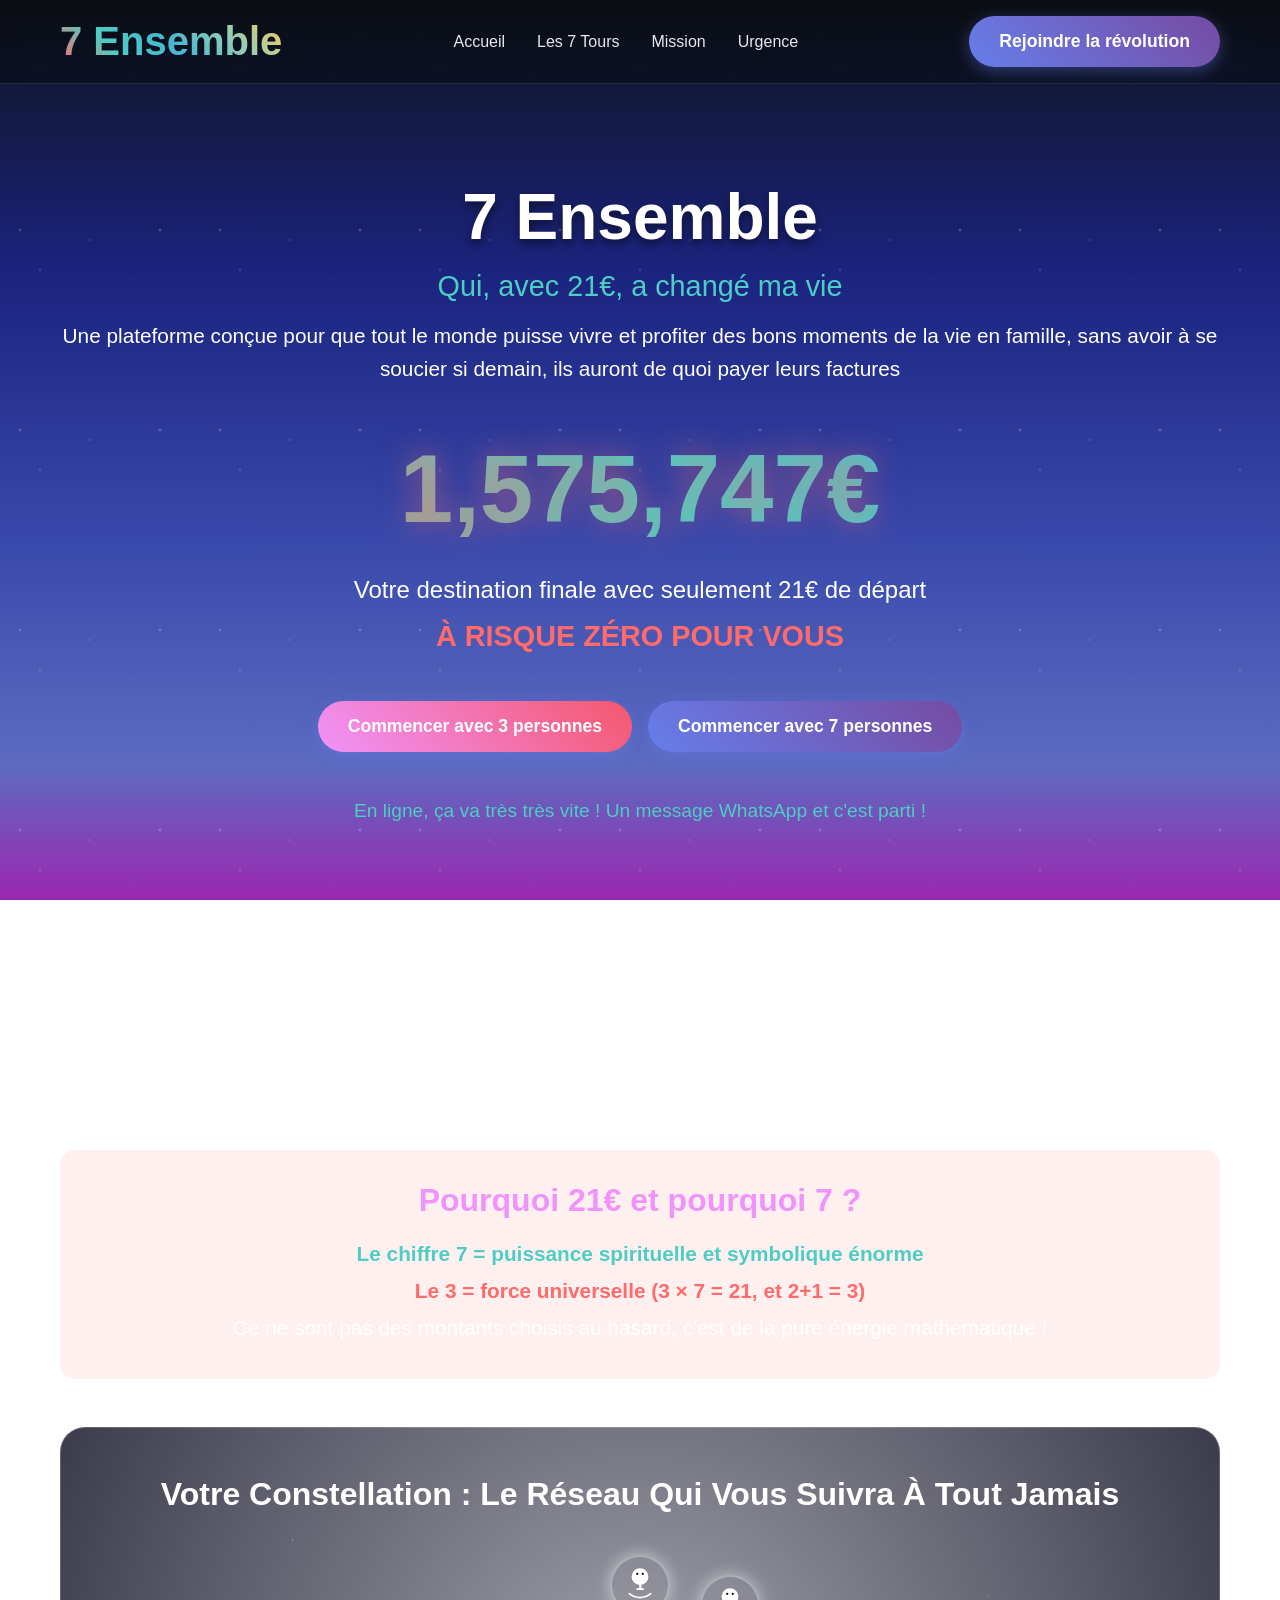
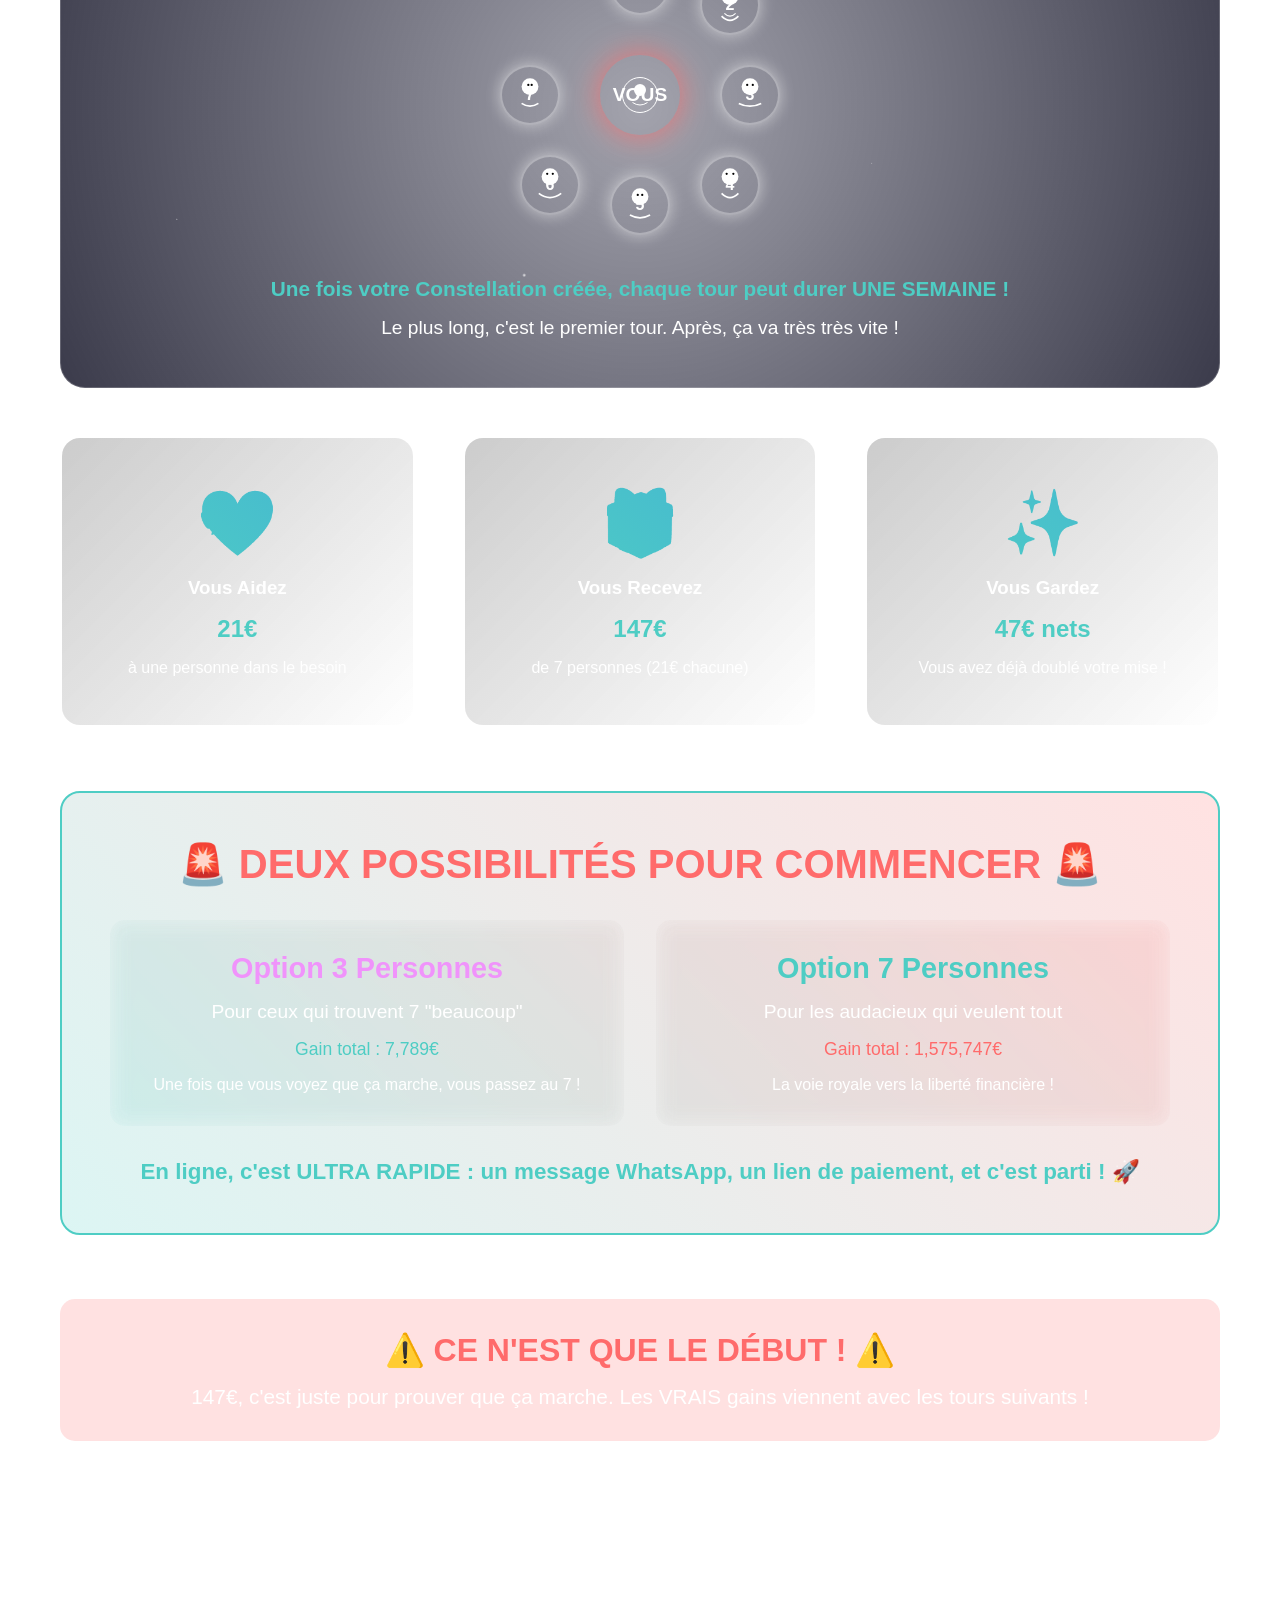
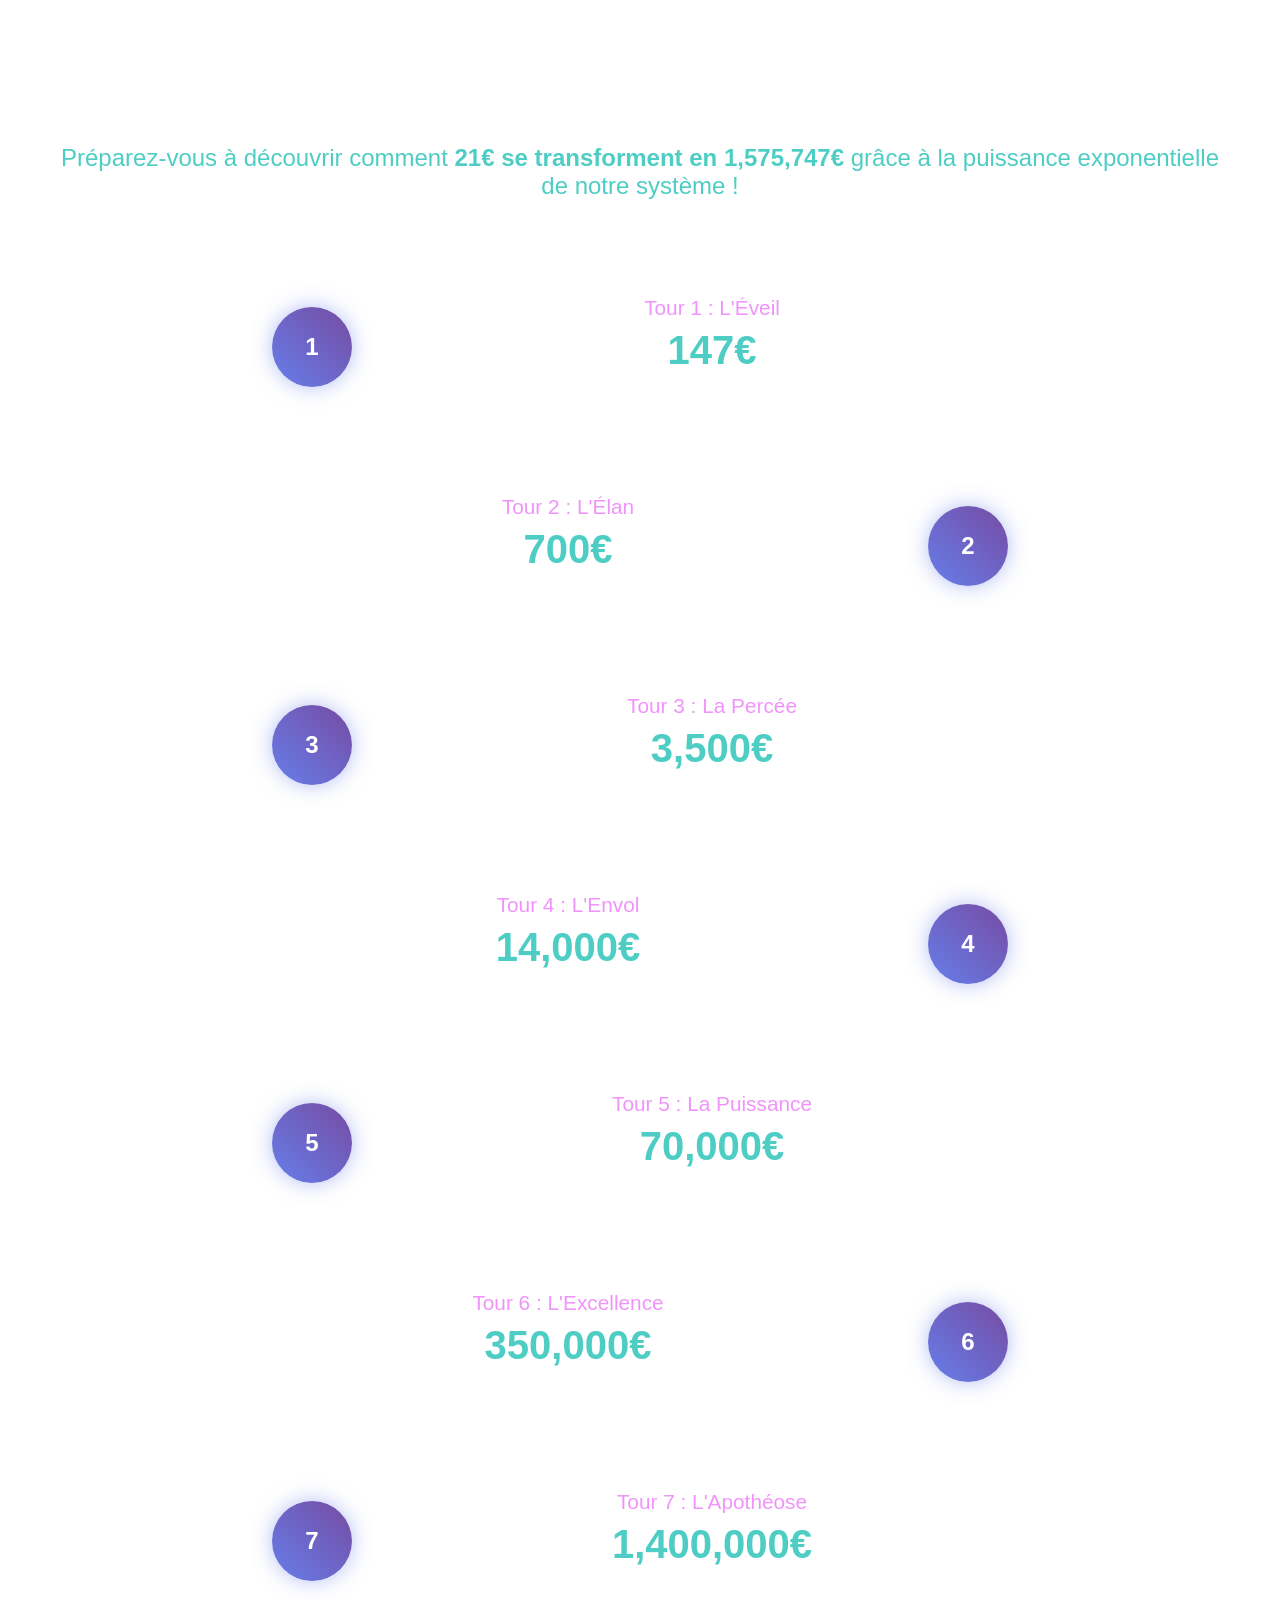
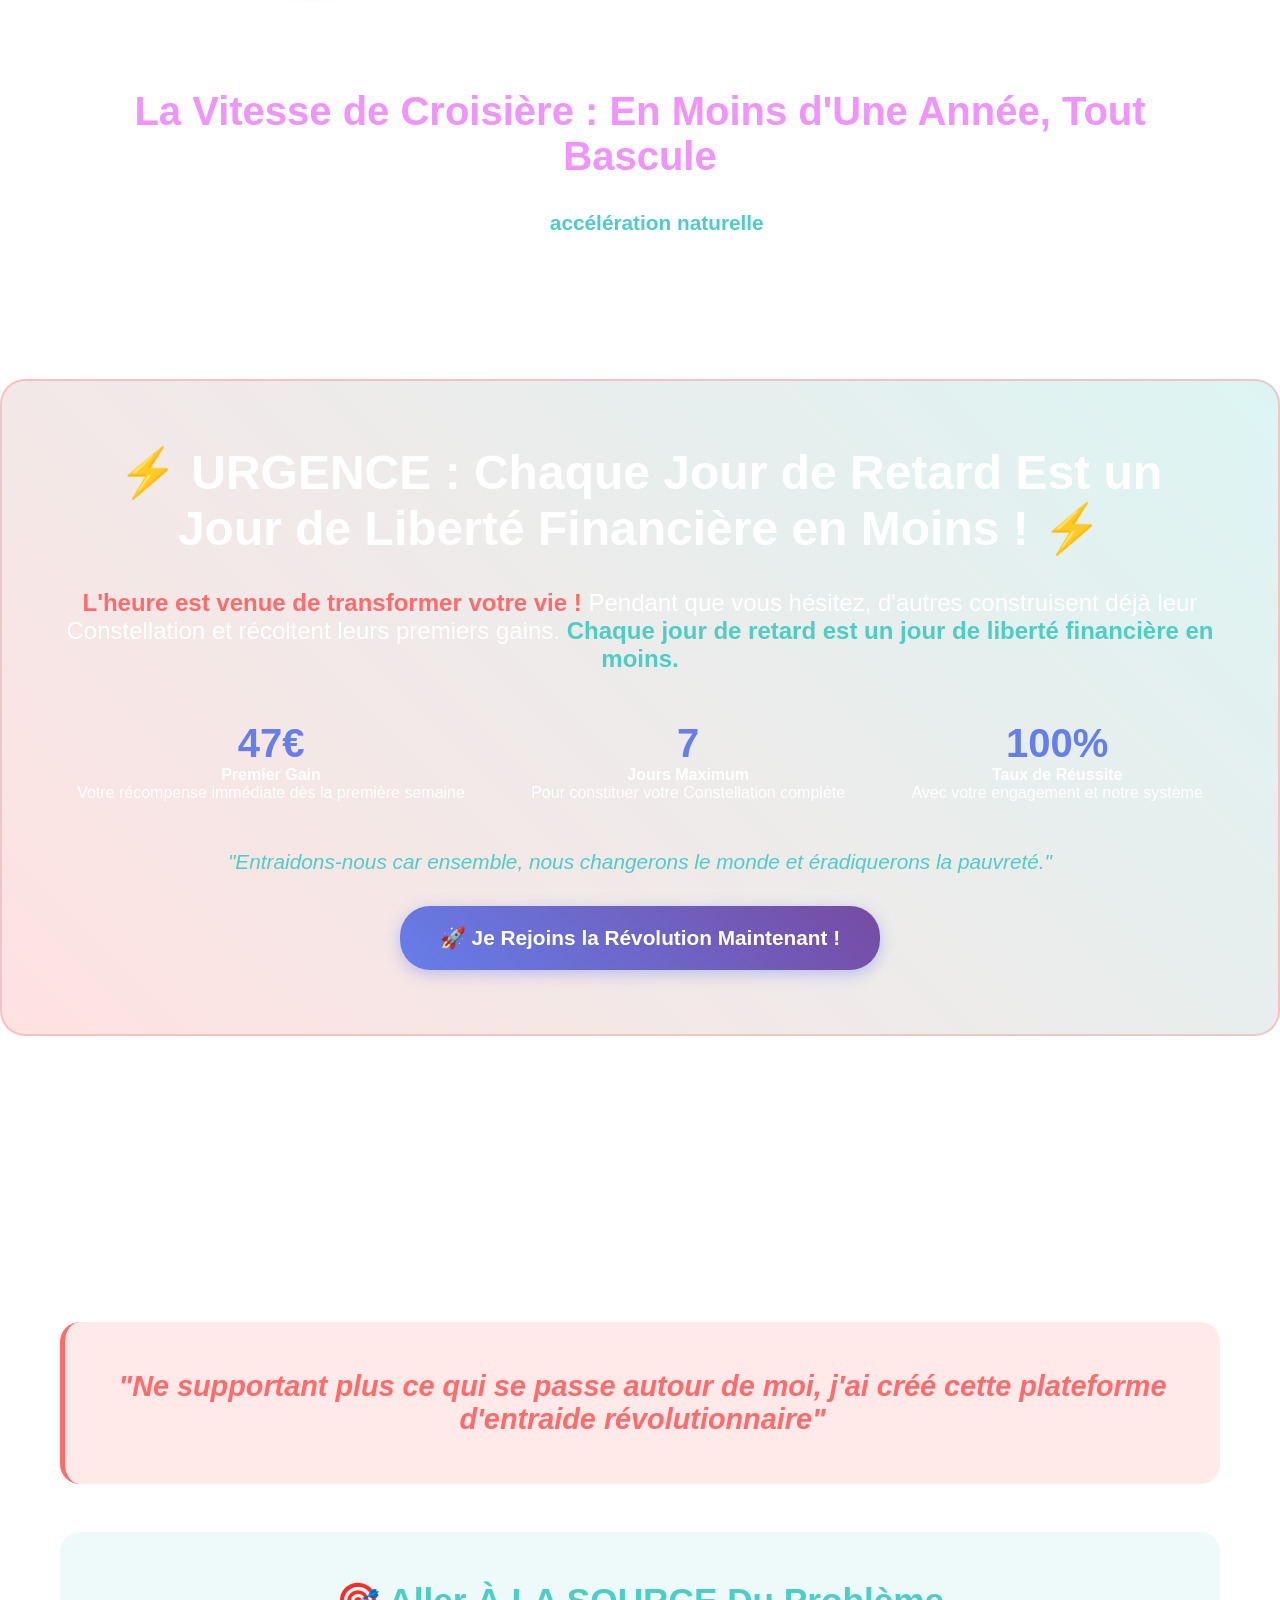
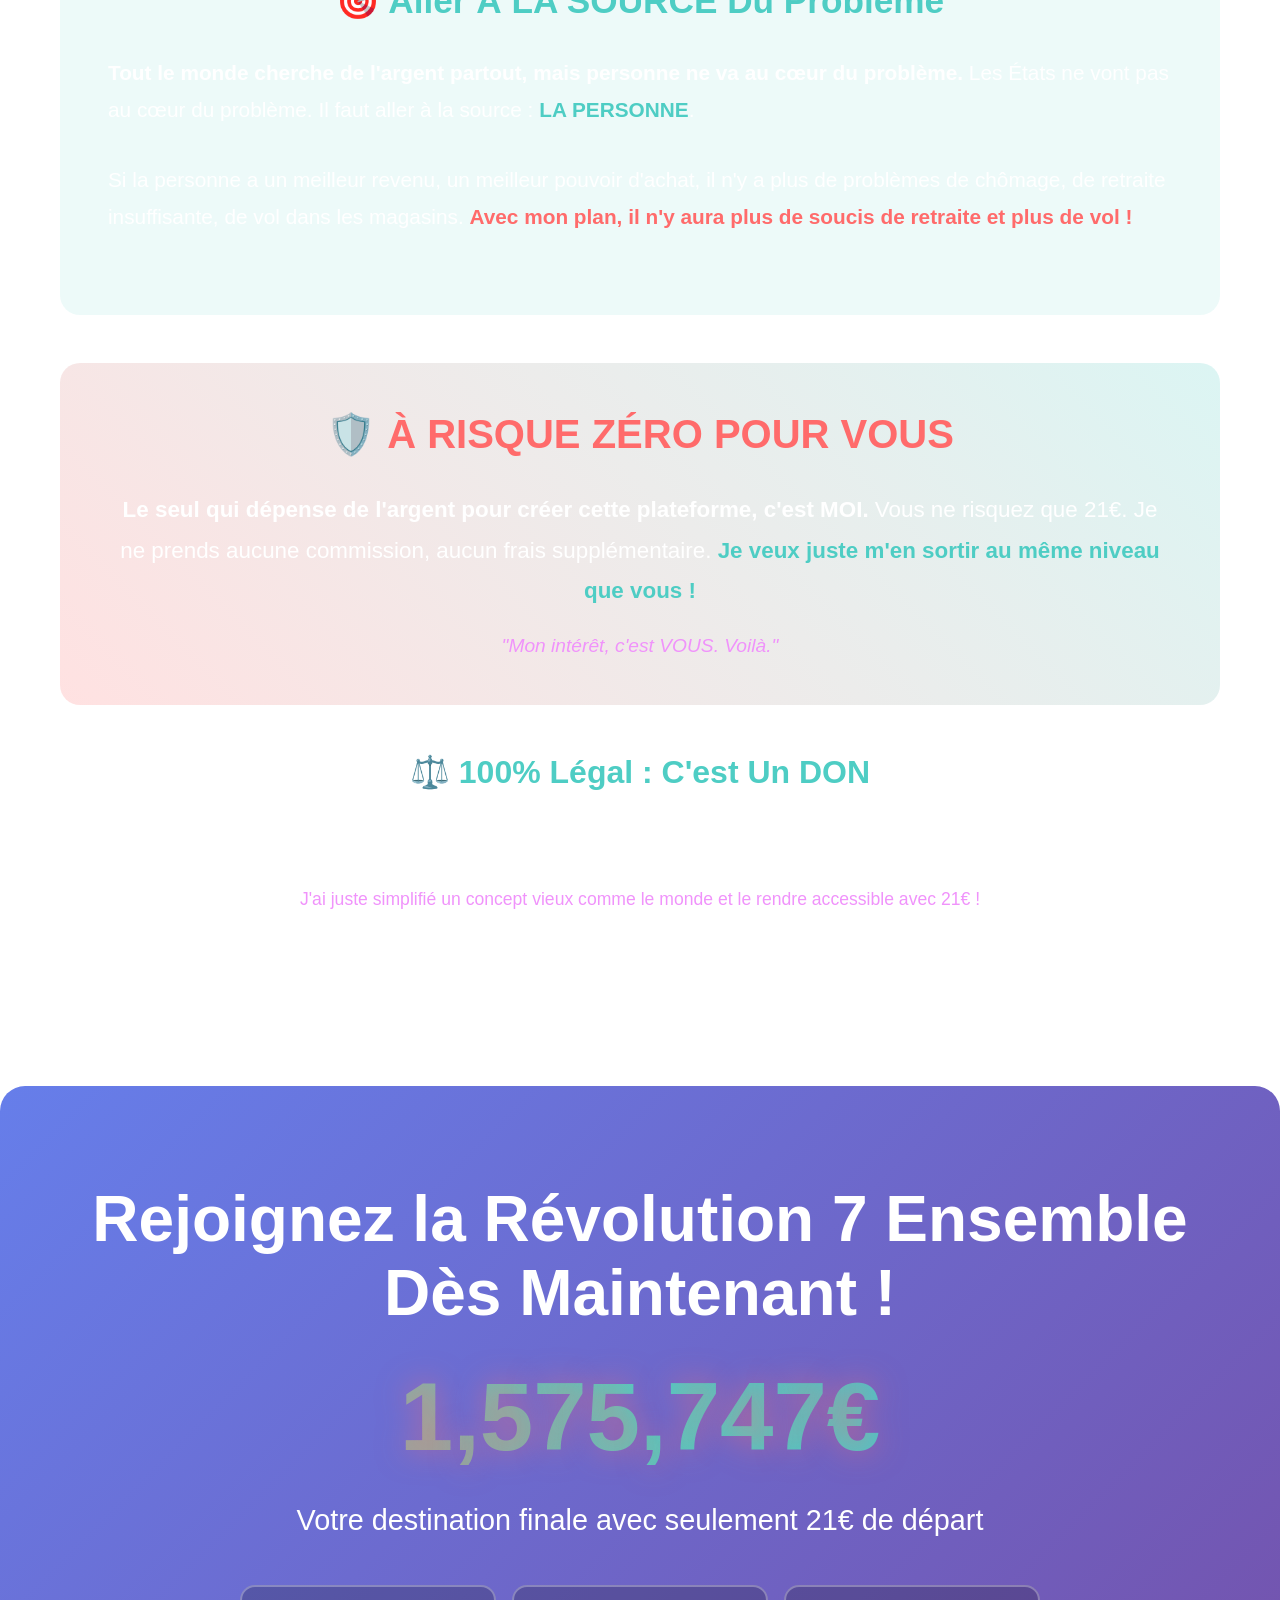
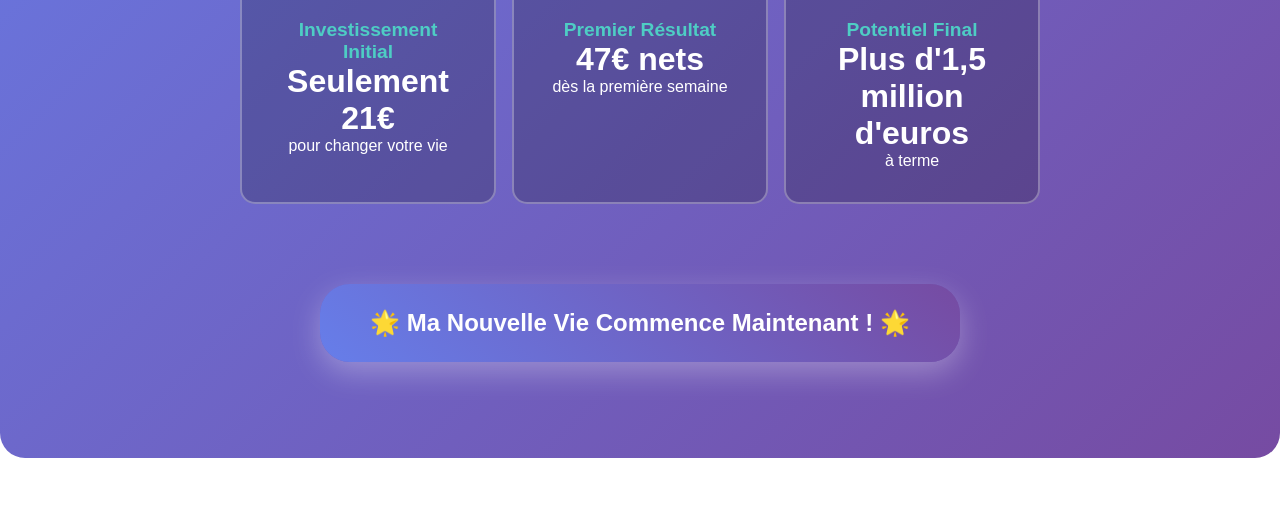
==== index.html @ 6c2676df "Update navigation across all pages with proper inter-page linking - Added consistent navigation menu" ====
<!DOCTYPE html>
<html lang="fr">
<head>
    <meta charset="UTF-8">
    <meta name="viewport" content="width=device-width, initial-scale=1.0">
    <title>7 Ensemble - Votre Nouvelle Aventure Financière</title>
    <link rel="stylesheet" href="style.css">
</head>
<body>
    <header>
        <nav class="container">
            <a href="index.html" class="logo">7 Ensemble</a>
            <div class="nav-menu">
                <a href="index.html">Accueil</a>
                <a href="7Ensemble Les 7 Tours.html">Les 7 Tours</a>
                <a href="7Ensemble Mission.html">Mission</a>
                <a href="#urgence">Urgence</a>
            </div>
            <button class="btn-primary" onclick="showSevenModal()">Rejoindre la révolution</button>
        </nav>
    </header>


    <main>
        <section class="hero">
            <div class="container">
                <h1>7 Ensemble</h1>
                <p class="subtitle">Qui, avec 21€, a changé ma vie</p>
                <p class="tagline">Une plateforme conçue pour que tout le monde puisse vivre et profiter des bons moments de la vie en famille, sans avoir à se soucier si demain, ils auront de quoi payer leurs factures</p>

                <div class="transformation-amount">1,575,747€</div>
                <p style="font-size: 1.5rem; margin-bottom: 1rem;">Votre destination finale avec seulement 21€ de départ</p>
                <p style="font-size: 1.8rem; color: #ff6b6b; font-weight: bold; margin-bottom: 3rem;">À RISQUE ZÉRO POUR VOUS</p>

                <div style="display: flex; gap: 1rem; justify-content: center; flex-wrap: wrap; margin-bottom: 3rem;">
                    <button class="btn-primary" onclick="showThreeModal()" style="background: linear-gradient(45deg, #f093fb, #f5576c);">Commencer avec 3 personnes</button>
                    <button class="btn-primary" onclick="showSevenModal()">Commencer avec 7 personnes</button>
                </div>

                <p style="font-size: 1.2rem; color: #4ecdc4;">En ligne, ça va très très vite ! Un message WhatsApp et c'est parti !</p>
            </div>
        </section>


        <section id="principe" class="principe-section">
            <div class="container">
                <h2 style="text-align: center; font-size: 3rem; margin-bottom: 2rem;">Le Principe Simple : La Force du 7 et du 21</h2>

                <div style="text-align: center; margin: 3rem 0; padding: 2rem; background: rgba(255,107,107,0.1); border-radius: 15px;">
                    <h3 style="font-size: 2rem; color: #f093fb;">Pourquoi 21€ et pourquoi 7 ?</h3>
                    <p style="font-size: 1.3rem; line-height: 1.8; margin-top: 1rem;">
                        <strong style="color: #4ecdc4;">Le chiffre 7 = puissance spirituelle et symbolique énorme</strong><br>
                        <strong style="color: #ff6b6b;">Le 3 = force universelle (3 × 7 = 21, et 2+1 = 3)</strong><br>
                        Ce ne sont pas des montants choisis au hasard, c'est de la pure énergie mathématique !
                    </p>
                </div>

                <div class="constellation-visual">
                    <h3 style="font-size: 2rem; margin-bottom: 2rem; position: relative; z-index: 1;">Votre Constellation : Le Réseau Qui Vous Suivra À Tout Jamais</h3>
                    <div class="constellation-container">
                        <div class="constellation-center">VOUS</div>
                        <div class="constellation-member member-1">1</div>
                        <div class="constellation-member member-2">2</div>
                        <div class="constellation-member member-3">3</div>
                        <div class="constellation-member member-4">4</div>
                        <div class="constellation-member member-5">5</div>
                        <div class="constellation-member member-6">6</div>
                        <div class="constellation-member member-7">7</div>
                    </div>
                    <p style="font-size: 1.3rem; color: #4ecdc4; font-weight: bold; position: relative; z-index: 1;">Une fois votre Constellation créée, chaque tour peut durer UNE SEMAINE !</p>
                    <p style="font-size: 1.2rem; margin-top: 1rem; position: relative; z-index: 1;">Le plus long, c'est le premier tour. Après, ça va très très vite !</p>
                </div>


                <div class="principe-grid">
                    <div class="principe-card">
                        <div class="principe-number">💝</div>
                        <h3>Vous Aidez</h3>
                        <p style="font-size: 1.5rem; color: #4ecdc4; margin: 1rem 0;"><strong>21€</strong></p>
                        <p>à une personne dans le besoin</p>
                    </div>
                    <div class="principe-card">
                        <div class="principe-number">🎁</div>
                        <h3>Vous Recevez</h3>
                        <p style="font-size: 1.5rem; color: #4ecdc4; margin: 1rem 0;"><strong>147€</strong></p>
                        <p>de 7 personnes (21€ chacune)</p>
                    </div>
                    <div class="principe-card">
                        <div class="principe-number">✨</div>
                        <h3>Vous Gardez</h3>
                        <p style="font-size: 1.5rem; color: #4ecdc4; margin: 1rem 0;"><strong>47€ nets</strong></p>
                        <p>Vous avez déjà doublé votre mise !</p>
                    </div>
                </div>


                <div style="text-align: center; margin: 4rem 0; padding: 3rem; background: linear-gradient(45deg, rgba(78,205,196,0.2), rgba(255,107,107,0.2)); border-radius: 20px; border: 2px solid #4ecdc4;">
                    <h2 style="font-size: 2.5rem; color: #ff6b6b; margin-bottom: 2rem;">🚨 DEUX POSSIBILITÉS POUR COMMENCER 🚨</h2>

                    <div style="display: grid; grid-template-columns: repeat(auto-fit, minmax(300px, 1fr)); gap: 2rem; margin: 2rem 0;">
                        <div style="background: rgba(255,255,255,0.1); padding: 2rem; border-radius: 15px; backdrop-filter: blur(10px);">
                            <h3 style="color: #f093fb; font-size: 1.8rem;">Option 3 Personnes</h3>
                            <p style="font-size: 1.2rem; margin: 1rem 0;">Pour ceux qui trouvent 7 "beaucoup"</p>
                            <p style="color: #4ecdc4; font-size: 1.1rem;">Gain total : 7,789€</p>
                            <p style="margin-top: 1rem;">Une fois que vous voyez que ça marche, vous passez au 7 !</p>
                        </div>
                        <div style="background: rgba(255,255,255,0.1); padding: 2rem; border-radius: 15px; backdrop-filter: blur(10px);">
                            <h3 style="color: #4ecdc4; font-size: 1.8rem;">Option 7 Personnes</h3>
                            <p style="font-size: 1.2rem; margin: 1rem 0;">Pour les audacieux qui veulent tout</p>
                            <p style="color: #ff6b6b; font-size: 1.1rem;">Gain total : 1,575,747€</p>
                            <p style="margin-top: 1rem;">La voie royale vers la liberté financière !</p>
                        </div>
                    </div>

                    <p style="font-size: 1.4rem; font-weight: bold; color: #4ecdc4;">En ligne, c'est ULTRA RAPIDE : un message WhatsApp, un lien de paiement, et c'est parti ! 🚀</p>
                </div>


                <div style="text-align: center; margin-top: 3rem; padding: 2rem; background: rgba(255,107,107,0.2); border-radius: 15px;">
                    <h3 style="font-size: 2rem; color: #ff6b6b;">⚠️ CE N'EST QUE LE DÉBUT ! ⚠️</h3>
                    <p style="font-size: 1.3rem; margin-top: 1rem;">147€, c'est juste pour prouver que ça marche. Les VRAIS gains viennent avec les tours suivants !</p>
                </div>
            </div>
        </section>


        <section id="tours" class="tours-section">
            <div class="container">
                <h2 style="font-size: 3rem; margin-bottom: 2rem;">Les 7 Tours Magiques : Votre Ascension Vers la Prospérité</h2>
                <p style="font-size: 1.5rem; margin-bottom: 3rem; color: #4ecdc4;">
                    Préparez-vous à découvrir comment <strong>21€ se transforment en 1,575,747€</strong> grâce à la puissance exponentielle de notre système !
                </p>


                <div class="tours-timeline">
                    <div class="tour-item">
                        <div class="tour-number">1</div>
                        <div class="tour-content">
                            <div class="tour-title">Tour 1 : L'Éveil</div>
                            <div class="tour-amount">147€</div>
                            <p>Votre première victoire qui confirme que le système fonctionne parfaitement</p>
                        </div>
                    </div>


                    <div class="tour-item">
                        <div class="tour-number">2</div>
                        <div class="tour-content">
                            <div class="tour-title">Tour 2 : L'Élan</div>
                            <div class="tour-amount">700€</div>
                            <p>L'accélération commence, vos premières vraies économies</p>
                        </div>
                    </div>


                    <div class="tour-item">
                        <div class="tour-number">3</div>
                        <div class="tour-content">
                            <div class="tour-title">Tour 3 : La Percée</div>
                            <div class="tour-amount">3,500€</div>
                            <p>Le tournant décisif qui change votre rapport à l'argent</p>
                        </div>
                    </div>


                    <div class="tour-item">
                        <div class="tour-number">4</div>
                        <div class="tour-content">
                            <div class="tour-title">Tour 4 : L'Envol</div>
                            <div class="tour-amount">14,000€</div>
                            <p>La liberté financière commence à prendre forme</p>
                        </div>
                    </div>


                    <div class="tour-item">
                        <div class="tour-number">5</div>
                        <div class="tour-content">
                            <div class="tour-title">Tour 5 : La Puissance</div>
                            <div class="tour-amount">70,000€</div>
                            <p>Vos projets les plus fous deviennent réalisables</p>
                        </div>
                    </div>


                    <div class="tour-item">
                        <div class="tour-number">6</div>
                        <div class="tour-content">
                            <div class="tour-title">Tour 6 : L'Excellence</div>
                            <div class="tour-amount">350,000€</div>
                            <p>L'indépendance financière totale à portée de main</p>
                        </div>
                    </div>


                    <div class="tour-item">
                        <div class="tour-number">7</div>
                        <div class="tour-content">
                            <div class="tour-title">Tour 7 : L'Apothéose</div>
                            <div class="tour-amount">1,400,000€</div>
                            <p>Le sommet de votre transformation financière</p>
                        </div>
                    </div>
                </div>


                <div style="text-align: center; margin-top: 4rem;">
                    <h3 style="font-size: 2.5rem; color: #f093fb;">La Vitesse de Croisière : En Moins d'Une Année, Tout Bascule</h3>
                    <p style="font-size: 1.3rem; margin: 2rem 0;">
                        La beauté du système 7 Ensemble réside dans son <strong style="color: #4ecdc4;">accélération naturelle</strong>. Une fois votre Constellation créée, chaque tour se déroule à une vitesse époustouflante ! En moins d'une semaine, chaque membre de votre réseau constitue sa propre Constellation, créant un effet domino extraordinaire.
                    </p>
                </div>
            </div>
        </section>


        <section id="urgence" class="urgence-section">
            <div class="container">
                <h2 style="font-size: 3rem; margin-bottom: 2rem;">⚡ URGENCE : Chaque Jour de Retard Est un Jour de Liberté Financière en Moins ! ⚡</h2>

                <p style="font-size: 1.5rem; margin: 2rem 0;">
                    <strong style="color: #ff6b6b;">L'heure est venue de transformer votre vie !</strong> Pendant que vous hésitez, d'autres construisent déjà leur Constellation et récoltent leurs premiers gains. <strong style="color: #4ecdc4;">Chaque jour de retard est un jour de liberté financière en moins.</strong>
                </p>


                <div class="stats-grid">
                    <div class="stat-item">
                        <div class="stat-number">47€</div>
                        <p><strong>Premier Gain</strong><br>Votre récompense immédiate dès la première semaine</p>
                    </div>
                    <div class="stat-item">
                        <div class="stat-number">7</div>
                        <p><strong>Jours Maximum</strong><br>Pour constituer votre Constellation complète</p>
                    </div>
                    <div class="stat-item">
                        <div class="stat-number">100%</div>
                        <p><strong>Taux de Réussite</strong><br>Avec votre engagement et notre système</p>
                    </div>
                </div>


                <p style="font-size: 1.3rem; text-align: center; font-style: italic; color: #4ecdc4;">
                    "Entraidons-nous car ensemble, nous changerons le monde et éradiquerons la pauvreté."
                </p>


                <button class="btn-primary" onclick="showSevenModal()" style="font-size: 1.3rem; padding: 20px 40px; margin-top: 2rem;">🚀 Je Rejoins la Révolution Maintenant !</button>
            </div>
        </section>


        <section id="mission" style="background: rgba(255,255,255,0.05); padding: 4rem 0; border-radius: 25px; margin: 4rem 0;">
            <div class="container">
                <h2 style="text-align: center; font-size: 3rem; margin-bottom: 2rem;">Mon Petit Coup de Gueule : Pourquoi 7 Ensemble ?</h2>

                <div style="text-align: center; margin: 3rem 0; padding: 3rem; background: rgba(255,107,107,0.15); border-radius: 20px; border-left: 5px solid #ff6b6b;">
                    <p style="font-size: 1.8rem; font-style: italic; color: #ff6b6b; font-weight: bold;">
                        "Ne supportant plus ce qui se passe autour de moi, j'ai créé cette plateforme d'entraide révolutionnaire"
                    </p>
                </div>


                <div style="background: rgba(78,205,196,0.1); padding: 3rem; border-radius: 20px; margin: 3rem 0;">
                    <h3 style="font-size: 2.2rem; color: #4ecdc4; text-align: center; margin-bottom: 2rem;">🎯 Aller À LA SOURCE Du Problème</h3>

                    <p style="font-size: 1.3rem; line-height: 1.8; margin: 2rem 0;">
                        <strong>Tout le monde cherche de l'argent partout, mais personne ne va au cœur du problème.</strong> Les États ne vont pas au cœur du problème. Il faut aller à la source : <strong style="color: #4ecdc4;">LA PERSONNE</strong>.
                    </p>

                    <p style="font-size: 1.3rem; line-height: 1.8; margin: 2rem 0;">
                        Si la personne a un meilleur revenu, un meilleur pouvoir d'achat, il n'y a plus de problèmes de chômage, de retraite insuffisante, de vol dans les magasins. <strong style="color: #ff6b6b;">Avec mon plan, il n'y aura plus de soucis de retraite et plus de vol !</strong>
                    </p>
                </div>


                <div style="background: linear-gradient(45deg, rgba(255,107,107,0.2), rgba(78,205,196,0.2)); padding: 3rem; border-radius: 20px; margin: 3rem 0; text-align: center;">
                    <h3 style="font-size: 2.5rem; color: #ff6b6b; margin-bottom: 2rem;">🛡️ À RISQUE ZÉRO POUR VOUS</h3>
                    <p style="font-size: 1.4rem; line-height: 1.8;">
                        <strong>Le seul qui dépense de l'argent pour créer cette plateforme, c'est MOI.</strong> Vous ne risquez que 21€. Je ne prends aucune commission, aucun frais supplémentaire. <strong style="color: #4ecdc4;">Je veux juste m'en sortir au même niveau que vous !</strong>
                    </p>
                    <p style="font-size: 1.2rem; margin-top: 1.5rem; font-style: italic; color: #f093fb;">
                        "Mon intérêt, c'est VOUS. Voilà."
                    </p>
                </div>


                <div style="text-align: center; margin: 3rem 0;">
                    <h3 style="font-size: 2rem; color: #4ecdc4;">⚖️ 100% Légal : C'est Un DON</h3>
                    <p style="font-size: 1.2rem; margin: 1rem 0;">
                        J'ai vérifié avec des avocats suisses : <strong>vous avez le droit de faire un don à quelqu'un.</strong> Ce n'est ni une pyramide, ni un système de Ponzi. C'est de l'entraide pure, comme ça se fait depuis des siècles dans certaines cultures (tontines africaines, associations rotatives, friendly societies britanniques).
                    </p>
                    <p style="font-size: 1.1rem; color: #f093fb;">
                        J'ai juste simplifié un concept vieux comme le monde et le rendre accessible avec 21€ !
                    </p>
                </div>
            </div>
        </section>


        <section style="background: linear-gradient(135deg, #667eea, #764ba2); padding: 6rem 0; text-align: center; border-radius: 25px; margin: 4rem 0;">
            <div class="container">
                <h2 style="font-size: 4rem; margin-bottom: 2rem;">Rejoignez la Révolution 7 Ensemble Dès Maintenant !</h2>

                <div class="transformation-amount" style="margin: 2rem 0;">1,575,747€</div>
                <p style="font-size: 1.8rem; margin-bottom: 1rem;">Votre destination finale avec seulement 21€ de départ</p>

                <div style="display: grid; grid-template-columns: repeat(auto-fit, minmax(200px, 1fr)); gap: 1rem; margin: 3rem 0; max-width: 800px; margin-left: auto; margin-right: auto;">
                    <div style="background: rgba(0,0,0,0.2); padding: 2rem; border-radius: 15px; border: 2px solid rgba(255,255,255,0.3);">
                        <h4 style="color: #4ecdc4; font-size: 1.2rem;">Investissement Initial</h4>
                        <p style="font-size: 2rem; font-weight: bold;">Seulement 21€</p>
                        <p>pour changer votre vie</p>
                    </div>
                    <div style="background: rgba(0,0,0,0.2); padding: 2rem; border-radius: 15px; border: 2px solid rgba(255,255,255,0.3);">
                        <h4 style="color: #4ecdc4; font-size: 1.2rem;">Premier Résultat</h4>
                        <p style="font-size: 2rem; font-weight: bold;">47€ nets</p>
                        <p>dès la première semaine</p>
                    </div>
                    <div style="background: rgba(0,0,0,0.2); padding: 2rem; border-radius: 15px; border: 2px solid rgba(255,255,255,0.3);">
                        <h4 style="color: #4ecdc4; font-size: 1.2rem;">Potentiel Final</h4>
                        <p style="font-size: 2rem; font-weight: bold;">Plus d'1,5 million d'euros</p>
                        <p>à terme</p>
                    </div>
                </div>


                <button class="btn-primary" onclick="showSevenModal()" style="font-size: 1.5rem; padding: 25px 50px; margin-top: 2rem; box-shadow: 0 10px 30px rgba(255,255,255,0.3);">
                    🌟 Ma Nouvelle Vie Commence Maintenant ! 🌟
                </button>
            </div>
        </section>
    </main>


    <!-- Modal d'inscription 7 personnes -->
    <div id="sevenModal" class="modal">
        <div class="modal-content">
            <span class="close" onclick="closeModal('sevenModal')">&times;</span>
            <h2 style="text-align: center; color: #4ecdc4; margin-bottom: 2rem;">🌟 Rejoindre 7 Ensemble - Option 7 Personnes 🌟</h2>
            <p style="text-align: center; margin-bottom: 2rem; color: rgba(255,255,255,0.8);">
                Destination finale : <strong style="color: #ff6b6b;">1,575,747€</strong>
            </p>

            <form id="sevenForm" onsubmit="submitForm(event, 'seven')">
                <div class="form-group">
                    <label for="sevenFullName">Nom complet :</label>
                    <input type="text" id="sevenFullName" required placeholder="Votre nom et prénom">
                </div>
                <div class="form-group">
                    <label for="sevenEmail">Email :</label>
                    <input type="email" id="sevenEmail" required placeholder="votre@email.com">
                </div>
                <div class="form-group">
                    <label for="sevenCountry">Pays :</label>
                    <select id="sevenCountry" required>
                        <option value="">Choisir votre pays</option>
                        <option value="FR">France</option>
                        <option value="CH">Suisse</option>
                        <option value="BE">Belgique</option>
                        <option value="CA">Canada</option>
                        <option value="MA">Maroc</option>
                        <option value="TN">Tunisie</option>
                        <option value="SN">Sénégal</option>
                        <option value="CI">Côte d'Ivoire</option>
                        <option value="IN">Inde</option>
                        <option value="OTHER">Autre</option>
                    </select>
                </div>
                <div class="form-group">
                    <label for="sevenIdNumber">Numéro de carte d'identité :</label>
                    <input type="text" id="sevenIdNumber" required placeholder="Utilisé uniquement pour vérification">
                    <small style="color: rgba(255,255,255,0.6); font-size: 0.9rem;">Sécurisé et confidentiel</small>
                </div>
                <div class="form-group">
                    <label for="sevenPaymentMethod">Mode de paiement préféré :</label>
                    <select id="sevenPaymentMethod" required style="background: rgba(255,255,255,0.1); color: white; padding: 15px; border-radius: 10px;">
                        <option value="" style="background: #1a1a2e; color: white;">Choisir votre méthode</option>
                        <option value="card" style="background: #1a1a2e; color: white;">💳 Carte bancaire</option>
                        <option value="paypal" style="background: #1a1a2e; color: white;">🔵 PayPal</option>
                        <option value="transfer" style="background: #1a1a2e; color: white;">🏦 Virement bancaire</option>
                        <option value="mobile" style="background: #1a1a2e; color: white;">📱 Mobile Money (Afrique)</option>
                        <option value="crypto" style="background: #1a1a2e; color: white;">₿ Bitcoin/Crypto</option>
                        <option value="other" style="background: #1a1a2e; color: white;">🌍 Autre (nous nous adapterons)</option>
                    </select>
                </div>
                <div class="form-group">
                    <label>
                        <input type="checkbox" required style="width: auto; margin-right: 0.5rem;">
                        <span style="color: rgba(255,255,255,0.9);">J'accepte le système d'entraide 7 Ensemble (option 7 personnes) et comprends le principe de solidarité mutuelle.</span>
                    </label>
                </div>
                <button type="submit" class="btn-primary" style="width: 100%; margin-top: 1rem; font-size: 1.2rem; padding: 20px;">
                    🚀 Créer Ma Constellation de 7 Personnes !
                </button>
                <p style="text-align: center; margin-top: 1rem; font-size: 0.9rem; color: rgba(255,255,255,0.6);">
                    Votre voyage vers 1,575,747€ commence maintenant !
                </p>
            </form>
        </div>
    </div>


    <!-- Modal d'inscription 3 personnes -->
    <div id="threeModal" class="modal">
        <div class="modal-content">
            <span class="close" onclick="closeModal('threeModal')">&times;</span>
            <h2 style="text-align: center; color: #f093fb; margin-bottom: 2rem;">✨ Rejoindre 7 Ensemble - Option 3 Personnes ✨</h2>
            <p style="text-align: center; margin-bottom: 2rem; color: rgba(255,255,255,0.8);">
                Gain total : <strong style="color: #f093fb;">7,789€</strong> - Pour commencer en douceur !
            </p>

            <form id="threeForm" onsubmit="submitForm(event, 'three')">
                <div class="form-group">
                    <label for="threeFullName">Nom complet :</label>
                    <input type="text" id="threeFullName" required placeholder="Votre nom et prénom">
                </div>
                <div class="form-group">
                    <label for="threeEmail">Email :</label>
                    <input type="email" id="threeEmail" required placeholder="votre@email.com">
                </div>
                <div class="form-group">
                    <label for="threeCountry">Pays :</label>
                    <select id="threeCountry" required>
                        <option value="">Choisir votre pays</option>
                        <option value="FR">France</option>
                        <option value="CH">Suisse</option>
                        <option value="BE">Belgique</option>
                        <option value="CA">Canada</option>
                        <option value="MA">Maroc</option>
                        <option value="TN">Tunisie</option>
                        <option value="SN">Sénégal</option>
                        <option value="CI">Côte d'Ivoire</option>
                        <option value="IN">Inde</option>
                        <option value="OTHER">Autre</option>
                    </select>
                </div>
                <div class="form-group">
                    <label for="threeIdNumber">Numéro de carte d'identité :</label>
                    <input type="text" id="threeIdNumber" required placeholder="Utilisé uniquement pour vérification">
                    <small style="color: rgba(255,255,255,0.6); font-size: 0.9rem;">Sécurisé et confidentiel</small>
                </div>
                <div class="form-group">
                    <label for="threePaymentMethod">Mode de paiement préféré :</label>
                    <select id="threePaymentMethod" required style="background: rgba(255,255,255,0.1); color: white; padding: 15px; border-radius: 10px;">
                        <option value="" style="background: #1a1a2e; color: white;">Choisir votre méthode</option>
                        <option value="card" style="background: #1a1a2e; color: white;">💳 Carte bancaire</option>
                        <option value="paypal" style="background: #1a1a2e; color: white;">🔵 PayPal</option>
                        <option value="transfer" style="background: #1a1a2e; color: white;">🏦 Virement bancaire</option>
                        <option value="mobile" style="background: #1a1a2e; color: white;">📱 Mobile Money (Afrique)</option>
                        <option value="crypto" style="background: #1a1a2e; color: white;">₿ Bitcoin/Crypto</option>
                        <option value="other" style="background: #1a1a2e; color: white;">🌍 Autre (nous nous adapterons)</option>
                    </select>
                </div>
                <div class="form-group">
                    <label>
                        <input type="checkbox" required style="width: auto; margin-right: 0.5rem;">
                        <span style="color: rgba(255,255,255,0.9);">J'accepte le système d'entraide 7 Ensemble (option 3 personnes) et comprends le principe de solidarité mutuelle.</span>
                    </label>
                </div>
                <button type="submit" class="btn-primary" style="width: 100%; margin-top: 1rem; font-size: 1.2rem; padding: 20px; background: linear-gradient(45deg, #f093fb, #f5576c);">
                    ✨ Créer Ma Constellation de 3 Personnes !
                </button>
                <p style="text-align: center; margin-top: 1rem; font-size: 0.9rem; color: rgba(255,255,255,0.6);">
                    Votre première expérience avec 7 Ensemble commence !
                </p>
            </form>
        </div>
    </div>


    <script>
        function showSevenModal() {
            document.getElementById('sevenModal').classList.add('show');
        }


        function showThreeModal() {
            document.getElementById('threeModal').classList.add('show');
        }


        function closeModal(modalId) {
            document.getElementById(modalId).classList.remove('show');
        }


        window.onclick = function(event) {
            if (event.target.classList.contains('modal')) {
                event.target.classList.remove('show');
            }
        }


        function submitForm(e, type) {
            e.preventDefault();

            const prefix = type === 'seven' ? 'seven' : 'three';
            const targetAmount = type === 'seven' ? '1,575,747€' : '7,789€';

            const formData = {
                type: type,
                fullName: document.getElementById(prefix + 'FullName').value,
                email: document.getElementById(prefix + 'Email').value,
                country: document.getElementById(prefix + 'Country').value,
                idNumber: document.getElementById(prefix + 'IdNumber').value,
                paymentMethod: document.getElementById(prefix + 'PaymentMethod').value
            };

            const submitBtn = e.target.querySelector('button[type="submit"]');
            const originalText = submitBtn.innerHTML;
            submitBtn.innerHTML = '⏳ Création de votre constellation...';
            submitBtn.disabled = true;

            setTimeout(() => {
                const message = type === 'seven' ?
                    `🎉 FÉLICITATIONS ! Bienvenue dans 7 Ensemble (7 Personnes) !\n\n✅ Objectif : ${targetAmount}\n✅ Votre inscription est confirmée\n✅ Email de bienvenue envoyé\n✅ Votre constellation de 7 personnes sera formée sous 24-48h\n✅ Premiers gains dans 7 jours maximum\n\n🚀 Votre voyage vers la liberté financière commence MAINTENANT !` :
                    `✨ FÉLICITATIONS ! Bienvenue dans 7 Ensemble (3 Personnes) !\n\n✅ Objectif : ${targetAmount}\n✅ Votre inscription est confirmée\n✅ Email de bienvenue envoyé\n✅ Votre constellation de 3 personnes sera formée sous 24-48h\n✅ Premiers gains dans 5 jours maximum\n\n🌟 Parfait pour découvrir le système avant de passer aux 7 personnes !`;

                alert(message);

                closeModal(type + 'Modal');
                document.getElementById(prefix + 'Form').reset();
                submitBtn.innerHTML = originalText;
                submitBtn.disabled = false;
            }, 2000);

            console.log('Données utilisateur 7 Ensemble:', formData);
        }


        // Animation au scroll
        function animateOnScroll() {
            const elements = document.querySelectorAll('.principe-card, .tour-item, .mission-card, .stat-item');
            elements.forEach((el, index) => {
                const elementTop = el.getBoundingClientRect().top;
                if (elementTop < window.innerHeight * 0.8) {
                    el.style.animation = `fadeInUp 0.6s ease-out ${index * 0.1}s both`;
                }
            });
        }


        window.addEventListener('scroll', animateOnScroll);

        // Animation initiale
        setTimeout(animateOnScroll, 500);


        // Animation des chiffres au scroll
        function animateNumbers() {
            const numbers = document.querySelectorAll('.stat-number, .tour-amount');
            numbers.forEach(num => {
                const rect = num.getBoundingClientRect().top;
                if (rect.top < window.innerHeight && !num.classList.contains('animated')) {
                    num.classList.add('animated');
                    const finalValue = num.textContent;
                    num.textContent = '0';

                    let current = 0;
                    const target = parseInt(finalValue.replace(/[^\d]/g, ''));
                    const increment = target / 50;

                    const timer = setInterval(() => {
                        current += increment;
                        if (current >= target) {
                            num.textContent = finalValue;
                            clearInterval(timer);
                        } else {
                            num.textContent = Math.floor(current) + (finalValue.includes('€') ? '€' : '');
                        }
                    }, 50);
                }
            });
        }


        window.addEventListener('scroll', animateNumbers);
    </script>
</body>
</html>
---- style.css ----
/* ========================================
   7 ENSEMBLE - GLOBAL STYLES
   ======================================== */

/* Reset and Base Styles */
* {
    margin: 0;
    padding: 0;
    box-sizing: border-box;
}

body {
    font-family: 'Segoe UI', Arial, sans-serif;
    background: linear-gradient(180deg, #0f1419 0%, #1a237e 30%, #3949ab 60%, #5c6bc0 85%, #9c27b0 100%);
    background-attachment: fixed;
    min-height: 100vh;
    color: white;
    overflow-x: hidden;
    position: relative;
}

/* Starry Background Animation */
body::before {
    content: '';
    position: fixed;
    top: 0;
    left: 0;
    width: 100%;
    height: 100%;
    background-image:
        radial-gradient(2px 2px at 20px 30px, rgba(255,255,255,0.3), transparent),
        radial-gradient(2px 2px at 40px 70px, rgba(255,255,255,0.2), transparent),
        radial-gradient(1px 1px at 90px 40px, rgba(255,255,255,0.4), transparent),
        radial-gradient(1px 1px at 130px 80px, rgba(255,255,255,0.2), transparent),
        radial-gradient(2px 2px at 160px 30px, rgba(255,255,255,0.3), transparent);
    background-size: 200px 200px;
    animation: twinkle 4s infinite;
    pointer-events: none;
    z-index: 0;
}

@keyframes twinkle {
    0%, 100% { opacity: 0.3; }
    50% { opacity: 1; }
}

/* Container */
.container {
    max-width: 1200px;
    margin: 0 auto;
    padding: 0 20px;
    position: relative;
    z-index: 1;
}

/* ========================================
   HEADER & NAVIGATION
   ======================================== */

header {
    background: rgba(0, 0, 0, 0.3);
    backdrop-filter: blur(10px);
    padding: 1rem 0;
    position: sticky;
    top: 0;
    z-index: 100;
    border-bottom: 1px solid rgba(255,255,255,0.1);
}

nav {
    display: flex;
    justify-content: space-between;
    align-items: center;
}

.logo {
    font-size: 2.5rem;
    font-weight: bold;
    background: linear-gradient(45deg, #ff6b6b, #4ecdc4, #45b7d1, #96ceb4, #feca57);
    -webkit-background-clip: text;
    -webkit-text-fill-color: transparent;
    background-clip: text;
    animation: rainbow 3s ease-in-out infinite alternate;
    text-decoration: none;
}

@keyframes rainbow {
    0% { filter: hue-rotate(0deg); }
    100% { filter: hue-rotate(360deg); }
}

.nav-menu {
    display: flex;
    gap: 2rem;
}

.nav-menu a {
    text-decoration: none;
    color: rgba(255,255,255,0.9);
    font-weight: 500;
    transition: color 0.3s;
}

.nav-menu a:hover {
    color: #4ecdc4;
}

/* ========================================
   BUTTONS
   ======================================== */

.btn-primary {
    background: linear-gradient(45deg, #667eea, #764ba2);
    color: white;
    padding: 15px 30px;
    border: none;
    border-radius: 30px;
    cursor: pointer;
    font-weight: bold;
    font-size: 1.1rem;
    transition: all 0.3s;
    text-decoration: none;
    display: inline-block;
    box-shadow: 0 4px 15px rgba(102, 126, 234, 0.4);
}

.btn-primary:hover {
    transform: translateY(-3px);
    box-shadow: 0 8px 25px rgba(102, 126, 234, 0.6);
}

.btn-mission {
    background: linear-gradient(45deg, #ff6b6b, #4ecdc4);
    color: white;
    padding: 20px 40px;
    border: none;
    border-radius: 30px;
    font-size: 1.3rem;
    font-weight: bold;
    cursor: pointer;
    transition: all 0.3s;
    animation: button-glow 2s ease-in-out infinite alternate;
    text-decoration: none;
    display: inline-block;
}

@keyframes button-glow {
    0% { box-shadow: 0 5px 20px rgba(255,107,107,0.4); }
    100% { box-shadow: 0 5px 30px rgba(78,205,196,0.6); }
}

.btn-mission:hover {
    transform: translateY(-3px) scale(1.05);
}

/* ========================================
   HERO SECTIONS
   ======================================== */

.hero {
    padding: 6rem 0;
    text-align: center;
    position: relative;
}

.hero h1 {
    font-size: 4rem;
    margin-bottom: 1rem;
    text-shadow: 0 4px 8px rgba(0,0,0,0.5);
    animation: fadeInUp 1s ease-out;
}

.hero .subtitle {
    font-size: 1.8rem;
    margin-bottom: 1rem;
    color: #4ecdc4;
    animation: fadeInUp 1s ease-out 0.2s both;
}

.hero .tagline {
    font-size: 1.3rem;
    margin-bottom: 3rem;
    opacity: 0.9;
    animation: fadeInUp 1s ease-out 0.4s both;
    line-height: 1.6;
}

.transformation-amount {
    font-size: 6rem;
    font-weight: 900;
    background: linear-gradient(45deg, #ff6b6b, #4ecdc4, #45b7d1);
    -webkit-background-clip: text;
    -webkit-text-fill-color: transparent;
    margin: 2rem 0;
    text-shadow: 0 0 30px rgba(255,107,107,0.5);
    animation: glow 2s ease-in-out infinite alternate;
}

@keyframes glow {
    from { filter: drop-shadow(0 0 20px rgba(255,107,107,0.5)); }
    to { filter: drop-shadow(0 0 30px rgba(78,205,196,0.8)); }
}

/* ========================================
   PRINCIPE SECTION (Home Page)
   ======================================== */

.principe-section {
    background: rgba(255, 255, 255, 0.05);
    backdrop-filter: blur(20px);
    margin: 4rem 0;
    border-radius: 30px;
    padding: 4rem 0;
    border: 1px solid rgba(255,255,255,0.1);
}

.principe-grid {
    display: grid;
    grid-template-columns: repeat(auto-fit, minmax(350px, 1fr));
    gap: 3rem;
    margin-top: 3rem;
}

.principe-card {
    background: linear-gradient(135deg, rgba(0,0,0,0.2), rgba(255,255,255,0.1));
    padding: 3rem;
    border-radius: 20px;
    text-align: center;
    border: 2px solid transparent;
    background-clip: padding-box;
    position: relative;
    transition: all 0.3s;
}

.principe-card::before {
    content: '';
    position: absolute;
    top: 0;
    left: 0;
    right: 0;
    bottom: 0;
    background: linear-gradient(45deg, #667eea, #764ba2, #f093fb);
    border-radius: 20px;
    z-index: -1;
    opacity: 0;
    transition: opacity 0.3s;
}

.principe-card:hover::before {
    opacity: 0.1;
}

.principe-card:hover {
    transform: translateY(-10px);
}

.principe-number {
    font-size: 4rem;
    font-weight: bold;
    margin-bottom: 1rem;
    background: linear-gradient(45deg, #4ecdc4, #45b7d1);
    -webkit-background-clip: text;
    -webkit-text-fill-color: transparent;
}

/* ========================================
   CONSTELLATION VISUAL
   ======================================== */

.constellation-visual {
    background: radial-gradient(circle at center, rgba(25,25,50,0.4), rgba(10,10,30,0.8));
    padding: 3rem;
    border-radius: 25px;
    margin: 3rem 0;
    text-align: center;
    backdrop-filter: blur(10px);
    border: 1px solid rgba(255,255,255,0.2);
    position: relative;
    overflow: hidden;
}

.constellation-visual::before {
    content: '';
    position: absolute;
    top: 0;
    left: 0;
    right: 0;
    bottom: 0;
    background-image:
        radial-gradient(1px 1px at 20% 20%, rgba(255,255,255,0.6), transparent),
        radial-gradient(1px 1px at 80% 30%, rgba(255,255,255,0.4), transparent),
        radial-gradient(2px 2px at 40% 80%, rgba(255,255,255,0.8), transparent),
        radial-gradient(1px 1px at 70% 60%, rgba(255,255,255,0.3), transparent),
        radial-gradient(1px 1px at 10% 70%, rgba(255,255,255,0.5), transparent);
    animation: sparkle 3s ease-in-out infinite;
    pointer-events: none;
}

@keyframes sparkle {
    0%, 100% { opacity: 0.4; }
    50% { opacity: 1; }
}

.constellation-container {
    position: relative;
    width: 300px;
    height: 300px;
    margin: 2rem auto;
}

.constellation-center {
    position: absolute;
    top: 50%;
    left: 50%;
    transform: translate(-50%, -50%);
    width: 80px;
    height: 80px;
    background: linear-gradient(45deg, #ff6b6b, #4ecdc4);
    border-radius: 50%;
    display: flex;
    align-items: center;
    justify-content: center;
    font-weight: bold;
    font-size: 1.2rem;
    box-shadow: 0 0 30px rgba(255,107,107,0.8);
    animation: pulse 2s infinite;
    background-image: url('data:image/svg+xml,<svg xmlns="http://www.w3.org/2000/svg" viewBox="0 0 100 100"><circle cx="50" cy="50" r="35" fill="none" stroke="white" stroke-width="2"/><circle cx="50" cy="40" r="12" fill="white"/><path d="M35 65 Q50 75 65 65" stroke="white" stroke-width="2" fill="none"/></svg>');
    background-size: 50px 50px;
    background-position: center;
    background-repeat: no-repeat;
}

.constellation-member {
    position: absolute;
    width: 60px;
    height: 60px;
    border-radius: 50%;
    display: flex;
    align-items: center;
    justify-content: center;
    font-weight: bold;
    color: white;
    animation: orbit 8s linear infinite;
    background-size: cover;
    background-position: center;
    box-shadow: 0 0 15px rgba(255,255,255,0.5);
    border: 2px solid rgba(255,255,255,0.3);
}

.member-1 {
    top: 10px; left: 50%; transform: translateX(-50%);
    animation-delay: 0s;
    background: linear-gradient(45deg, #667eea, #764ba2);
    background-image: url('data:image/svg+xml,<svg xmlns="http://www.w3.org/2000/svg" viewBox="0 0 100 100"><circle cx="50" cy="35" r="15" fill="white"/><path d="M30 65 Q50 80 70 65" stroke="white" stroke-width="3" fill="none"/><circle cx="45" cy="30" r="2" fill="black"/><circle cx="55" cy="30" r="2" fill="black"/></svg>');
}

.member-2 {
    top: 30px; right: 30px;
    animation-delay: -1s;
    background: linear-gradient(45deg, #f093fb, #f5576c);
    background-image: url('data:image/svg+xml,<svg xmlns="http://www.w3.org/2000/svg" viewBox="0 0 100 100"><circle cx="50" cy="35" r="15" fill="white"/><path d="M35 70 Q50 85 65 70" stroke="white" stroke-width="3" fill="none"/><circle cx="45" cy="30" r="2" fill="black"/><circle cx="55" cy="30" r="2" fill="black"/><path d="M40 65 Q50 75 60 65" stroke="white" stroke-width="2" fill="none"/></svg>');
}

.member-3 {
    top: 50%; right: 10px; transform: translateY(-50%);
    animation-delay: -2s;
    background: linear-gradient(45deg, #4ecdc4, #44a08d);
    background-image: url('data:image/svg+xml,<svg xmlns="http://www.w3.org/2000/svg" viewBox="0 0 100 100"><circle cx="50" cy="35" r="15" fill="white"/><path d="M30 65 Q50 75 70 65" stroke="white" stroke-width="3" fill="none"/><circle cx="45" cy="32" r="2" fill="black"/><circle cx="55" cy="32" r="2" fill="black"/></svg>');
}

.member-4 {
    bottom: 30px; right: 30px;
    animation-delay: -3s;
    background: linear-gradient(45deg, #a8edea, #fed6e3);
    background-image: url('data:image/svg+xml,<svg xmlns="http://www.w3.org/2000/svg" viewBox="0 0 100 100"><circle cx="50" cy="35" r="15" fill="white"/><path d="M35 65 Q50 80 65 65" stroke="white" stroke-width="3" fill="none"/><circle cx="44" cy="30" r="2" fill="black"/><circle cx="56" cy="30" r="2" fill="black"/></svg>');
}

.member-5 {
    bottom: 10px; left: 50%; transform: translateX(-50%);
    animation-delay: -4s;
    background: linear-gradient(45deg, #ffecd2, #fcb69f);
    background-image: url('data:image/svg+xml,<svg xmlns="http://www.w3.org/2000/svg" viewBox="0 0 100 100"><circle cx="50" cy="35" r="15" fill="white"/><path d="M32 68 Q50 78 68 68" stroke="white" stroke-width="3" fill="none"/><circle cx="46" cy="32" r="2" fill="black"/><circle cx="54" cy="32" r="2" fill="black"/></svg>');
}

.member-6 {
    bottom: 30px; left: 30px;
    animation-delay: -5s;
    background: linear-gradient(45deg, #ff9a9e, #fecfef);
    background-image: url('data:image/svg+xml,<svg xmlns="http://www.w3.org/2000/svg" viewBox="0 0 100 100"><circle cx="50" cy="35" r="15" fill="white"/><path d="M30 65 Q50 80 70 65" stroke="white" stroke-width="3" fill="none"/><circle cx="45" cy="30" r="2" fill="black"/><circle cx="55" cy="30" r="2" fill="black"/></svg>');
}

.member-7 {
    top: 50%; left: 10px; transform: translateY(-50%);
    animation-delay: -6s;
    background: linear-gradient(45deg, #a1c4fd, #c2e9fb);
    background-image: url('data:image/svg+xml,<svg xmlns="http://www.w3.org/2000/svg" viewBox="0 0 100 100"><circle cx="50" cy="35" r="15" fill="white"/><path d="M35 65 Q50 75 65 65" stroke="white" stroke-width="3" fill="none"/><circle cx="47" cy="32" r="2" fill="black"/><circle cx="53" cy="32" r="2" fill="black"/></svg>');
}

@keyframes orbit {
    0% { transform: rotate(0deg) translateX(120px) rotate(0deg); }
    100% { transform: rotate(360deg) translateX(120px) rotate(-360deg); }
}

@keyframes pulse {
    0% { transform: scale(1) translate(-50%, -50%); box-shadow: 0 0 0 0 rgba(255,107,107,0.7); }
    70% { transform: scale(1.05) translate(-50%, -50%); box-shadow: 0 0 0 10px rgba(255,107,107,0); }
    100% { transform: scale(1) translate(-50%, -50%); box-shadow: 0 0 0 0 rgba(255,107,107,0); }
}

/* ========================================
   TOURS SECTION
   ======================================== */

.tours-section {
    margin: 6rem 0;
    text-align: center;
}

.tours-timeline {
    position: relative;
    max-width: 800px;
    margin: 4rem auto;
}

.tour-item {
    display: flex;
    align-items: center;
    margin: 2rem 0;
    position: relative;
    animation: slideInLeft 0.6s ease-out;
}

.tour-item:nth-child(even) {
    flex-direction: row-reverse;
    animation: slideInRight 0.6s ease-out;
}

.tour-number {
    width: 80px;
    height: 80px;
    border-radius: 50%;
    background: linear-gradient(45deg, #667eea, #764ba2);
    display: flex;
    align-items: center;
    justify-content: center;
    font-size: 1.5rem;
    font-weight: bold;
    margin: 0 2rem;
    box-shadow: 0 0 20px rgba(102, 126, 234, 0.5);
    animation: pulse 2s infinite;
}

.tour-content {
    flex: 1;
    background: rgba(255,255,255,0.1);
    padding: 2rem;
    border-radius: 15px;
    backdrop-filter: blur(10px);
}

.tour-amount {
    font-size: 2.5rem;
    font-weight: bold;
    color: #4ecdc4;
    margin-bottom: 0.5rem;
}

.tour-title {
    font-size: 1.3rem;
    margin-bottom: 0.5rem;
    color: #f093fb;
}

/* ========================================
   URGENCE SECTION
   ======================================== */

.urgence-section {
    background: linear-gradient(45deg, rgba(255,107,107,0.2), rgba(78,205,196,0.2));
    padding: 4rem 0;
    border-radius: 25px;
    margin: 4rem 0;
    text-align: center;
    border: 2px solid rgba(255,107,107,0.3);
}

/* ========================================
   MODALS
   ======================================== */

.modal {
    display: none;
    position: fixed;
    top: 0;
    left: 0;
    width: 100%;
    height: 100%;
    background: rgba(0,0,0,0.9);
    z-index: 1000;
}

.modal.show {
    display: block;
}

.modal-content {
    background: linear-gradient(135deg, #1a1a2e, #533483);
    margin: 2% auto;
    padding: 3rem;
    border-radius: 25px;
    max-width: 600px;
    max-height: 90vh;
    overflow-y: auto;
    position: relative;
    animation: modalShow 0.4s ease-out;
    border: 1px solid rgba(255,255,255,0.2);
}

.close {
    position: absolute;
    top: 1rem;
    right: 2rem;
    font-size: 2rem;
    cursor: pointer;
    color: rgba(255,255,255,0.7);
    transition: color 0.3s;
}

.close:hover {
    color: #ff6b6b;
}

/* ========================================
   FORMS
   ======================================== */

.form-group {
    margin-bottom: 1.5rem;
}

.form-group label {
    display: block;
    margin-bottom: 0.5rem;
    font-weight: bold;
    color: #4ecdc4;
}

.form-group input, .form-group select {
    width: 100%;
    padding: 15px;
    border: 2px solid rgba(255,255,255,0.3);
    border-radius: 10px;
    font-size: 1rem;
    background: rgba(255,255,255,0.1);
    color: white;
    transition: border-color 0.3s;
}

.form-group input:focus, .form-group select:focus {
    outline: none;
    border-color: #4ecdc4;
    box-shadow: 0 0 10px rgba(78,205,196,0.3);
}

.form-group input::placeholder {
    color: rgba(255,255,255,0.5);
}

/* ========================================
   STATS
   ======================================== */

.stats-grid {
    display: flex;
    justify-content: space-around;
    margin: 3rem 0;
    flex-wrap: wrap;
    gap: 2rem;
}

.stat-item {
    text-align: center;
}

.stat-number {
    font-size: 2.5rem;
    font-weight: bold;
    color: #667eea;
}

/* ========================================
   MISSION CARDS
   ======================================== */

.mission-cards {
    display: grid;
    grid-template-columns: repeat(auto-fit, minmax(300px, 1fr));
    gap: 2rem;
    margin: 3rem 0;
}

.mission-card {
    background: linear-gradient(135deg, rgba(0,255,255,0.1), rgba(255,0,255,0.1));
    padding: 2rem;
    border-radius: 20px;
    backdrop-filter: blur(10px);
    border: 1px solid rgba(255,255,255,0.2);
    transition: transform 0.3s;
}

.mission-card:hover {
    transform: translateY(-5px);
}

.mission-icon {
    font-size: 3rem;
    margin-bottom: 1rem;
}

/* ========================================
   TOURS PAGE SPECIFIC STYLES
   ======================================== */

.main-title {
    text-align: center;
    font-size: 3rem;
    margin: 3rem 0;
    background: linear-gradient(45deg, #ff6b6b, #4ecdc4);
    -webkit-background-clip: text;
    -webkit-text-fill-color: transparent;
}

.section {
    background: rgba(255, 255, 255, 0.05);
    padding: 3rem;
    border-radius: 20px;
    margin: 3rem 0;
    backdrop-filter: blur(10px);
    border: 1px solid rgba(255,255,255,0.1);
}

.tours-overview {
    display: grid;
    grid-template-columns: 1fr 1fr;
    gap: 3rem;
    margin: 3rem 0;
}

.tour-table {
    background: linear-gradient(135deg, rgba(255,255,255,0.1), rgba(0,0,0,0.2));
    border-radius: 15px;
    padding: 2rem;
    overflow-x: auto;
}

.table-title {
    text-align: center;
    font-size: 1.8rem;
    margin-bottom: 2rem;
    padding: 1rem;
    border-radius: 10px;
}

.option-3 .table-title {
    background: linear-gradient(45deg, #f093fb, #f5576c);
    color: white;
}

.option-7 .table-title {
    background: linear-gradient(45deg, #667eea, #764ba2);
    color: white;
}

table {
    width: 100%;
    border-collapse: collapse;
    font-size: 1rem;
}

th {
    background: rgba(255,255,255,0.2);
    padding: 1rem 0.5rem;
    text-align: center;
    font-weight: bold;
    border: 1px solid rgba(255,255,255,0.2);
}

td {
    padding: 0.8rem 0.5rem;
    text-align: center;
    border: 1px solid rgba(255,255,255,0.1);
    font-weight: bold;
}

.tour-row:nth-child(even) {
    background: rgba(255,255,255,0.05);
}

.amount {
    font-size: 1.1rem;
    font-weight: bold;
}

.total-row {
    background: linear-gradient(45deg, rgba(255,107,107,0.3), rgba(78,205,196,0.3));
    font-size: 1.2rem;
    font-weight: bold;
}

.explanation {
    background: linear-gradient(45deg, rgba(78,205,196,0.1), rgba(255,107,107,0.1));
    padding: 2rem;
    border-radius: 15px;
    margin: 2rem 0;
    border-left: 5px solid #4ecdc4;
}

.important-note {
    background: rgba(255,107,107,0.2);
    padding: 2rem;
    border-radius: 15px;
    margin: 2rem 0;
    border-left: 5px solid #ff6b6b;
    font-weight: 500;
}

.highlight-number {
    font-size: 1.5rem;
    font-weight: bold;
    color: #4ecdc4;
}

/* ========================================
   MISSION PAGE SPECIFIC STYLES
   ======================================== */

/* Confetti Animation */
.confetti {
    position: absolute;
    width: 10px;
    height: 10px;
    background: #ff6b6b;
    animation: confetti-fall 3s linear infinite;
}

.confetti:nth-child(2n) { background: #4ecdc4; animation-delay: -0.5s; }
.confetti:nth-child(3n) { background: #45b7d1; animation-delay: -1s; }
.confetti:nth-child(4n) { background: #feca57; animation-delay: -1.5s; }
.confetti:nth-child(5n) { background: #f093fb; animation-delay: -2s; }

@keyframes confetti-fall {
    0% {
        transform: translateY(-100vh) rotate(0deg);
        opacity: 1;
    }
    100% {
        transform: translateY(100vh) rotate(360deg);
        opacity: 0;
    }
}

.hero-mission {
    padding: 4rem 0;
    text-align: center;
    position: relative;
}

.celebration-banner {
    background: linear-gradient(45deg, #ff6b6b, #4ecdc4, #f093fb);
    padding: 2rem;
    border-radius: 20px;
    margin: 2rem 0;
    animation: pulse-glow 2s ease-in-out infinite alternate;
    position: relative;
    overflow: hidden;
}

.celebration-banner::before {
    content: '';
    position: absolute;
    top: -50%;
    left: -50%;
    width: 200%;
    height: 200%;
    background: linear-gradient(45deg, transparent, rgba(255,255,255,0.3), transparent);
    animation: shine 3s linear infinite;
}

@keyframes pulse-glow {
    0% { box-shadow: 0 0 20px rgba(255,107,107,0.5); }
    100% { box-shadow: 0 0 40px rgba(78,205,196,0.8); }
}

@keyframes shine {
    0% { transform: translateX(-100%) translateY(-100%) rotate(30deg); }
    100% { transform: translateX(100%) translateY(100%) rotate(30deg); }
}

.mission-title {
    font-size: 4rem;
    margin-bottom: 2rem;
    background: linear-gradient(45deg, #ff6b6b, #4ecdc4, #45b7d1);
    -webkit-background-clip: text;
    -webkit-text-fill-color: transparent;
    animation: bounce 2s ease-in-out infinite;
}

@keyframes bounce {
    0%, 20%, 50%, 80%, 100% { transform: translateY(0); }
    40% { transform: translateY(-10px); }
    60% { transform: translateY(-5px); }
}

.impact-grid {
    display: grid;
    grid-template-columns: repeat(auto-fit, minmax(300px, 1fr));
    gap: 2rem;
    margin: 4rem 0;
}

.impact-card {
    background: linear-gradient(135deg, rgba(255,255,255,0.1), rgba(0,0,0,0.2));
    padding: 2rem;
    border-radius: 20px;
    text-align: center;
    backdrop-filter: blur(10px);
    border: 2px solid rgba(255,255,255,0.2);
    transition: all 0.3s ease;
    position: relative;
    overflow: hidden;
}

.impact-card::before {
    content: '';
    position: absolute;
    top: 0;
    left: -100%;
    width: 100%;
    height: 100%;
    background: linear-gradient(90deg, transparent, rgba(255,255,255,0.2), transparent);
    animation: card-shine 3s ease-in-out infinite;
}

@keyframes card-shine {
    0% { left: -100%; }
    50% { left: 100%; }
    100% { left: 100%; }
}

.impact-card:hover {
    transform: translateY(-10px) scale(1.02);
    box-shadow: 0 20px 40px rgba(255,107,107,0.3);
}

.impact-icon {
    font-size: 4rem;
    margin-bottom: 1rem;
    animation: float 3s ease-in-out infinite;
}

.impact-card:nth-child(2n) .impact-icon {
    animation-delay: -1s;
}

.impact-card:nth-child(3n) .impact-icon {
    animation-delay: -2s;
}

@keyframes float {
    0%, 100% { transform: translateY(0px); }
    50% { transform: translateY(-10px); }
}

.testimonial-section {
    background: linear-gradient(45deg, rgba(255,107,107,0.2), rgba(78,205,196,0.2));
    padding: 4rem;
    border-radius: 30px;
    margin: 4rem 0;
    text-align: center;
    position: relative;
    overflow: hidden;
}

.testimonial-section::before {
    content: '🎉';
    position: absolute;
    font-size: 3rem;
    top: 20px;
    left: 20px;
    animation: rotate 4s linear infinite;
}

.testimonial-section::after {
    content: '✨';
    position: absolute;
    font-size: 2rem;
    bottom: 20px;
    right: 20px;
    animation: rotate 4s linear infinite reverse;
}

@keyframes rotate {
    0% { transform: rotate(0deg); }
    100% { transform: rotate(360deg); }
}

.gratitude-message {
    font-size: 2rem;
    font-weight: bold;
    color: #ff6b6b;
    margin-bottom: 2rem;
    animation: text-glow 2s ease-in-out infinite alternate;
}

@keyframes text-glow {
    0% { text-shadow: 0 0 10px rgba(255,107,107,0.5); }
    100% { text-shadow: 0 0 20px rgba(78,205,196,0.8); }
}

.creator-section {
    background: rgba(255,255,255,0.05);
    padding: 3rem;
    border-radius: 25px;
    margin: 3rem 0;
    border-left: 5px solid #4ecdc4;
}

.quote-bubble {
    background: linear-gradient(135deg, #667eea, #764ba2);
    padding: 2rem;
    border-radius: 20px;
    margin: 2rem 0;
    position: relative;
    animation: bubble-float 4s ease-in-out infinite;
}

@keyframes bubble-float {
    0%, 100% { transform: translateY(0px); }
    50% { transform: translateY(-5px); }
}

.quote-bubble::before {
    content: '"';
    font-size: 6rem;
    position: absolute;
    top: -20px;
    left: 20px;
    color: rgba(255,255,255,0.3);
}

.vision-goals {
    display: grid;
    grid-template-columns: repeat(auto-fit, minmax(250px, 1fr));
    gap: 2rem;
    margin: 3rem 0;
}

.goal-item {
    background: linear-gradient(135deg, rgba(240,147,251,0.2), rgba(245,87,108,0.2));
    padding: 2rem;
    border-radius: 15px;
    text-align: center;
    animation: goal-pulse 3s ease-in-out infinite;
}

.goal-item:nth-child(2n) {
    animation-delay: -1s;
}

.goal-item:nth-child(3n) {
    animation-delay: -2s;
}

@keyframes goal-pulse {
    0%, 100% { transform: scale(1); }
    50% { transform: scale(1.05); }
}

/* ========================================
   GENERAL ANIMATIONS
   ======================================== */

@keyframes fadeInUp {
    from {
        opacity: 0;
        transform: translateY(50px);
    }
    to {
        opacity: 1;
        transform: translateY(0);
    }
}

@keyframes slideInLeft {
    from {
        opacity: 0;
        transform: translateX(-50px);
    }
    to {
        opacity: 1;
        transform: translateX(0);
    }
}

@keyframes slideInRight {
    from {
        opacity: 0;
        transform: translateX(50px);
    }
    to {
        opacity: 1;
        transform: translateX(0);
    }
}

@keyframes modalShow {
    from {
        opacity: 0;
        transform: scale(0.8);
    }
    to {
        opacity: 1;
        transform: scale(1);
    }
}

/* ========================================
   RESPONSIVE STYLES
   ======================================== */

@media (max-width: 768px) {
    .hero h1 {
        font-size: 2.5rem;
    }

    .transformation-amount {
        font-size: 3rem;
    }

    .nav-menu {
        display: none;
    }

    .principe-grid {
        grid-template-columns: 1fr;
    }

    .tour-item {
        flex-direction: column !important;
        text-align: center;
    }

    .tour-number {
        margin: 1rem 0;
    }

    .stats-grid {
        flex-direction: column;
        text-align: center;
    }

    .tours-overview {
        grid-template-columns: 1fr;
    }

    .main-title {
        font-size: 2rem;
    }

    table {
        font-size: 0.9rem;
    }

    th, td {
        padding: 0.5rem 0.3rem;
    }

    .mission-title {
        font-size: 2.5rem;
    }

    .gratitude-message {
        font-size: 1.5rem;
    }

    .impact-grid {
        grid-template-columns: 1fr;
    }
}
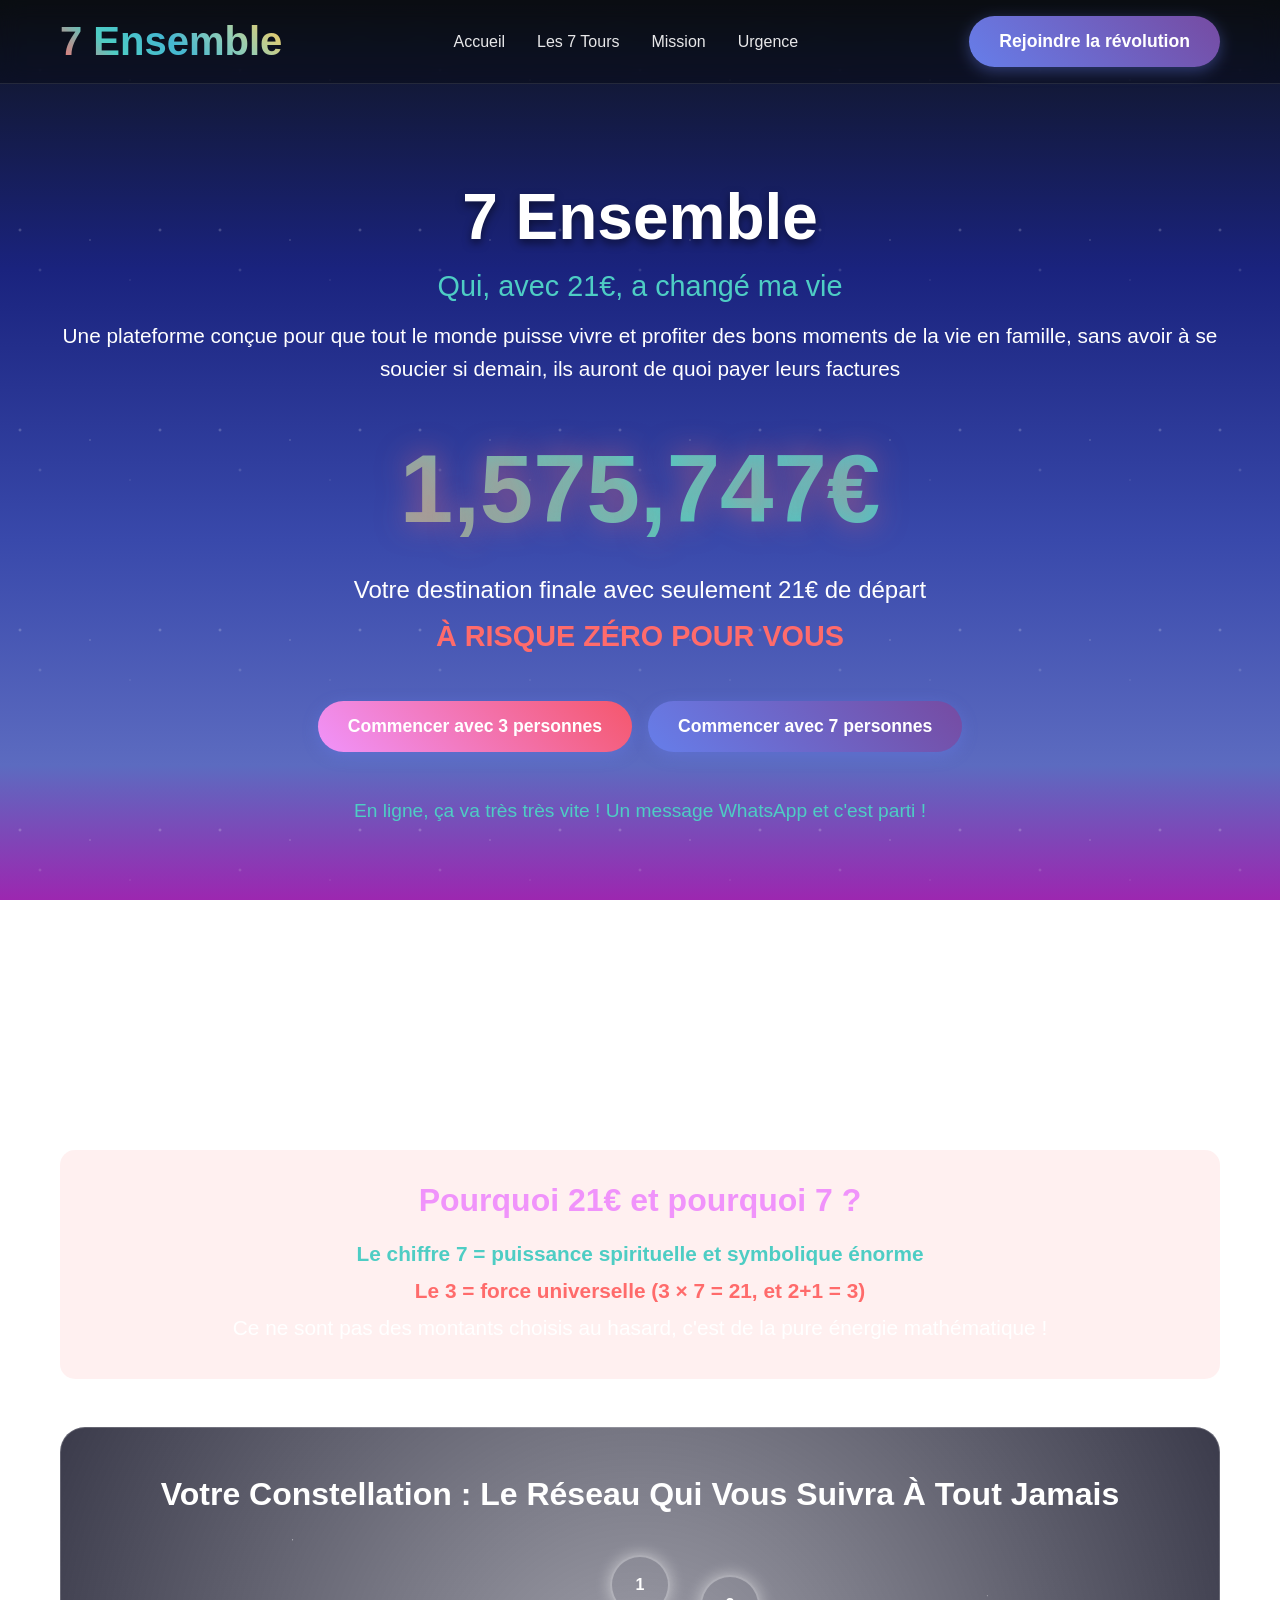
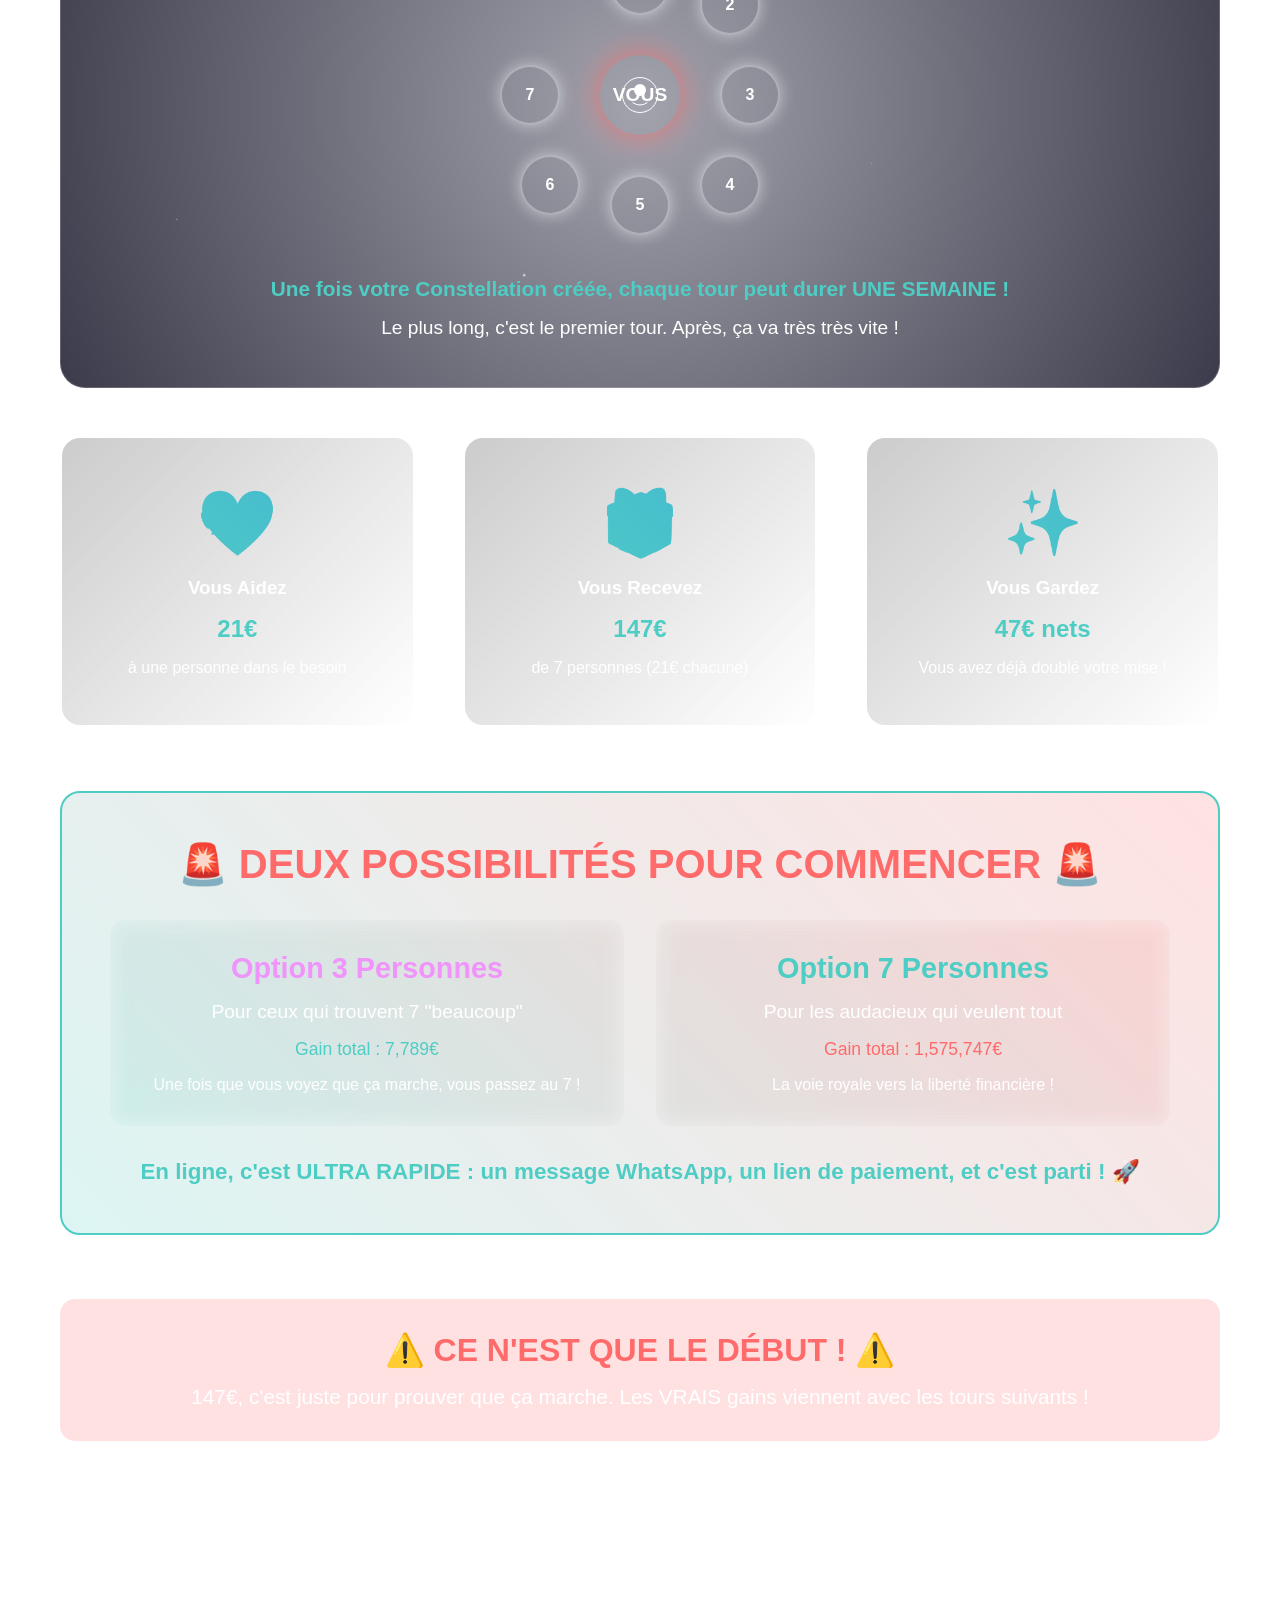
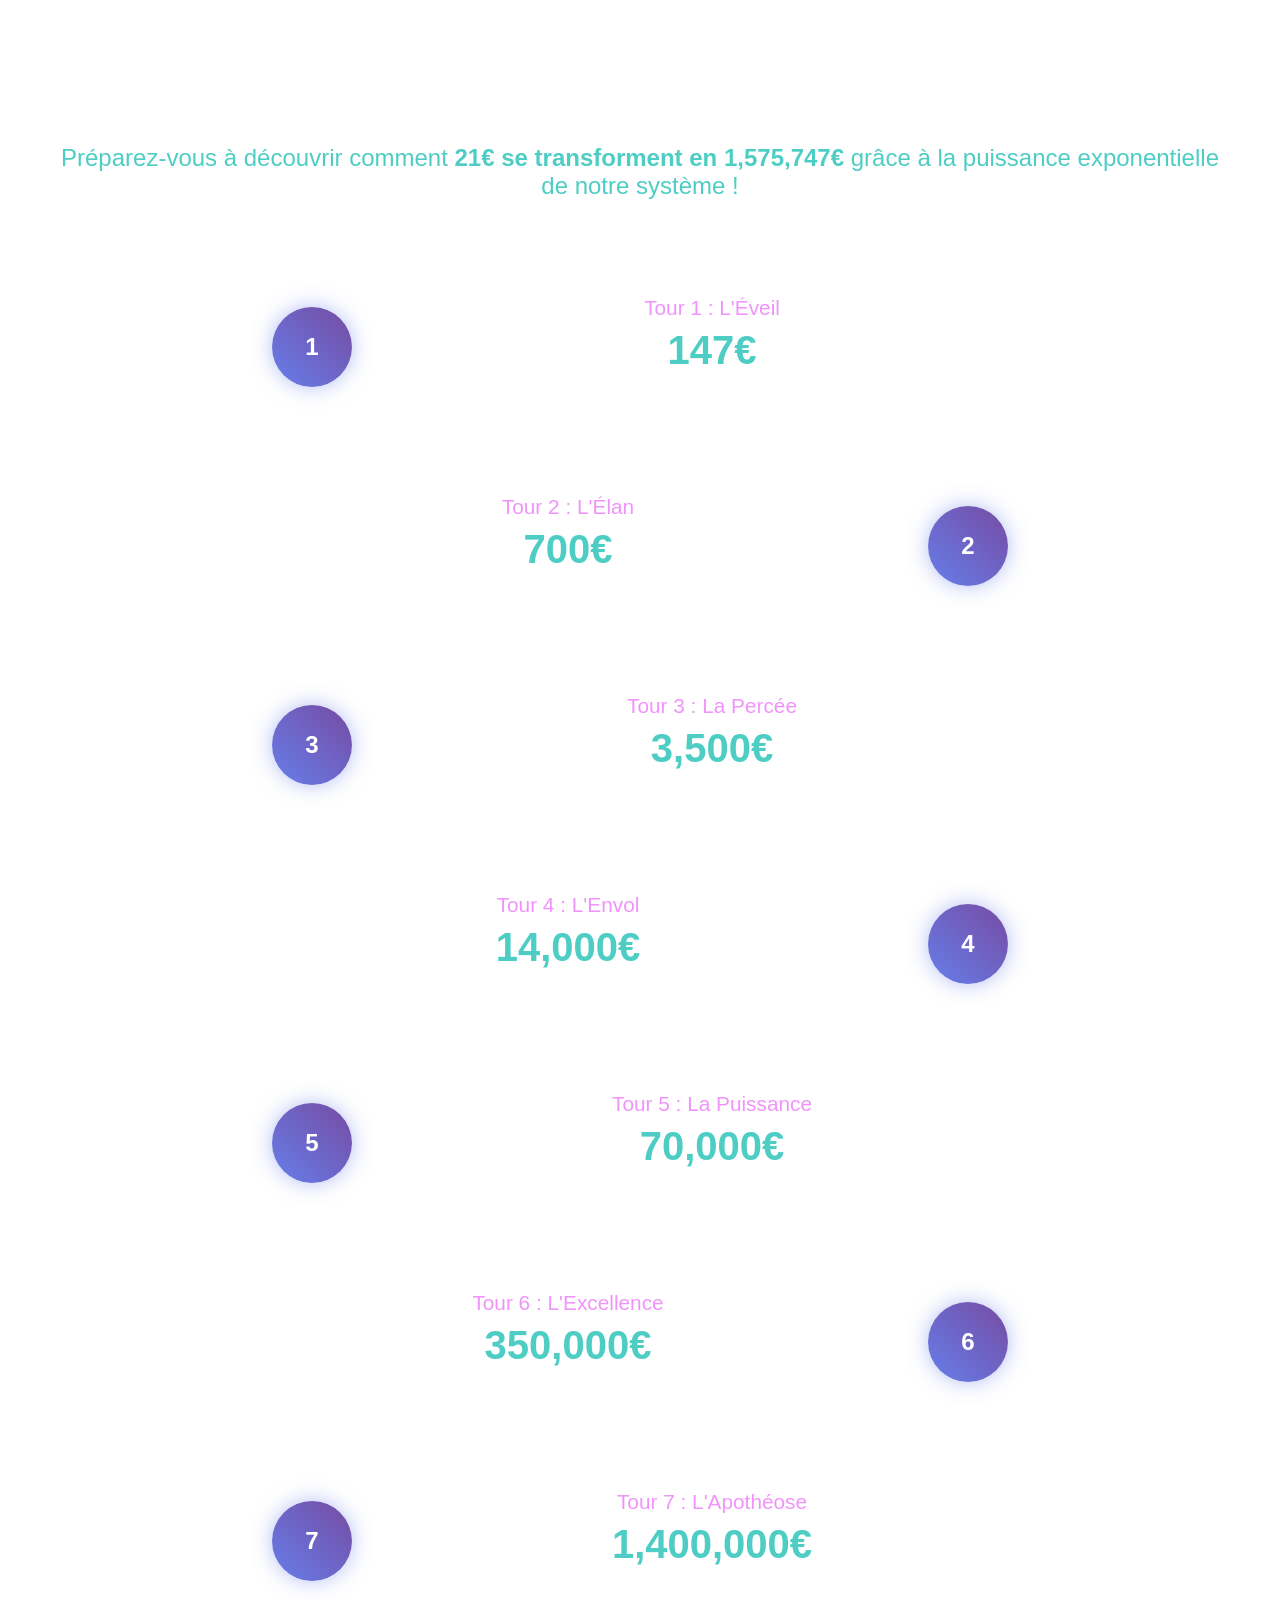
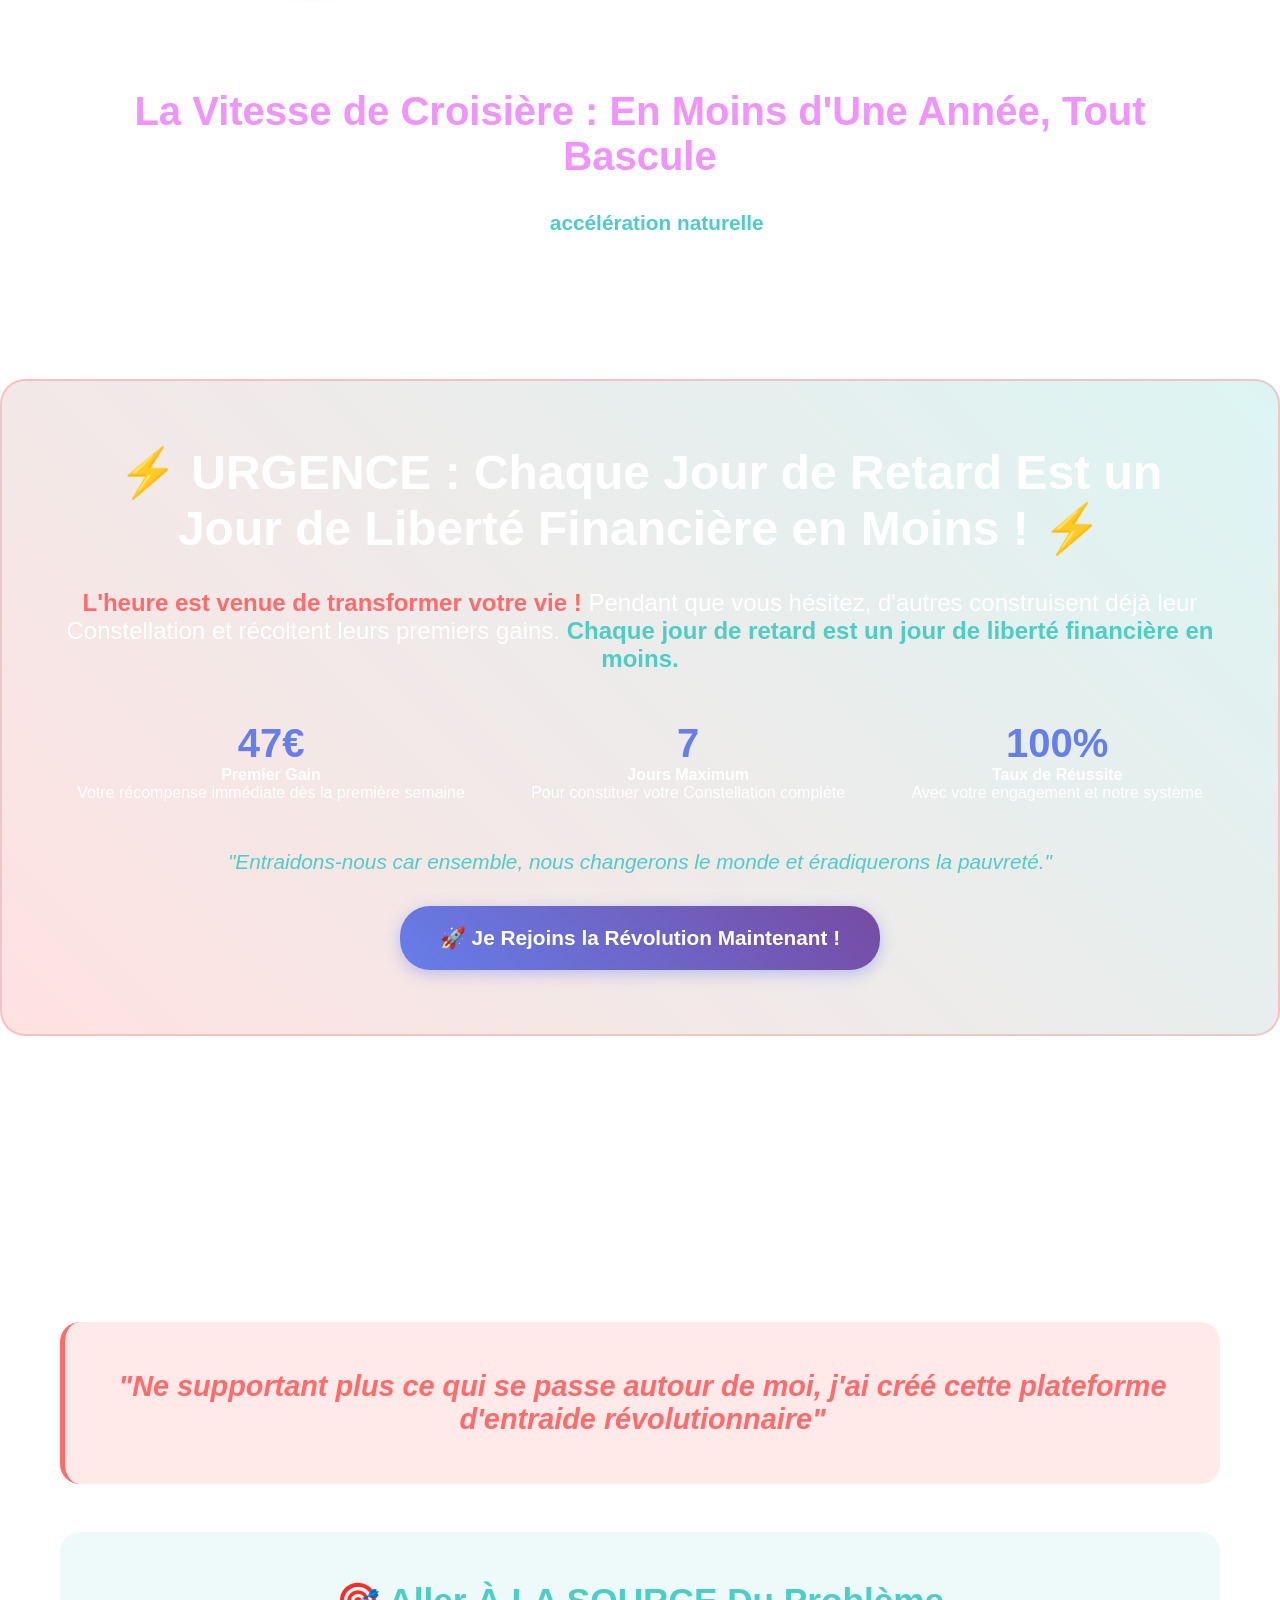
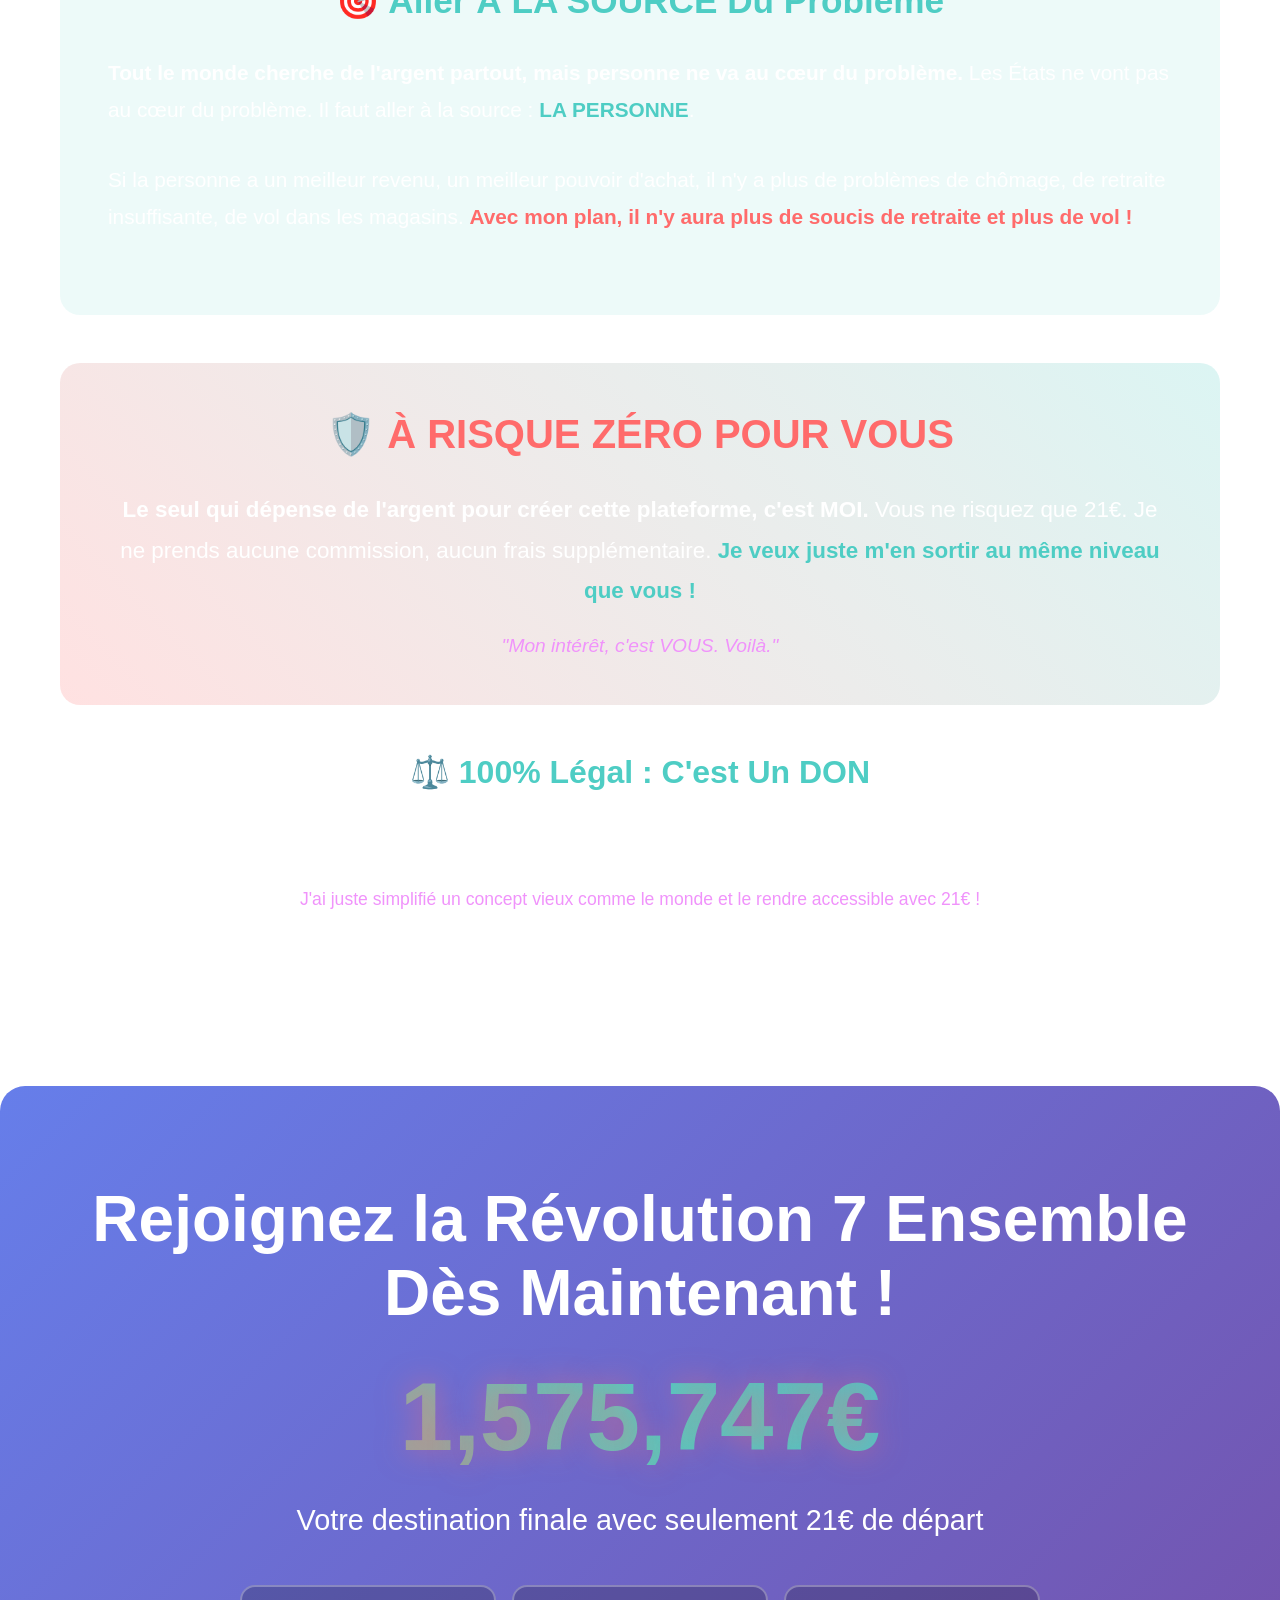
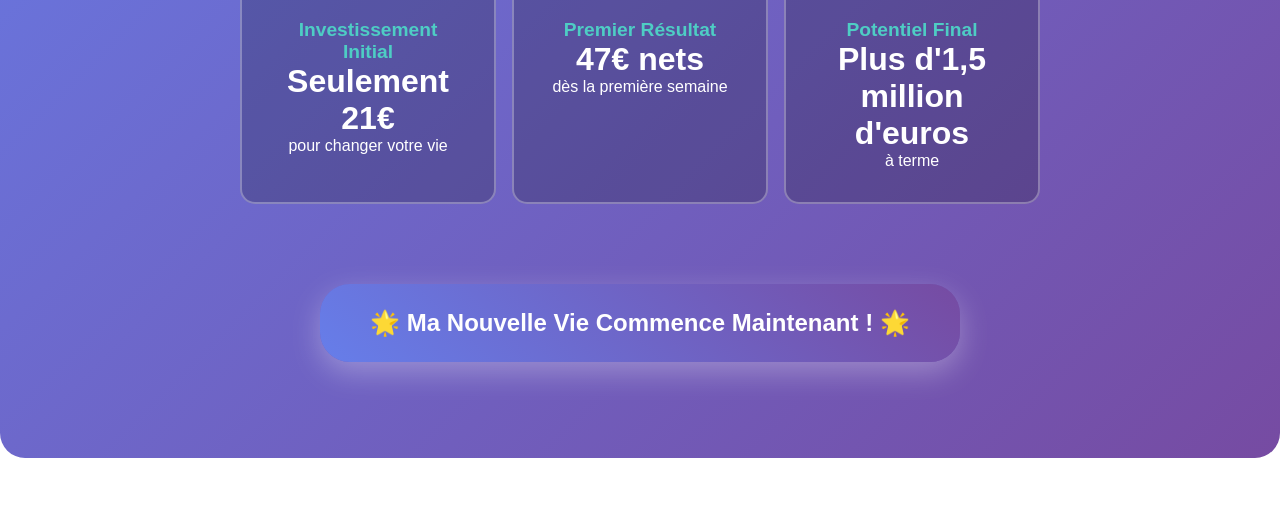
==== commit e166791f: "Reduce registration form height and simplify option selection - Reduce modal padding from 3rem to 2r" ====
--- a/index.html
+++ b/index.html
@@ -4,7 +4,7 @@
     <meta charset="UTF-8">
     <meta name="viewport" content="width=device-width, initial-scale=1.0">
     <title>7 Ensemble - Votre Nouvelle Aventure Financière</title>
-    <link rel="stylesheet" href="style.css">
+    <link rel="stylesheet" href="css/style.css">
 </head>
 <body>
     <header>
@@ -331,27 +331,29 @@
     </main>
 
 
-    <!-- Modal d'inscription 7 personnes -->
-    <div id="sevenModal" class="modal">
-        <div class="modal-content">
-            <span class="close" onclick="closeModal('sevenModal')">&times;</span>
-            <h2 style="text-align: center; color: #4ecdc4; margin-bottom: 2rem;">🌟 Rejoindre 7 Ensemble - Option 7 Personnes 🌟</h2>
-            <p style="text-align: center; margin-bottom: 2rem; color: rgba(255,255,255,0.8);">
-                Destination finale : <strong style="color: #ff6b6b;">1,575,747€</strong>
-            </p>
-
-            <form id="sevenForm" onsubmit="submitForm(event, 'seven')">
-                <div class="form-group">
-                    <label for="sevenFullName">Nom complet :</label>
-                    <input type="text" id="sevenFullName" required placeholder="Votre nom et prénom">
-                </div>
-                <div class="form-group">
-                    <label for="sevenEmail">Email :</label>
-                    <input type="email" id="sevenEmail" required placeholder="votre@email.com">
-                </div>
-                <div class="form-group">
-                    <label for="sevenCountry">Pays :</label>
-                    <select id="sevenCountry" required>
+    <!-- Modal d'inscription unifié -->
+    <div id="registrationModal" class="modal modal-glassmorphic">
+        <div class="modal-content-glass">
+            <span class="close" onclick="closeModal('registrationModal')">&times;</span>
+            <h2 class="modal-title-glass">🌟 Rejoindre 7 Ensemble 🌟</h2>
+
+            <form id="registrationForm" onsubmit="submitUnifiedForm(event)">
+                <!-- Nom complet -->
+                <div class="form-group-glass">
+                    <label for="fullName">Nom complet</label>
+                    <input type="text" id="fullName" required placeholder="Votre nom et prénom" class="input-glass">
+                </div>
+
+                <!-- Email -->
+                <div class="form-group-glass">
+                    <label for="email">Email</label>
+                    <input type="email" id="email" required placeholder="votre@email.com" class="input-glass">
+                </div>
+
+                <!-- Pays -->
+                <div class="form-group-glass">
+                    <label for="country">Pays</label>
+                    <select id="country" required class="select-glass">
                         <option value="">Choisir votre pays</option>
                         <option value="FR">France</option>
                         <option value="CH">Suisse</option>
@@ -365,116 +367,66 @@
                         <option value="OTHER">Autre</option>
                     </select>
                 </div>
-                <div class="form-group">
-                    <label for="sevenIdNumber">Numéro de carte d'identité :</label>
-                    <input type="text" id="sevenIdNumber" required placeholder="Utilisé uniquement pour vérification">
-                    <small style="color: rgba(255,255,255,0.6); font-size: 0.9rem;">Sécurisé et confidentiel</small>
-                </div>
-                <div class="form-group">
-                    <label for="sevenPaymentMethod">Mode de paiement préféré :</label>
-                    <select id="sevenPaymentMethod" required style="background: rgba(255,255,255,0.1); color: white; padding: 15px; border-radius: 10px;">
-                        <option value="" style="background: #1a1a2e; color: white;">Choisir votre méthode</option>
-                        <option value="card" style="background: #1a1a2e; color: white;">💳 Carte bancaire</option>
-                        <option value="paypal" style="background: #1a1a2e; color: white;">🔵 PayPal</option>
-                        <option value="transfer" style="background: #1a1a2e; color: white;">🏦 Virement bancaire</option>
-                        <option value="mobile" style="background: #1a1a2e; color: white;">📱 Mobile Money (Afrique)</option>
-                        <option value="crypto" style="background: #1a1a2e; color: white;">₿ Bitcoin/Crypto</option>
-                        <option value="other" style="background: #1a1a2e; color: white;">🌍 Autre (nous nous adapterons)</option>
+
+                <!-- Mode de paiement -->
+                <div class="form-group-glass">
+                    <label for="paymentMethod">Mode de paiement préféré</label>
+                    <select id="paymentMethod" required class="select-glass">
+                        <option value="">Choisir votre méthode</option>
+                        <option value="card">💳 Carte bancaire</option>
+                        <option value="paypal">🔵 PayPal</option>
+                        <option value="transfer">🏦 Virement bancaire</option>
+                        <option value="mobile">📱 Mobile Money (Afrique)</option>
+                        <option value="crypto">₿ Bitcoin/Crypto</option>
+                        <option value="other">🌍 Autre</option>
                     </select>
                 </div>
-                <div class="form-group">
-                    <label>
-                        <input type="checkbox" required style="width: auto; margin-right: 0.5rem;">
-                        <span style="color: rgba(255,255,255,0.9);">J'accepte le système d'entraide 7 Ensemble (option 7 personnes) et comprends le principe de solidarité mutuelle.</span>
+
+                <!-- Acceptation -->
+                <div class="form-group-glass checkbox-group">
+                    <label class="checkbox-label">
+                        <input type="checkbox" id="acceptTerms" required class="checkbox-glass">
+                        <span>J'accepte le système d'entraide 7 Ensemble et comprends le principe de solidarité mutuelle.</span>
                     </label>
                 </div>
-                <button type="submit" class="btn-primary" style="width: 100%; margin-top: 1rem; font-size: 1.2rem; padding: 20px;">
-                    🚀 Créer Ma Constellation de 7 Personnes !
+
+                <!-- Section de sélection d'option -->
+                <div class="form-group-glass">
+                    <label>Choisissez votre option</label>
+                    <div style="margin-top: 0.5rem;">
+                        <label style="display: block; margin: 0.5rem 0; color: rgba(255,255,255,0.9); cursor: pointer;">
+                            <input type="radio" name="optionType" value="three" required style="margin-right: 0.5rem;">
+                            ⚪ Option 3 personnes vers 7'789€
+                        </label>
+                        <label style="display: block; margin: 0.5rem 0; color: rgba(255,255,255,0.9); cursor: pointer;">
+                            <input type="radio" name="optionType" value="seven" style="margin-right: 0.5rem;">
+                            ⚪ Option 7 personnes vers 1'575'747€
+                        </label>
+                    </div>
+                </div>
+
+                <!-- Submit Button -->
+                <button type="submit" class="btn-submit-glass">
+                    🚀 Créer Ma Constellation !
                 </button>
-                <p style="text-align: center; margin-top: 1rem; font-size: 0.9rem; color: rgba(255,255,255,0.6);">
-                    Votre voyage vers 1,575,747€ commence maintenant !
-                </p>
+                <p class="submit-tagline">Bravo, votre aventure commence ici 💕</p>
             </form>
         </div>
     </div>
 
 
-    <!-- Modal d'inscription 3 personnes -->
-    <div id="threeModal" class="modal">
-        <div class="modal-content">
-            <span class="close" onclick="closeModal('threeModal')">&times;</span>
-            <h2 style="text-align: center; color: #f093fb; margin-bottom: 2rem;">✨ Rejoindre 7 Ensemble - Option 3 Personnes ✨</h2>
-            <p style="text-align: center; margin-bottom: 2rem; color: rgba(255,255,255,0.8);">
-                Gain total : <strong style="color: #f093fb;">7,789€</strong> - Pour commencer en douceur !
-            </p>
-
-            <form id="threeForm" onsubmit="submitForm(event, 'three')">
-                <div class="form-group">
-                    <label for="threeFullName">Nom complet :</label>
-                    <input type="text" id="threeFullName" required placeholder="Votre nom et prénom">
-                </div>
-                <div class="form-group">
-                    <label for="threeEmail">Email :</label>
-                    <input type="email" id="threeEmail" required placeholder="votre@email.com">
-                </div>
-                <div class="form-group">
-                    <label for="threeCountry">Pays :</label>
-                    <select id="threeCountry" required>
-                        <option value="">Choisir votre pays</option>
-                        <option value="FR">France</option>
-                        <option value="CH">Suisse</option>
-                        <option value="BE">Belgique</option>
-                        <option value="CA">Canada</option>
-                        <option value="MA">Maroc</option>
-                        <option value="TN">Tunisie</option>
-                        <option value="SN">Sénégal</option>
-                        <option value="CI">Côte d'Ivoire</option>
-                        <option value="IN">Inde</option>
-                        <option value="OTHER">Autre</option>
-                    </select>
-                </div>
-                <div class="form-group">
-                    <label for="threeIdNumber">Numéro de carte d'identité :</label>
-                    <input type="text" id="threeIdNumber" required placeholder="Utilisé uniquement pour vérification">
-                    <small style="color: rgba(255,255,255,0.6); font-size: 0.9rem;">Sécurisé et confidentiel</small>
-                </div>
-                <div class="form-group">
-                    <label for="threePaymentMethod">Mode de paiement préféré :</label>
-                    <select id="threePaymentMethod" required style="background: rgba(255,255,255,0.1); color: white; padding: 15px; border-radius: 10px;">
-                        <option value="" style="background: #1a1a2e; color: white;">Choisir votre méthode</option>
-                        <option value="card" style="background: #1a1a2e; color: white;">💳 Carte bancaire</option>
-                        <option value="paypal" style="background: #1a1a2e; color: white;">🔵 PayPal</option>
-                        <option value="transfer" style="background: #1a1a2e; color: white;">🏦 Virement bancaire</option>
-                        <option value="mobile" style="background: #1a1a2e; color: white;">📱 Mobile Money (Afrique)</option>
-                        <option value="crypto" style="background: #1a1a2e; color: white;">₿ Bitcoin/Crypto</option>
-                        <option value="other" style="background: #1a1a2e; color: white;">🌍 Autre (nous nous adapterons)</option>
-                    </select>
-                </div>
-                <div class="form-group">
-                    <label>
-                        <input type="checkbox" required style="width: auto; margin-right: 0.5rem;">
-                        <span style="color: rgba(255,255,255,0.9);">J'accepte le système d'entraide 7 Ensemble (option 3 personnes) et comprends le principe de solidarité mutuelle.</span>
-                    </label>
-                </div>
-                <button type="submit" class="btn-primary" style="width: 100%; margin-top: 1rem; font-size: 1.2rem; padding: 20px; background: linear-gradient(45deg, #f093fb, #f5576c);">
-                    ✨ Créer Ma Constellation de 3 Personnes !
-                </button>
-                <p style="text-align: center; margin-top: 1rem; font-size: 0.9rem; color: rgba(255,255,255,0.6);">
-                    Votre première expérience avec 7 Ensemble commence !
-                </p>
-            </form>
-        </div>
-    </div>
-
-
     <script>
         function showSevenModal() {
-            document.getElementById('sevenModal').classList.add('show');
+            document.getElementById('registrationModal').classList.add('show');
+            // Pre-select 7-person option
+            document.querySelector('input[name="optionType"][value="seven"]').checked = true;
         }
 
 
         function showThreeModal() {
-            document.getElementById('threeModal').classList.add('show');
+            document.getElementById('registrationModal').classList.add('show');
+            // Pre-select 3-person option
+            document.querySelector('input[name="optionType"][value="three"]').checked = true;
         }
 
 
@@ -490,6 +442,67 @@
         }
 
 
+        function submitUnifiedForm(e) {
+            e.preventDefault();
+
+            // Get selected option type
+            const optionType = document.querySelector('input[name="optionType"]:checked')?.value;
+
+            if (!optionType) {
+                alert('⚠️ Veuillez sélectionner une option (3 ou 7 personnes)');
+                return;
+            }
+
+            const targetAmount = optionType === 'seven' ? '1,575,747€' : '7,789€';
+
+            const formData = {
+                type: optionType,
+                fullName: document.getElementById('fullName').value,
+                email: document.getElementById('email').value,
+                country: document.getElementById('country').value,
+                idNumber: 'N/A', // Removed from form per requirements
+                paymentMethod: document.getElementById('paymentMethod').value
+            };
+
+            const submitBtn = e.target.querySelector('button[type="submit"]');
+            const originalText = submitBtn.innerHTML;
+            submitBtn.innerHTML = '⏳ Création de votre constellation...';
+            submitBtn.disabled = true;
+
+            // Send data to backend
+            fetch('templates/submit-form.php', {
+                method: 'POST',
+                headers: {
+                    'Content-Type': 'application/json',
+                },
+                body: JSON.stringify(formData)
+            })
+            .then(response => response.json())
+            .then(data => {
+                if (data.success) {
+                    const message = optionType === 'seven' ?
+                        `🎉 FÉLICITATIONS ! Bienvenue dans 7 Ensemble (7 Personnes) !\n\n✅ Objectif : ${targetAmount}\n✅ Votre inscription est confirmée\n✅ Email de bienvenue envoyé\n✅ Votre constellation de 7 personnes sera formée sous 24-48h\n✅ Premiers gains dans 7 jours maximum\n\n🚀 Votre voyage vers la liberté financière commence MAINTENANT !` :
+                        `✨ FÉLICITATIONS ! Bienvenue dans 7 Ensemble (3 Personnes) !\n\n✅ Objectif : ${targetAmount}\n✅ Votre inscription est confirmée\n✅ Email de bienvenue envoyé\n✅ Votre constellation de 3 personnes sera formée sous 24-48h\n✅ Premiers gains dans 5 jours maximum\n\n🌟 Parfait pour découvrir le système avant de passer aux 7 personnes !`;
+
+                    alert(message);
+
+                    closeModal('registrationModal');
+                    document.getElementById('registrationForm').reset();
+                } else {
+                    alert('❌ Erreur: ' + (data.message || 'Une erreur est survenue. Veuillez réessayer.'));
+                }
+            })
+            .catch(error => {
+                console.error('Erreur de soumission:', error);
+                alert('❌ Erreur de connexion. Veuillez vérifier votre connexion internet et réessayer.');
+            })
+            .finally(() => {
+                submitBtn.innerHTML = originalText;
+                submitBtn.disabled = false;
+            });
+        }
+
+        // Legacy function for backward compatibility
         function submitForm(e, type) {
             e.preventDefault();
 
@@ -510,20 +523,37 @@
             submitBtn.innerHTML = '⏳ Création de votre constellation...';
             submitBtn.disabled = true;
 
-            setTimeout(() => {
-                const message = type === 'seven' ?
-                    `🎉 FÉLICITATIONS ! Bienvenue dans 7 Ensemble (7 Personnes) !\n\n✅ Objectif : ${targetAmount}\n✅ Votre inscription est confirmée\n✅ Email de bienvenue envoyé\n✅ Votre constellation de 7 personnes sera formée sous 24-48h\n✅ Premiers gains dans 7 jours maximum\n\n🚀 Votre voyage vers la liberté financière commence MAINTENANT !` :
-                    `✨ FÉLICITATIONS ! Bienvenue dans 7 Ensemble (3 Personnes) !\n\n✅ Objectif : ${targetAmount}\n✅ Votre inscription est confirmée\n✅ Email de bienvenue envoyé\n✅ Votre constellation de 3 personnes sera formée sous 24-48h\n✅ Premiers gains dans 5 jours maximum\n\n🌟 Parfait pour découvrir le système avant de passer aux 7 personnes !`;
-
-                alert(message);
-
-                closeModal(type + 'Modal');
-                document.getElementById(prefix + 'Form').reset();
+            // Send data to backend
+            fetch('templates/submit-form.php', {
+                method: 'POST',
+                headers: {
+                    'Content-Type': 'application/json',
+                },
+                body: JSON.stringify(formData)
+            })
+            .then(response => response.json())
+            .then(data => {
+                if (data.success) {
+                    const message = type === 'seven' ?
+                        `🎉 FÉLICITATIONS ! Bienvenue dans 7 Ensemble (7 Personnes) !\n\n✅ Objectif : ${targetAmount}\n✅ Votre inscription est confirmée\n✅ Email de bienvenue envoyé\n✅ Votre constellation de 7 personnes sera formée sous 24-48h\n✅ Premiers gains dans 7 jours maximum\n\n🚀 Votre voyage vers la liberté financière commence MAINTENANT !` :
+                        `✨ FÉLICITATIONS ! Bienvenue dans 7 Ensemble (3 Personnes) !\n\n✅ Objectif : ${targetAmount}\n✅ Votre inscription est confirmée\n✅ Email de bienvenue envoyé\n✅ Votre constellation de 3 personnes sera formée sous 24-48h\n✅ Premiers gains dans 5 jours maximum\n\n🌟 Parfait pour découvrir le système avant de passer aux 7 personnes !`;
+
+                    alert(message);
+
+                    closeModal(type + 'Modal');
+                    document.getElementById(prefix + 'Form').reset();
+                } else {
+                    alert('❌ Erreur: ' + (data.message || 'Une erreur est survenue. Veuillez réessayer.'));
+                }
+            })
+            .catch(error => {
+                console.error('Erreur de soumission:', error);
+                alert('❌ Erreur de connexion. Veuillez vérifier votre connexion internet et réessayer.');
+            })
+            .finally(() => {
                 submitBtn.innerHTML = originalText;
                 submitBtn.disabled = false;
-            }, 2000);
-
-            console.log('Données utilisateur 7 Ensemble:', formData);
+            });
         }
 
 
--- a/css/style.css
+++ b/css/style.css
@@ -0,0 +1,1418 @@
+/* ========================================
+   7 ENSEMBLE - GLOBAL STYLES
+   ======================================== */
+
+/* Reset and Base Styles */
+* {
+    margin: 0;
+    padding: 0;
+    box-sizing: border-box;
+}
+
+body {
+    font-family: 'Segoe UI', Arial, sans-serif;
+    background: linear-gradient(180deg, #0f1419 0%, #1a237e 30%, #3949ab 60%, #5c6bc0 85%, #9c27b0 100%);
+    background-attachment: fixed;
+    min-height: 100vh;
+    color: white;
+    overflow-x: hidden;
+    position: relative;
+}
+
+/* Starry Background Animation */
+body::before {
+    content: '';
+    position: fixed;
+    top: 0;
+    left: 0;
+    width: 100%;
+    height: 100%;
+    background-image:
+        radial-gradient(2px 2px at 20px 30px, rgba(255,255,255,0.3), transparent),
+        radial-gradient(2px 2px at 40px 70px, rgba(255,255,255,0.2), transparent),
+        radial-gradient(1px 1px at 90px 40px, rgba(255,255,255,0.4), transparent),
+        radial-gradient(1px 1px at 130px 80px, rgba(255,255,255,0.2), transparent),
+        radial-gradient(2px 2px at 160px 30px, rgba(255,255,255,0.3), transparent);
+    background-size: 200px 200px;
+    animation: twinkle 4s infinite;
+    pointer-events: none;
+    z-index: 0;
+}
+
+@keyframes twinkle {
+    0%, 100% { opacity: 0.3; }
+    50% { opacity: 1; }
+}
+
+/* Container */
+.container {
+    max-width: 1200px;
+    margin: 0 auto;
+    padding: 0 20px;
+    position: relative;
+    z-index: 1;
+}
+
+/* ========================================
+   HEADER & NAVIGATION
+   ======================================== */
+
+header {
+    background: rgba(0, 0, 0, 0.3);
+    backdrop-filter: blur(10px);
+    padding: 1rem 0;
+    position: sticky;
+    top: 0;
+    z-index: 100;
+    border-bottom: 1px solid rgba(255,255,255,0.1);
+}
+
+nav {
+    display: flex;
+    justify-content: space-between;
+    align-items: center;
+}
+
+.logo {
+    font-size: 2.5rem;
+    font-weight: bold;
+    background: linear-gradient(45deg, #ff6b6b, #4ecdc4, #45b7d1, #96ceb4, #feca57);
+    -webkit-background-clip: text;
+    -webkit-text-fill-color: transparent;
+    background-clip: text;
+    animation: rainbow 3s ease-in-out infinite alternate;
+    text-decoration: none;
+}
+
+@keyframes rainbow {
+    0% { filter: hue-rotate(0deg); }
+    100% { filter: hue-rotate(360deg); }
+}
+
+.nav-menu {
+    display: flex;
+    gap: 2rem;
+}
+
+.nav-menu a {
+    text-decoration: none;
+    color: rgba(255,255,255,0.9);
+    font-weight: 500;
+    transition: color 0.3s;
+}
+
+.nav-menu a:hover {
+    color: #4ecdc4;
+}
+
+/* ========================================
+   BUTTONS
+   ======================================== */
+
+.btn-primary {
+    background: linear-gradient(45deg, #667eea, #764ba2);
+    color: white;
+    padding: 15px 30px;
+    border: none;
+    border-radius: 30px;
+    cursor: pointer;
+    font-weight: bold;
+    font-size: 1.1rem;
+    transition: all 0.3s;
+    text-decoration: none;
+    display: inline-block;
+    box-shadow: 0 4px 15px rgba(102, 126, 234, 0.4);
+}
+
+.btn-primary:hover {
+    transform: translateY(-3px);
+    box-shadow: 0 8px 25px rgba(102, 126, 234, 0.6);
+}
+
+.btn-mission {
+    background: linear-gradient(45deg, #ff6b6b, #4ecdc4);
+    color: white;
+    padding: 20px 40px;
+    border: none;
+    border-radius: 30px;
+    font-size: 1.3rem;
+    font-weight: bold;
+    cursor: pointer;
+    transition: all 0.3s;
+    animation: button-glow 2s ease-in-out infinite alternate;
+    text-decoration: none;
+    display: inline-block;
+}
+
+@keyframes button-glow {
+    0% { box-shadow: 0 5px 20px rgba(255,107,107,0.4); }
+    100% { box-shadow: 0 5px 30px rgba(78,205,196,0.6); }
+}
+
+.btn-mission:hover {
+    transform: translateY(-3px) scale(1.05);
+}
+
+/* ========================================
+   HERO SECTIONS
+   ======================================== */
+
+.hero {
+    padding: 6rem 0;
+    text-align: center;
+    position: relative;
+}
+
+.hero h1 {
+    font-size: 4rem;
+    margin-bottom: 1rem;
+    text-shadow: 0 4px 8px rgba(0,0,0,0.5);
+    animation: fadeInUp 1s ease-out;
+}
+
+.hero .subtitle {
+    font-size: 1.8rem;
+    margin-bottom: 1rem;
+    color: #4ecdc4;
+    animation: fadeInUp 1s ease-out 0.2s both;
+}
+
+.hero .tagline {
+    font-size: 1.3rem;
+    margin-bottom: 3rem;
+    opacity: 0.9;
+    animation: fadeInUp 1s ease-out 0.4s both;
+    line-height: 1.6;
+}
+
+.transformation-amount {
+    font-size: 6rem;
+    font-weight: 900;
+    background: linear-gradient(45deg, #ff6b6b, #4ecdc4, #45b7d1);
+    -webkit-background-clip: text;
+    -webkit-text-fill-color: transparent;
+    margin: 2rem 0;
+    text-shadow: 0 0 30px rgba(255,107,107,0.5);
+    animation: glow 2s ease-in-out infinite alternate;
+}
+
+@keyframes glow {
+    from { filter: drop-shadow(0 0 20px rgba(255,107,107,0.5)); }
+    to { filter: drop-shadow(0 0 30px rgba(78,205,196,0.8)); }
+}
+
+/* ========================================
+   PRINCIPE SECTION (Home Page)
+   ======================================== */
+
+.principe-section {
+    background: rgba(255, 255, 255, 0.05);
+    backdrop-filter: blur(20px);
+    margin: 4rem 0;
+    border-radius: 30px;
+    padding: 4rem 0;
+    border: 1px solid rgba(255,255,255,0.1);
+}
+
+.principe-grid {
+    display: grid;
+    grid-template-columns: repeat(auto-fit, minmax(350px, 1fr));
+    gap: 3rem;
+    margin-top: 3rem;
+}
+
+.principe-card {
+    background: linear-gradient(135deg, rgba(0,0,0,0.2), rgba(255,255,255,0.1));
+    padding: 3rem;
+    border-radius: 20px;
+    text-align: center;
+    border: 2px solid transparent;
+    background-clip: padding-box;
+    position: relative;
+    transition: all 0.3s;
+}
+
+.principe-card::before {
+    content: '';
+    position: absolute;
+    top: 0;
+    left: 0;
+    right: 0;
+    bottom: 0;
+    background: linear-gradient(45deg, #667eea, #764ba2, #f093fb);
+    border-radius: 20px;
+    z-index: -1;
+    opacity: 0;
+    transition: opacity 0.3s;
+}
+
+.principe-card:hover::before {
+    opacity: 0.1;
+}
+
+.principe-card:hover {
+    transform: translateY(-10px);
+}
+
+.principe-number {
+    font-size: 4rem;
+    font-weight: bold;
+    margin-bottom: 1rem;
+    background: linear-gradient(45deg, #4ecdc4, #45b7d1);
+    -webkit-background-clip: text;
+    -webkit-text-fill-color: transparent;
+}
+
+/* ========================================
+   CONSTELLATION VISUAL
+   ======================================== */
+
+.constellation-visual {
+    background: radial-gradient(circle at center, rgba(25,25,50,0.4), rgba(10,10,30,0.8));
+    padding: 3rem;
+    border-radius: 25px;
+    margin: 3rem 0;
+    text-align: center;
+    backdrop-filter: blur(10px);
+    border: 1px solid rgba(255,255,255,0.2);
+    position: relative;
+    overflow: hidden;
+}
+
+.constellation-visual::before {
+    content: '';
+    position: absolute;
+    top: 0;
+    left: 0;
+    right: 0;
+    bottom: 0;
+    background-image:
+        radial-gradient(1px 1px at 20% 20%, rgba(255,255,255,0.6), transparent),
+        radial-gradient(1px 1px at 80% 30%, rgba(255,255,255,0.4), transparent),
+        radial-gradient(2px 2px at 40% 80%, rgba(255,255,255,0.8), transparent),
+        radial-gradient(1px 1px at 70% 60%, rgba(255,255,255,0.3), transparent),
+        radial-gradient(1px 1px at 10% 70%, rgba(255,255,255,0.5), transparent);
+    animation: sparkle 3s ease-in-out infinite;
+    pointer-events: none;
+}
+
+@keyframes sparkle {
+    0%, 100% { opacity: 0.4; }
+    50% { opacity: 1; }
+}
+
+.constellation-container {
+    position: relative;
+    width: 300px;
+    height: 300px;
+    margin: 2rem auto;
+}
+
+.constellation-center {
+    position: absolute;
+    top: 50%;
+    left: 50%;
+    transform: translate(-50%, -50%);
+    width: 80px;
+    height: 80px;
+    background: linear-gradient(45deg, #ff6b6b, #4ecdc4);
+    border-radius: 50%;
+    display: flex;
+    align-items: center;
+    justify-content: center;
+    font-weight: bold;
+    font-size: 1.2rem;
+    box-shadow: 0 0 30px rgba(255,107,107,0.8);
+    animation: pulse 2s infinite;
+    background-image: url('data:image/svg+xml,<svg xmlns="http://www.w3.org/2000/svg" viewBox="0 0 100 100"><circle cx="50" cy="50" r="35" fill="none" stroke="white" stroke-width="2"/><circle cx="50" cy="40" r="12" fill="white"/><path d="M35 65 Q50 75 65 65" stroke="white" stroke-width="2" fill="none"/></svg>');
+    background-size: 50px 50px;
+    background-position: center;
+    background-repeat: no-repeat;
+}
+
+.constellation-member {
+    position: absolute;
+    width: 60px;
+    height: 60px;
+    border-radius: 50%;
+    display: flex;
+    align-items: center;
+    justify-content: center;
+    font-weight: bold;
+    color: white;
+    animation: orbit 8s linear infinite;
+    background-size: cover;
+    background-position: center;
+    box-shadow: 0 0 15px rgba(255,255,255,0.5);
+    border: 2px solid rgba(255,255,255,0.3);
+}
+
+.member-1 {
+    top: 10px; left: 50%; transform: translateX(-50%);
+    animation-delay: 0s;
+    background: linear-gradient(45deg, #667eea, #764ba2);
+    background-image: url('../images/1.jpeg');
+}
+
+.member-2 {
+    top: 30px; right: 30px;
+    animation-delay: -1s;
+    background: linear-gradient(45deg, #f093fb, #f5576c);
+    background-image: url('../images/2.jpeg');
+}
+
+.member-3 {
+    top: 50%; right: 10px; transform: translateY(-50%);
+    animation-delay: -2s;
+    background: linear-gradient(45deg, #4ecdc4, #44a08d);
+    background-image: url('../images/3.jpeg');
+}
+
+.member-4 {
+    bottom: 30px; right: 30px;
+    animation-delay: -3s;
+    background: linear-gradient(45deg, #a8edea, #fed6e3);
+    background-image: url('../images/4.jpeg');
+}
+
+.member-5 {
+    bottom: 10px; left: 50%; transform: translateX(-50%);
+    animation-delay: -4s;
+    background: linear-gradient(45deg, #ffecd2, #fcb69f);
+    background-image: url('../images/5.jpeg');
+}
+
+.member-6 {
+    bottom: 30px; left: 30px;
+    animation-delay: -5s;
+    background: linear-gradient(45deg, #ff9a9e, #fecfef);
+    background-image: url('../images/6.jpeg');
+}
+
+.member-7 {
+    top: 50%; left: 10px; transform: translateY(-50%);
+    animation-delay: -6s;
+    background: linear-gradient(45deg, #a1c4fd, #c2e9fb);
+    background-image: url('../images/7.jpeg');
+}
+
+@keyframes orbit {
+    0% { transform: rotate(0deg) translateX(120px) rotate(0deg); }
+    100% { transform: rotate(360deg) translateX(120px) rotate(-360deg); }
+}
+
+@keyframes pulse {
+    0% { transform: scale(1) translate(-50%, -50%); box-shadow: 0 0 0 0 rgba(255,107,107,0.7); }
+    70% { transform: scale(1.05) translate(-50%, -50%); box-shadow: 0 0 0 10px rgba(255,107,107,0); }
+    100% { transform: scale(1) translate(-50%, -50%); box-shadow: 0 0 0 0 rgba(255,107,107,0); }
+}
+
+/* ========================================
+   TOURS SECTION
+   ======================================== */
+
+.tours-section {
+    margin: 6rem 0;
+    text-align: center;
+}
+
+.tours-timeline {
+    position: relative;
+    max-width: 800px;
+    margin: 4rem auto;
+}
+
+.tour-item {
+    display: flex;
+    align-items: center;
+    margin: 2rem 0;
+    position: relative;
+    animation: slideInLeft 0.6s ease-out;
+}
+
+.tour-item:nth-child(even) {
+    flex-direction: row-reverse;
+    animation: slideInRight 0.6s ease-out;
+}
+
+.tour-number {
+    width: 80px;
+    height: 80px;
+    border-radius: 50%;
+    background: linear-gradient(45deg, #667eea, #764ba2);
+    display: flex;
+    align-items: center;
+    justify-content: center;
+    font-size: 1.5rem;
+    font-weight: bold;
+    margin: 0 2rem;
+    box-shadow: 0 0 20px rgba(102, 126, 234, 0.5);
+    animation: pulse 2s infinite;
+}
+
+.tour-content {
+    flex: 1;
+    background: rgba(255,255,255,0.1);
+    padding: 2rem;
+    border-radius: 15px;
+    backdrop-filter: blur(10px);
+}
+
+.tour-amount {
+    font-size: 2.5rem;
+    font-weight: bold;
+    color: #4ecdc4;
+    margin-bottom: 0.5rem;
+}
+
+.tour-title {
+    font-size: 1.3rem;
+    margin-bottom: 0.5rem;
+    color: #f093fb;
+}
+
+/* ========================================
+   URGENCE SECTION
+   ======================================== */
+
+.urgence-section {
+    background: linear-gradient(45deg, rgba(255,107,107,0.2), rgba(78,205,196,0.2));
+    padding: 4rem 0;
+    border-radius: 25px;
+    margin: 4rem 0;
+    text-align: center;
+    border: 2px solid rgba(255,107,107,0.3);
+}
+
+/* ========================================
+   MODALS
+   ======================================== */
+
+.modal {
+    display: none;
+    position: fixed;
+    top: 0;
+    left: 0;
+    width: 100%;
+    height: 100%;
+    background: rgba(0,0,0,0.9);
+    z-index: 1000;
+}
+
+.modal.show {
+    display: block;
+}
+
+.modal-content {
+    background: linear-gradient(135deg, #1a1a2e, #533483);
+    margin: 2% auto;
+    padding: 3rem;
+    border-radius: 25px;
+    max-width: 600px;
+    max-height: 90vh;
+    overflow-y: auto;
+    position: relative;
+    animation: modalShow 0.4s ease-out;
+    border: 1px solid rgba(255,255,255,0.2);
+}
+
+.close {
+    position: absolute;
+    top: 1rem;
+    right: 2rem;
+    font-size: 2rem;
+    cursor: pointer;
+    color: rgba(255,255,255,0.7);
+    transition: color 0.3s;
+}
+
+.close:hover {
+    color: #ff6b6b;
+}
+
+/* ========================================
+   GLASSMORPHIC MODAL
+   ======================================== */
+
+.modal-glassmorphic {
+    display: none;
+    position: fixed;
+    top: 0;
+    left: 0;
+    width: 100%;
+    height: 100%;
+    background: linear-gradient(135deg, rgba(26, 35, 126, 0.95), rgba(57, 73, 171, 0.95), rgba(92, 107, 192, 0.95));
+    backdrop-filter: blur(20px);
+    z-index: 1000;
+    overflow-y: auto;
+}
+
+.modal-glassmorphic.show {
+    display: flex;
+    align-items: center;
+    justify-content: center;
+    animation: fadeIn 0.3s ease-out;
+}
+
+.modal-content-glass {
+    background: linear-gradient(135deg, rgba(26, 26, 46, 0.7), rgba(83, 52, 131, 0.7));
+    backdrop-filter: blur(30px);
+    -webkit-backdrop-filter: blur(30px);
+    margin: 2rem;
+    padding: 2rem;
+    border-radius: 30px;
+    max-width: 550px;
+    max-height: 85vh;
+    overflow-y: auto;
+    width: 100%;
+    position: relative;
+    animation: slideUp 0.4s ease-out;
+    border: 2px solid rgba(255, 255, 255, 0.2);
+    box-shadow: 0 20px 60px rgba(0, 0, 0, 0.5),
+                0 0 80px rgba(102, 126, 234, 0.3),
+                inset 0 0 80px rgba(255, 255, 255, 0.05);
+}
+
+@keyframes fadeIn {
+    from { opacity: 0; }
+    to { opacity: 1; }
+}
+
+@keyframes slideUp {
+    from {
+        opacity: 0;
+        transform: translateY(50px) scale(0.9);
+    }
+    to {
+        opacity: 1;
+        transform: translateY(0) scale(1);
+    }
+}
+
+.modal-title-glass {
+    text-align: center;
+    font-size: 2.2rem;
+    margin-bottom: 1.5rem;
+    color: #4ecdc4;
+    text-shadow: 0 0 20px rgba(78, 205, 196, 0.5);
+    font-weight: bold;
+}
+
+.form-group-glass {
+    margin-bottom: 1rem;
+}
+
+.form-group-glass label {
+    display: block;
+    margin-bottom: 0.5rem;
+    font-weight: 600;
+    color: #4ecdc4;
+    font-size: 1rem;
+}
+
+.input-glass,
+.select-glass {
+    width: 100%;
+    padding: 10px 15px;
+    border: 2px solid rgba(255, 255, 255, 0.3);
+    border-radius: 15px;
+    font-size: 1rem;
+    background: rgba(255, 255, 255, 0.08);
+    backdrop-filter: blur(10px);
+    color: white;
+    transition: all 0.3s ease;
+}
+
+.input-glass:focus,
+.select-glass:focus {
+    outline: none;
+    border-color: #4ecdc4;
+    background: rgba(255, 255, 255, 0.12);
+    box-shadow: 0 0 20px rgba(78, 205, 196, 0.3),
+                inset 0 0 20px rgba(78, 205, 196, 0.1);
+}
+
+.input-glass::placeholder {
+    color: rgba(255, 255, 255, 0.5);
+}
+
+.select-glass {
+    cursor: pointer;
+    appearance: none;
+    background-image: url("data:image/svg+xml,%3Csvg xmlns='http://www.w3.org/2000/svg' width='12' height='12' viewBox='0 0 12 12'%3E%3Cpath fill='%234ecdc4' d='M6 9L1 4h10z'/%3E%3C/svg%3E");
+    background-repeat: no-repeat;
+    background-position: right 15px center;
+    padding-right: 45px;
+}
+
+.select-glass option {
+    background: #1a1a2e;
+    color: white;
+    padding: 10px;
+}
+
+.checkbox-group {
+    margin: 2rem 0;
+}
+
+.checkbox-label {
+    display: flex;
+    align-items: flex-start;
+    cursor: pointer;
+    font-size: 0.95rem;
+    color: rgba(255, 255, 255, 0.9);
+    line-height: 1.5;
+}
+
+.checkbox-glass {
+    width: 20px !important;
+    height: 20px;
+    margin-right: 0.75rem;
+    margin-top: 2px;
+    cursor: pointer;
+    flex-shrink: 0;
+}
+
+.option-selection-glass {
+    margin: 2.5rem 0;
+    padding: 2rem;
+    background: rgba(255, 255, 255, 0.05);
+    border-radius: 20px;
+    border: 1px solid rgba(78, 205, 196, 0.3);
+}
+
+.option-title {
+    text-align: center;
+    font-size: 1.5rem;
+    margin-bottom: 1.5rem;
+    color: #f093fb;
+    font-weight: bold;
+}
+
+.radio-options {
+    display: grid;
+    gap: 1rem;
+}
+
+.radio-card {
+    display: block;
+    cursor: pointer;
+    position: relative;
+}
+
+.radio-card input[type="radio"] {
+    position: absolute;
+    opacity: 0;
+}
+
+.radio-content {
+    padding: 1.5rem;
+    background: rgba(255, 255, 255, 0.08);
+    border: 2px solid rgba(255, 255, 255, 0.2);
+    border-radius: 15px;
+    transition: all 0.3s ease;
+    backdrop-filter: blur(10px);
+}
+
+.radio-card:hover .radio-content {
+    background: rgba(255, 255, 255, 0.12);
+    border-color: #4ecdc4;
+    transform: translateX(5px);
+}
+
+.radio-card input[type="radio"]:checked + .radio-content {
+    background: linear-gradient(135deg, rgba(102, 126, 234, 0.3), rgba(118, 75, 162, 0.3));
+    border-color: #4ecdc4;
+    box-shadow: 0 0 30px rgba(78, 205, 196, 0.3);
+}
+
+.radio-header {
+    display: flex;
+    align-items: center;
+    margin-bottom: 0.5rem;
+}
+
+.radio-icon {
+    font-size: 1.2rem;
+    margin-right: 0.75rem;
+}
+
+.radio-card input[type="radio"]:checked ~ .radio-content .radio-icon {
+    filter: hue-rotate(180deg) brightness(1.5);
+}
+
+.radio-label {
+    font-size: 1.1rem;
+    font-weight: bold;
+    color: white;
+}
+
+.radio-amount {
+    font-size: 1.8rem;
+    font-weight: bold;
+    color: #ff6b6b;
+    margin: 0.5rem 0;
+    text-shadow: 0 0 10px rgba(255, 107, 107, 0.5);
+}
+
+.radio-description {
+    font-size: 0.9rem;
+    color: rgba(255, 255, 255, 0.7);
+    margin-top: 0.5rem;
+}
+
+.btn-submit-glass {
+    width: 100%;
+    padding: 18px 30px;
+    margin-top: 2rem;
+    border: none;
+    border-radius: 20px;
+    font-size: 1.3rem;
+    font-weight: bold;
+    color: white;
+    background: linear-gradient(135deg, #667eea, #764ba2, #f093fb);
+    background-size: 200% 200%;
+    cursor: pointer;
+    transition: all 0.3s ease;
+    box-shadow: 0 10px 30px rgba(102, 126, 234, 0.5);
+    animation: gradientShift 3s ease infinite;
+}
+
+@keyframes gradientShift {
+    0% { background-position: 0% 50%; }
+    50% { background-position: 100% 50%; }
+    100% { background-position: 0% 50%; }
+}
+
+.btn-submit-glass:hover {
+    transform: translateY(-3px) scale(1.02);
+    box-shadow: 0 15px 40px rgba(102, 126, 234, 0.7);
+}
+
+.btn-submit-glass:active {
+    transform: translateY(-1px) scale(0.98);
+}
+
+.btn-submit-glass:disabled {
+    opacity: 0.6;
+    cursor: not-allowed;
+    transform: none;
+}
+
+.submit-tagline {
+    text-align: center;
+    margin-top: 1rem;
+    font-size: 1.1rem;
+    color: #f093fb;
+    font-weight: 600;
+    text-shadow: 0 0 10px rgba(240, 147, 251, 0.5);
+}
+
+/* ========================================
+   FORMS
+   ======================================== */
+
+.form-group {
+    margin-bottom: 1.5rem;
+}
+
+.form-group label {
+    display: block;
+    margin-bottom: 0.5rem;
+    font-weight: bold;
+    color: #4ecdc4;
+}
+
+.form-group input, .form-group select {
+    width: 100%;
+    padding: 15px;
+    border: 2px solid rgba(255,255,255,0.3);
+    border-radius: 10px;
+    font-size: 1rem;
+    background: rgba(255,255,255,0.1);
+    color: white;
+    transition: border-color 0.3s;
+}
+
+.form-group input:focus, .form-group select:focus {
+    outline: none;
+    border-color: #4ecdc4;
+    box-shadow: 0 0 10px rgba(78,205,196,0.3);
+}
+
+.form-group input::placeholder {
+    color: rgba(255,255,255,0.5);
+}
+
+/* ========================================
+   STATS
+   ======================================== */
+
+.stats-grid {
+    display: flex;
+    justify-content: space-around;
+    margin: 3rem 0;
+    flex-wrap: wrap;
+    gap: 2rem;
+}
+
+.stat-item {
+    text-align: center;
+}
+
+.stat-number {
+    font-size: 2.5rem;
+    font-weight: bold;
+    color: #667eea;
+}
+
+/* ========================================
+   MISSION CARDS
+   ======================================== */
+
+.mission-cards {
+    display: grid;
+    grid-template-columns: repeat(auto-fit, minmax(300px, 1fr));
+    gap: 2rem;
+    margin: 3rem 0;
+}
+
+.mission-card {
+    background: linear-gradient(135deg, rgba(0,255,255,0.1), rgba(255,0,255,0.1));
+    padding: 2rem;
+    border-radius: 20px;
+    backdrop-filter: blur(10px);
+    border: 1px solid rgba(255,255,255,0.2);
+    transition: transform 0.3s;
+}
+
+.mission-card:hover {
+    transform: translateY(-5px);
+}
+
+.mission-icon {
+    font-size: 3rem;
+    margin-bottom: 1rem;
+}
+
+/* ========================================
+   TOURS PAGE SPECIFIC STYLES
+   ======================================== */
+
+.main-title {
+    text-align: center;
+    font-size: 3rem;
+    margin: 3rem 0;
+    background: linear-gradient(45deg, #ff6b6b, #4ecdc4);
+    -webkit-background-clip: text;
+    -webkit-text-fill-color: transparent;
+}
+
+.section {
+    background: rgba(255, 255, 255, 0.05);
+    padding: 3rem;
+    border-radius: 20px;
+    margin: 3rem 0;
+    backdrop-filter: blur(10px);
+    border: 1px solid rgba(255,255,255,0.1);
+}
+
+.tours-overview {
+    display: grid;
+    grid-template-columns: 1fr 1fr;
+    gap: 3rem;
+    margin: 3rem 0;
+}
+
+.tour-table {
+    background: linear-gradient(135deg, rgba(255,255,255,0.1), rgba(0,0,0,0.2));
+    border-radius: 15px;
+    padding: 2rem;
+    overflow-x: auto;
+}
+
+.table-title {
+    text-align: center;
+    font-size: 1.8rem;
+    margin-bottom: 2rem;
+    padding: 1rem;
+    border-radius: 10px;
+}
+
+.option-3 .table-title {
+    background: linear-gradient(45deg, #f093fb, #f5576c);
+    color: white;
+}
+
+.option-7 .table-title {
+    background: linear-gradient(45deg, #667eea, #764ba2);
+    color: white;
+}
+
+table {
+    width: 100%;
+    border-collapse: collapse;
+    font-size: 1rem;
+}
+
+th {
+    background: rgba(255,255,255,0.2);
+    padding: 1rem 0.5rem;
+    text-align: center;
+    font-weight: bold;
+    border: 1px solid rgba(255,255,255,0.2);
+}
+
+td {
+    padding: 0.8rem 0.5rem;
+    text-align: center;
+    border: 1px solid rgba(255,255,255,0.1);
+    font-weight: bold;
+}
+
+.tour-row:nth-child(even) {
+    background: rgba(255,255,255,0.05);
+}
+
+.amount {
+    font-size: 1.1rem;
+    font-weight: bold;
+}
+
+.total-row {
+    background: linear-gradient(45deg, rgba(255,107,107,0.3), rgba(78,205,196,0.3));
+    font-size: 1.2rem;
+    font-weight: bold;
+}
+
+.explanation {
+    background: linear-gradient(45deg, rgba(78,205,196,0.1), rgba(255,107,107,0.1));
+    padding: 2rem;
+    border-radius: 15px;
+    margin: 2rem 0;
+    border-left: 5px solid #4ecdc4;
+}
+
+.important-note {
+    background: rgba(255,107,107,0.2);
+    padding: 2rem;
+    border-radius: 15px;
+    margin: 2rem 0;
+    border-left: 5px solid #ff6b6b;
+    font-weight: 500;
+}
+
+.highlight-number {
+    font-size: 1.5rem;
+    font-weight: bold;
+    color: #4ecdc4;
+}
+
+/* ========================================
+   MISSION PAGE SPECIFIC STYLES
+   ======================================== */
+
+/* Confetti Animation */
+.confetti {
+    position: absolute;
+    width: 10px;
+    height: 10px;
+    background: #ff6b6b;
+    animation: confetti-fall 3s linear infinite;
+}
+
+.confetti:nth-child(2n) { background: #4ecdc4; animation-delay: -0.5s; }
+.confetti:nth-child(3n) { background: #45b7d1; animation-delay: -1s; }
+.confetti:nth-child(4n) { background: #feca57; animation-delay: -1.5s; }
+.confetti:nth-child(5n) { background: #f093fb; animation-delay: -2s; }
+
+@keyframes confetti-fall {
+    0% {
+        transform: translateY(-100vh) rotate(0deg);
+        opacity: 1;
+    }
+    100% {
+        transform: translateY(100vh) rotate(360deg);
+        opacity: 0;
+    }
+}
+
+.hero-mission {
+    padding: 4rem 0;
+    text-align: center;
+    position: relative;
+}
+
+.celebration-banner {
+    background: linear-gradient(45deg, #ff6b6b, #4ecdc4, #f093fb);
+    padding: 2rem;
+    border-radius: 20px;
+    margin: 2rem 0;
+    animation: pulse-glow 2s ease-in-out infinite alternate;
+    position: relative;
+    overflow: hidden;
+}
+
+.celebration-banner::before {
+    content: '';
+    position: absolute;
+    top: -50%;
+    left: -50%;
+    width: 200%;
+    height: 200%;
+    background: linear-gradient(45deg, transparent, rgba(255,255,255,0.3), transparent);
+    animation: shine 3s linear infinite;
+}
+
+@keyframes pulse-glow {
+    0% { box-shadow: 0 0 20px rgba(255,107,107,0.5); }
+    100% { box-shadow: 0 0 40px rgba(78,205,196,0.8); }
+}
+
+@keyframes shine {
+    0% { transform: translateX(-100%) translateY(-100%) rotate(30deg); }
+    100% { transform: translateX(100%) translateY(100%) rotate(30deg); }
+}
+
+.mission-title {
+    font-size: 4rem;
+    margin-bottom: 2rem;
+    background: linear-gradient(45deg, #ff6b6b, #4ecdc4, #45b7d1);
+    -webkit-background-clip: text;
+    -webkit-text-fill-color: transparent;
+    animation: bounce 2s ease-in-out infinite;
+}
+
+@keyframes bounce {
+    0%, 20%, 50%, 80%, 100% { transform: translateY(0); }
+    40% { transform: translateY(-10px); }
+    60% { transform: translateY(-5px); }
+}
+
+.impact-grid {
+    display: grid;
+    grid-template-columns: repeat(auto-fit, minmax(300px, 1fr));
+    gap: 2rem;
+    margin: 4rem 0;
+}
+
+.impact-card {
+    background: linear-gradient(135deg, rgba(255,255,255,0.1), rgba(0,0,0,0.2));
+    padding: 2rem;
+    border-radius: 20px;
+    text-align: center;
+    backdrop-filter: blur(10px);
+    border: 2px solid rgba(255,255,255,0.2);
+    transition: all 0.3s ease;
+    position: relative;
+    overflow: hidden;
+}
+
+.impact-card::before {
+    content: '';
+    position: absolute;
+    top: 0;
+    left: -100%;
+    width: 100%;
+    height: 100%;
+    background: linear-gradient(90deg, transparent, rgba(255,255,255,0.2), transparent);
+    animation: card-shine 3s ease-in-out infinite;
+}
+
+@keyframes card-shine {
+    0% { left: -100%; }
+    50% { left: 100%; }
+    100% { left: 100%; }
+}
+
+.impact-card:hover {
+    transform: translateY(-10px) scale(1.02);
+    box-shadow: 0 20px 40px rgba(255,107,107,0.3);
+}
+
+.impact-icon {
+    font-size: 4rem;
+    margin-bottom: 1rem;
+    animation: float 3s ease-in-out infinite;
+}
+
+.impact-card:nth-child(2n) .impact-icon {
+    animation-delay: -1s;
+}
+
+.impact-card:nth-child(3n) .impact-icon {
+    animation-delay: -2s;
+}
+
+@keyframes float {
+    0%, 100% { transform: translateY(0px); }
+    50% { transform: translateY(-10px); }
+}
+
+.testimonial-section {
+    background: linear-gradient(45deg, rgba(255,107,107,0.2), rgba(78,205,196,0.2));
+    padding: 4rem;
+    border-radius: 30px;
+    margin: 4rem 0;
+    text-align: center;
+    position: relative;
+    overflow: hidden;
+}
+
+.testimonial-section::before {
+    content: '🎉';
+    position: absolute;
+    font-size: 3rem;
+    top: 20px;
+    left: 20px;
+    animation: rotate 4s linear infinite;
+}
+
+.testimonial-section::after {
+    content: '✨';
+    position: absolute;
+    font-size: 2rem;
+    bottom: 20px;
+    right: 20px;
+    animation: rotate 4s linear infinite reverse;
+}
+
+@keyframes rotate {
+    0% { transform: rotate(0deg); }
+    100% { transform: rotate(360deg); }
+}
+
+.gratitude-message {
+    font-size: 2rem;
+    font-weight: bold;
+    color: #ff6b6b;
+    margin-bottom: 2rem;
+    animation: text-glow 2s ease-in-out infinite alternate;
+}
+
+@keyframes text-glow {
+    0% { text-shadow: 0 0 10px rgba(255,107,107,0.5); }
+    100% { text-shadow: 0 0 20px rgba(78,205,196,0.8); }
+}
+
+.creator-section {
+    background: rgba(255,255,255,0.05);
+    padding: 3rem;
+    border-radius: 25px;
+    margin: 3rem 0;
+    border-left: 5px solid #4ecdc4;
+}
+
+.quote-bubble {
+    background: linear-gradient(135deg, #667eea, #764ba2);
+    padding: 2rem;
+    border-radius: 20px;
+    margin: 2rem 0;
+    position: relative;
+    animation: bubble-float 4s ease-in-out infinite;
+}
+
+@keyframes bubble-float {
+    0%, 100% { transform: translateY(0px); }
+    50% { transform: translateY(-5px); }
+}
+
+.quote-bubble::before {
+    content: '"';
+    font-size: 6rem;
+    position: absolute;
+    top: -20px;
+    left: 20px;
+    color: rgba(255,255,255,0.3);
+}
+
+.vision-goals {
+    display: grid;
+    grid-template-columns: repeat(auto-fit, minmax(250px, 1fr));
+    gap: 2rem;
+    margin: 3rem 0;
+}
+
+.goal-item {
+    background: linear-gradient(135deg, rgba(240,147,251,0.2), rgba(245,87,108,0.2));
+    padding: 2rem;
+    border-radius: 15px;
+    text-align: center;
+    animation: goal-pulse 3s ease-in-out infinite;
+}
+
+.goal-item:nth-child(2n) {
+    animation-delay: -1s;
+}
+
+.goal-item:nth-child(3n) {
+    animation-delay: -2s;
+}
+
+@keyframes goal-pulse {
+    0%, 100% { transform: scale(1); }
+    50% { transform: scale(1.05); }
+}
+
+/* ========================================
+   GENERAL ANIMATIONS
+   ======================================== */
+
+@keyframes fadeInUp {
+    from {
+        opacity: 0;
+        transform: translateY(50px);
+    }
+    to {
+        opacity: 1;
+        transform: translateY(0);
+    }
+}
+
+@keyframes slideInLeft {
+    from {
+        opacity: 0;
+        transform: translateX(-50px);
+    }
+    to {
+        opacity: 1;
+        transform: translateX(0);
+    }
+}
+
+@keyframes slideInRight {
+    from {
+        opacity: 0;
+        transform: translateX(50px);
+    }
+    to {
+        opacity: 1;
+        transform: translateX(0);
+    }
+}
+
+@keyframes modalShow {
+    from {
+        opacity: 0;
+        transform: scale(0.8);
+    }
+    to {
+        opacity: 1;
+        transform: scale(1);
+    }
+}
+
+/* ========================================
+   RESPONSIVE STYLES
+   ======================================== */
+
+@media (max-width: 768px) {
+    .hero h1 {
+        font-size: 2.5rem;
+    }
+
+    .transformation-amount {
+        font-size: 3rem;
+    }
+
+    .nav-menu {
+        display: none;
+    }
+
+    .principe-grid {
+        grid-template-columns: 1fr;
+    }
+
+    .tour-item {
+        flex-direction: column !important;
+        text-align: center;
+    }
+
+    .tour-number {
+        margin: 1rem 0;
+    }
+
+    .stats-grid {
+        flex-direction: column;
+        text-align: center;
+    }
+
+    .tours-overview {
+        grid-template-columns: 1fr;
+    }
+
+    .main-title {
+        font-size: 2rem;
+    }
+
+    table {
+        font-size: 0.9rem;
+    }
+
+    th, td {
+        padding: 0.5rem 0.3rem;
+    }
+
+    .mission-title {
+        font-size: 2.5rem;
+    }
+
+    .gratitude-message {
+        font-size: 1.5rem;
+    }
+
+    .impact-grid {
+        grid-template-columns: 1fr;
+    }
+
+    /* Glassmorphic Modal Mobile Styles */
+    .modal-content-glass {
+        margin: 1rem;
+        padding: 2rem 1.5rem;
+        max-width: 95%;
+    }
+
+    .modal-title-glass {
+        font-size: 1.8rem;
+        margin-bottom: 1.5rem;
+    }
+
+    .form-group-glass label {
+        font-size: 0.9rem;
+    }
+
+    .input-glass,
+    .select-glass {
+        padding: 8px 12px;
+        font-size: 0.95rem;
+    }
+
+    .option-selection-glass {
+        padding: 1.5rem 1rem;
+    }
+
+    .option-title {
+        font-size: 1.2rem;
+    }
+
+    .radio-content {
+        padding: 1rem;
+    }
+
+    .radio-amount {
+        font-size: 1.5rem;
+    }
+
+    .radio-description {
+        font-size: 0.85rem;
+    }
+
+    .btn-submit-glass {
+        padding: 15px 25px;
+        font-size: 1.1rem;
+    }
+
+    .submit-tagline {
+        font-size: 1rem;
+    }
+}
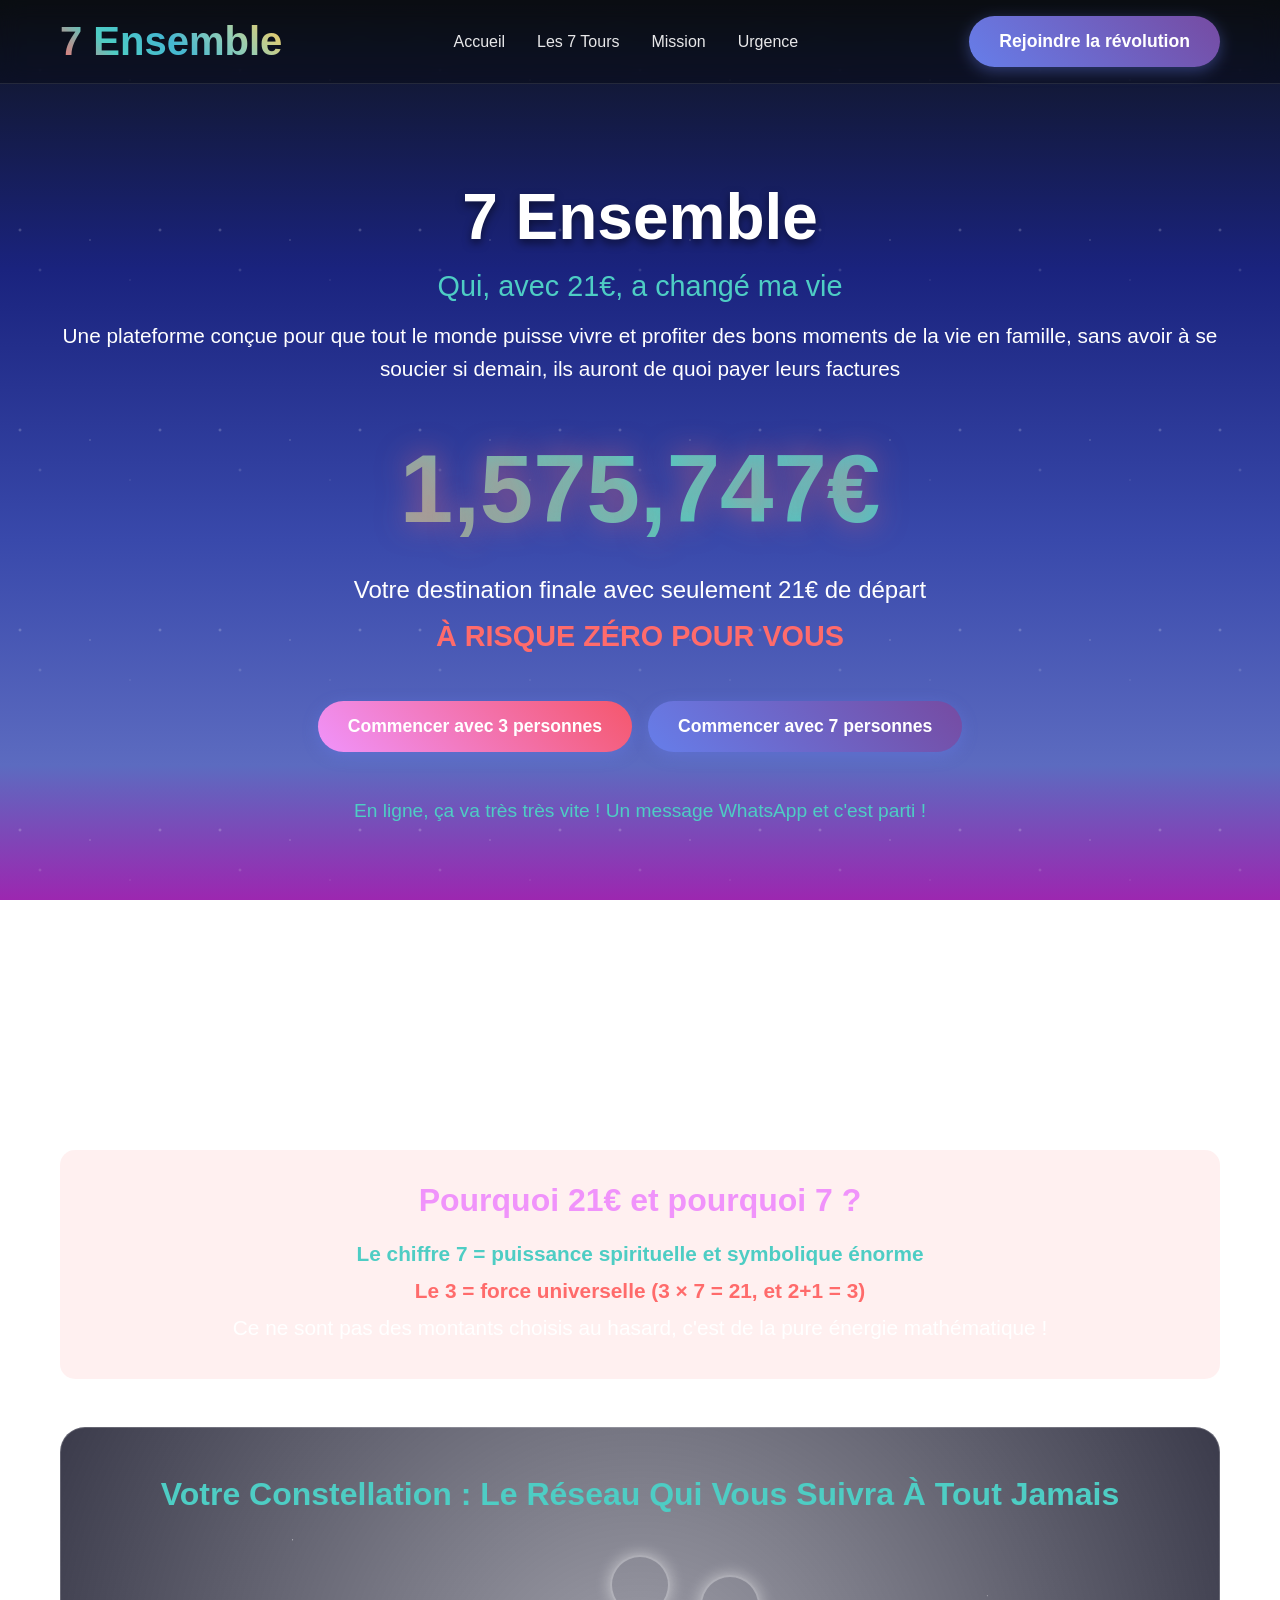
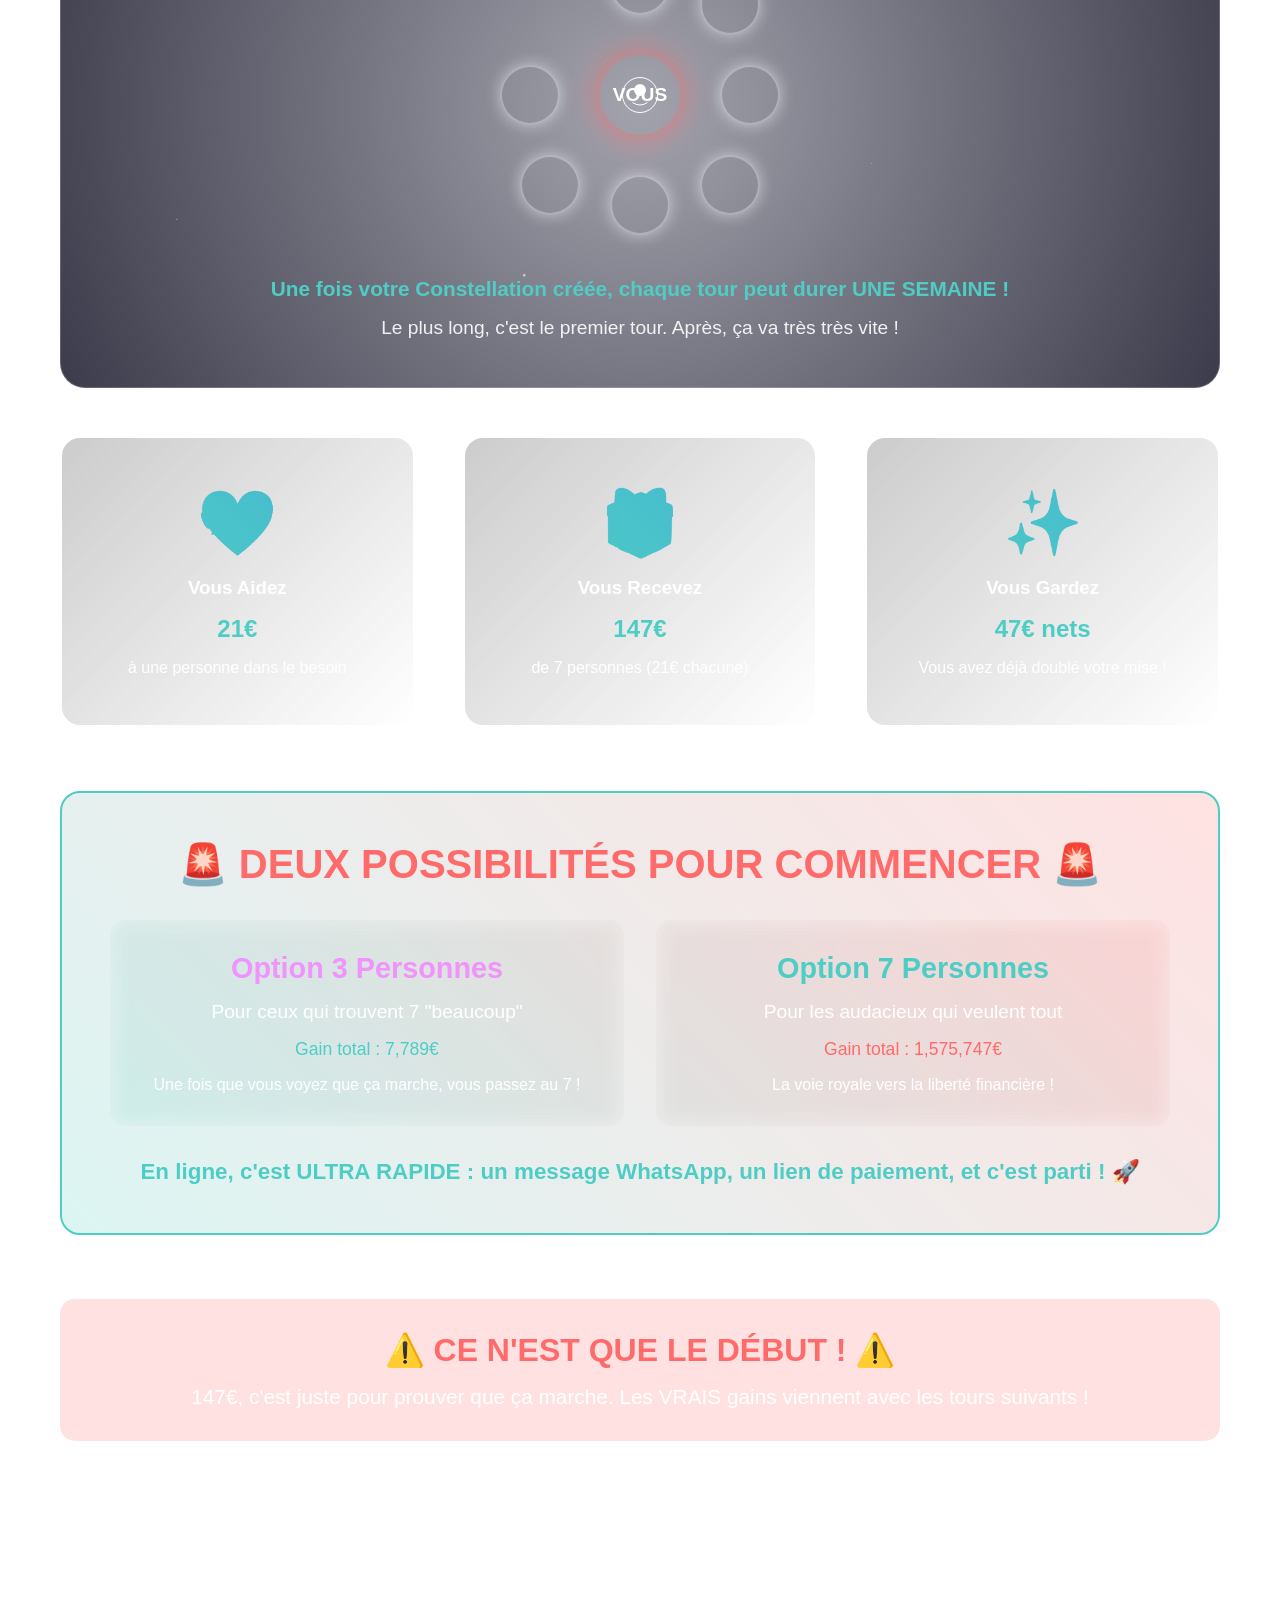
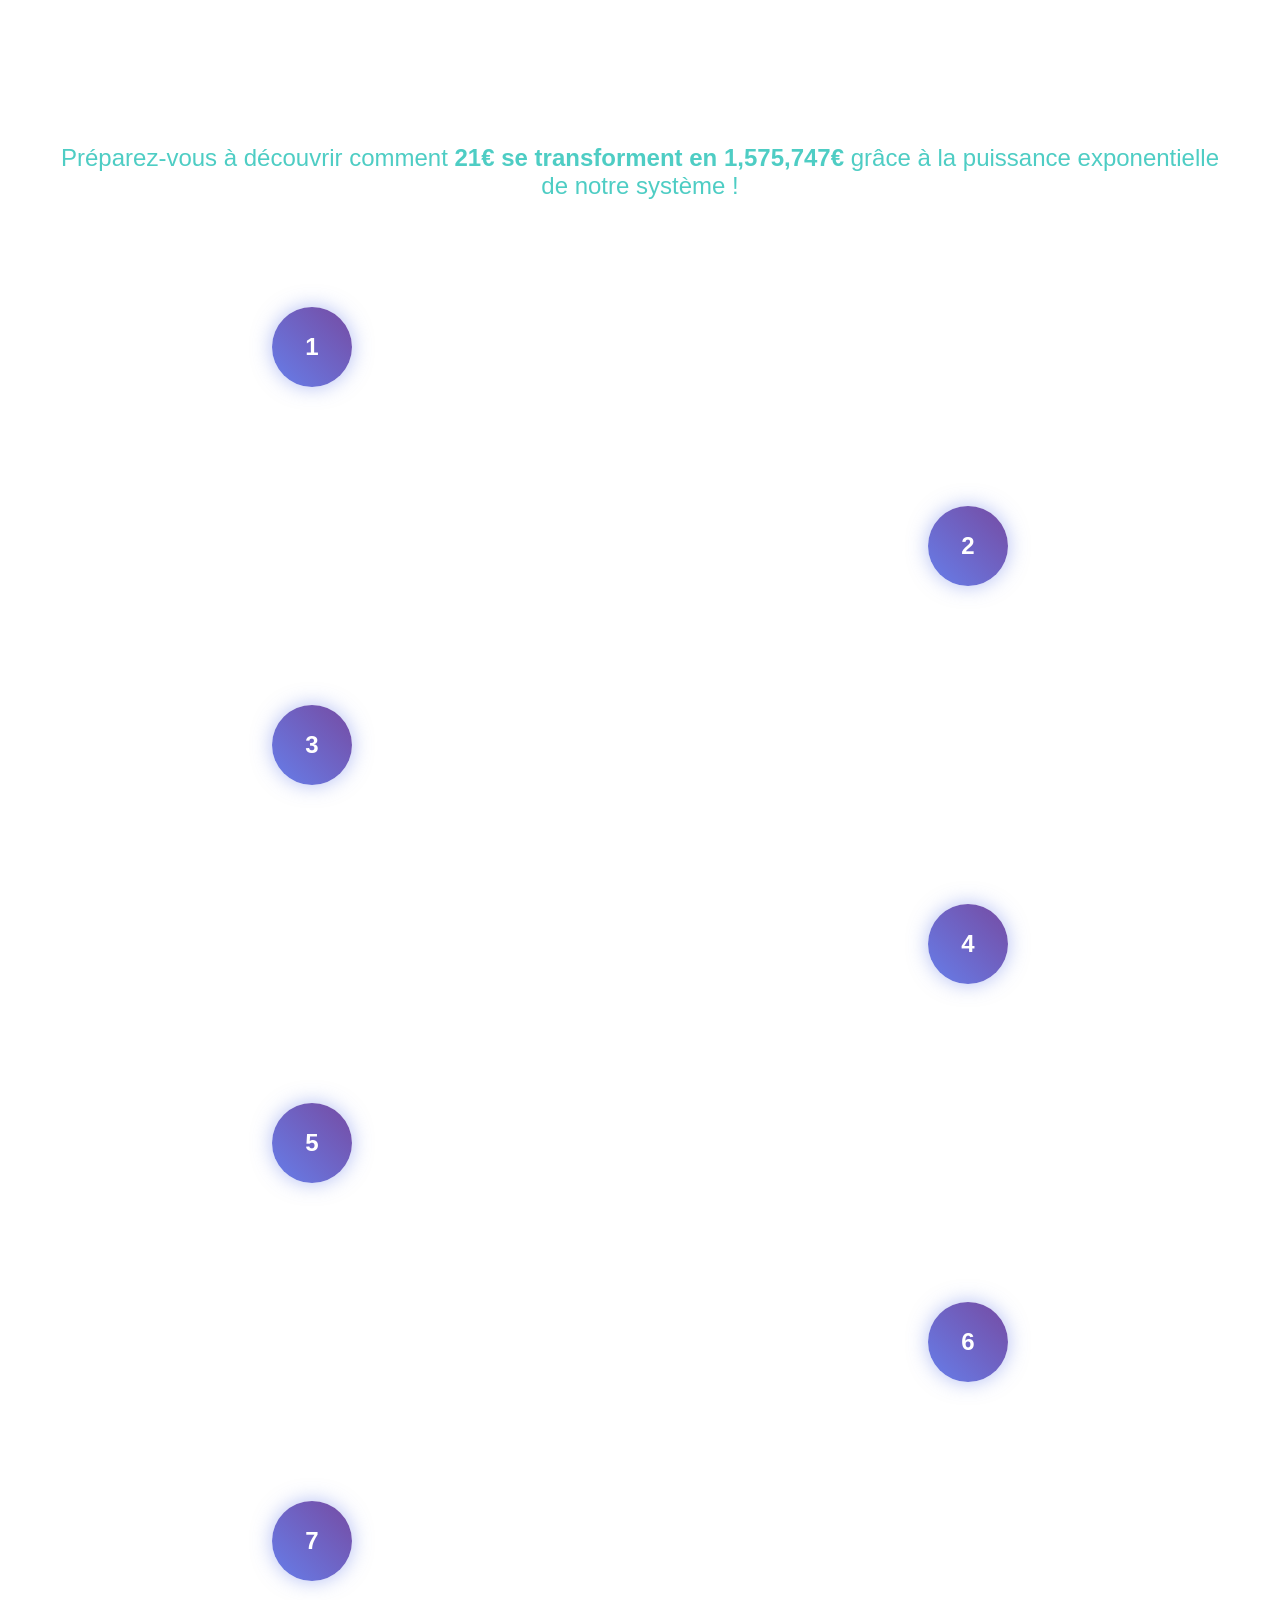
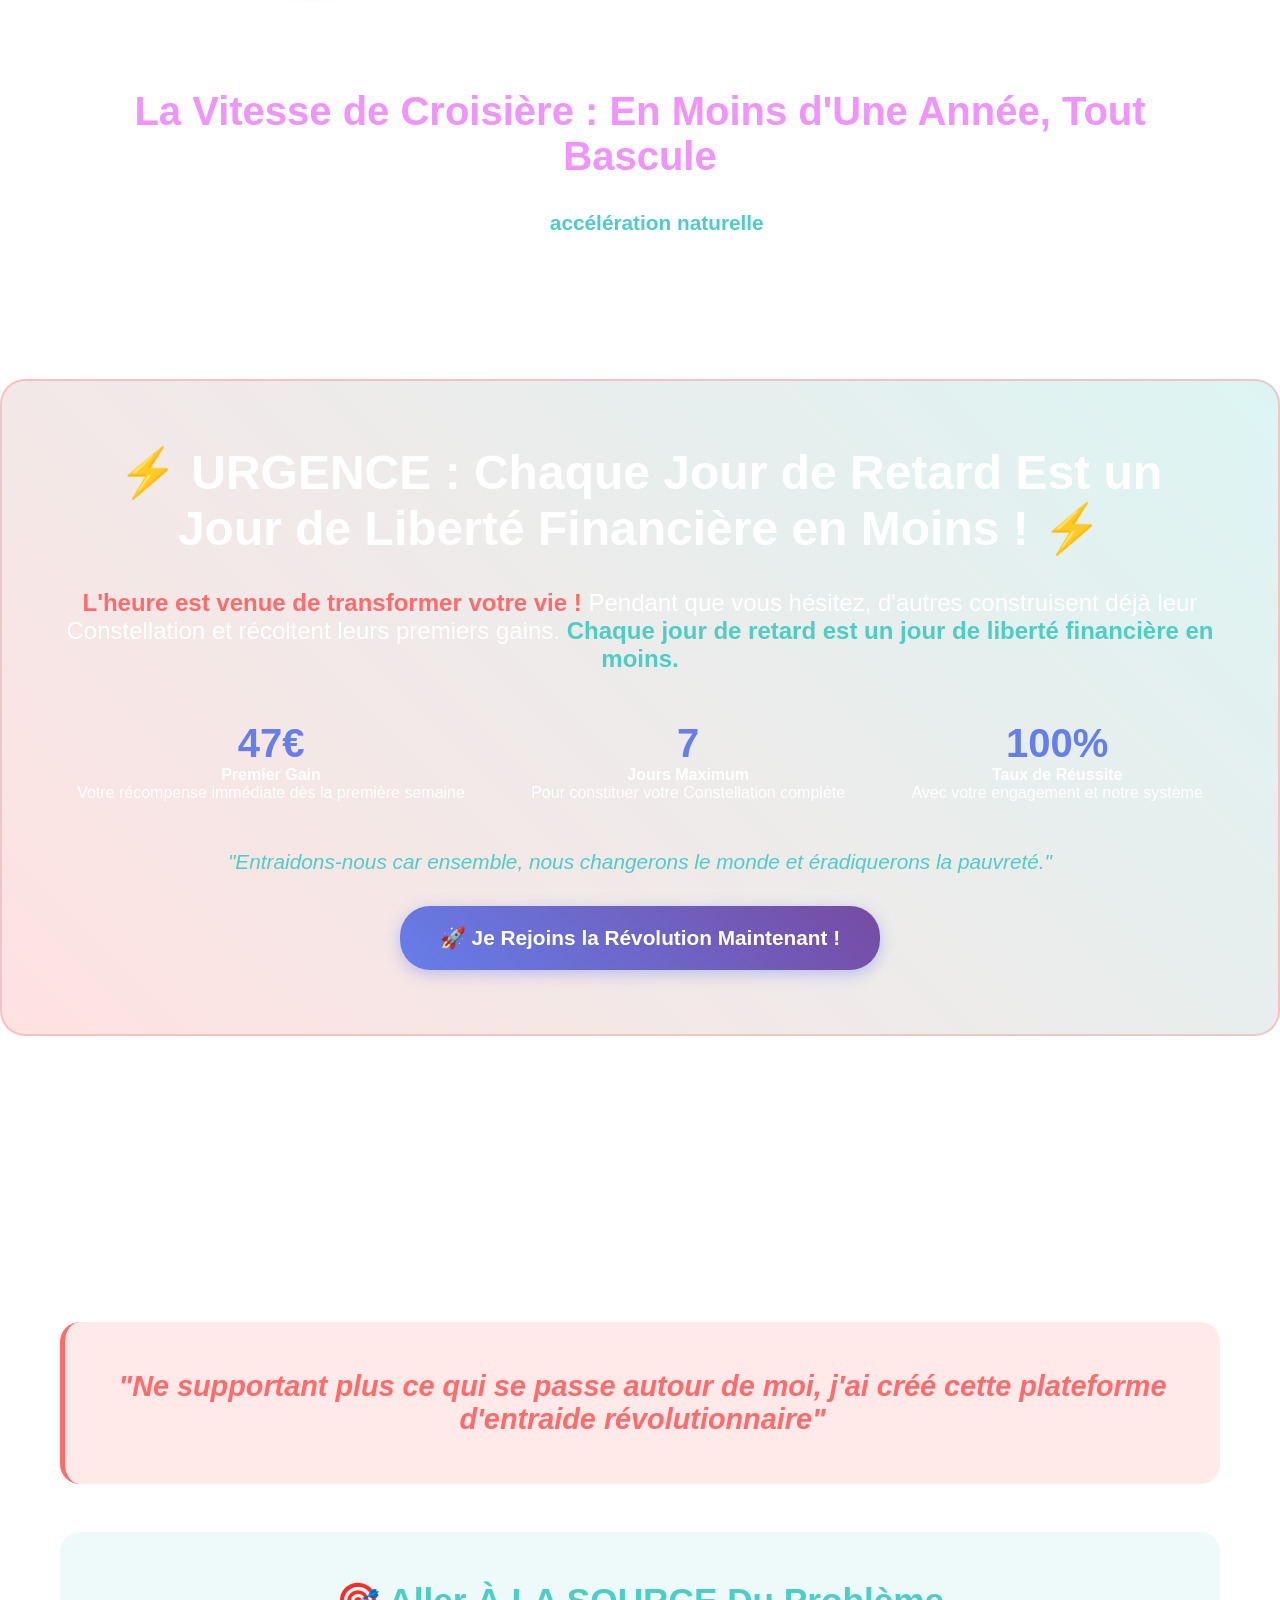
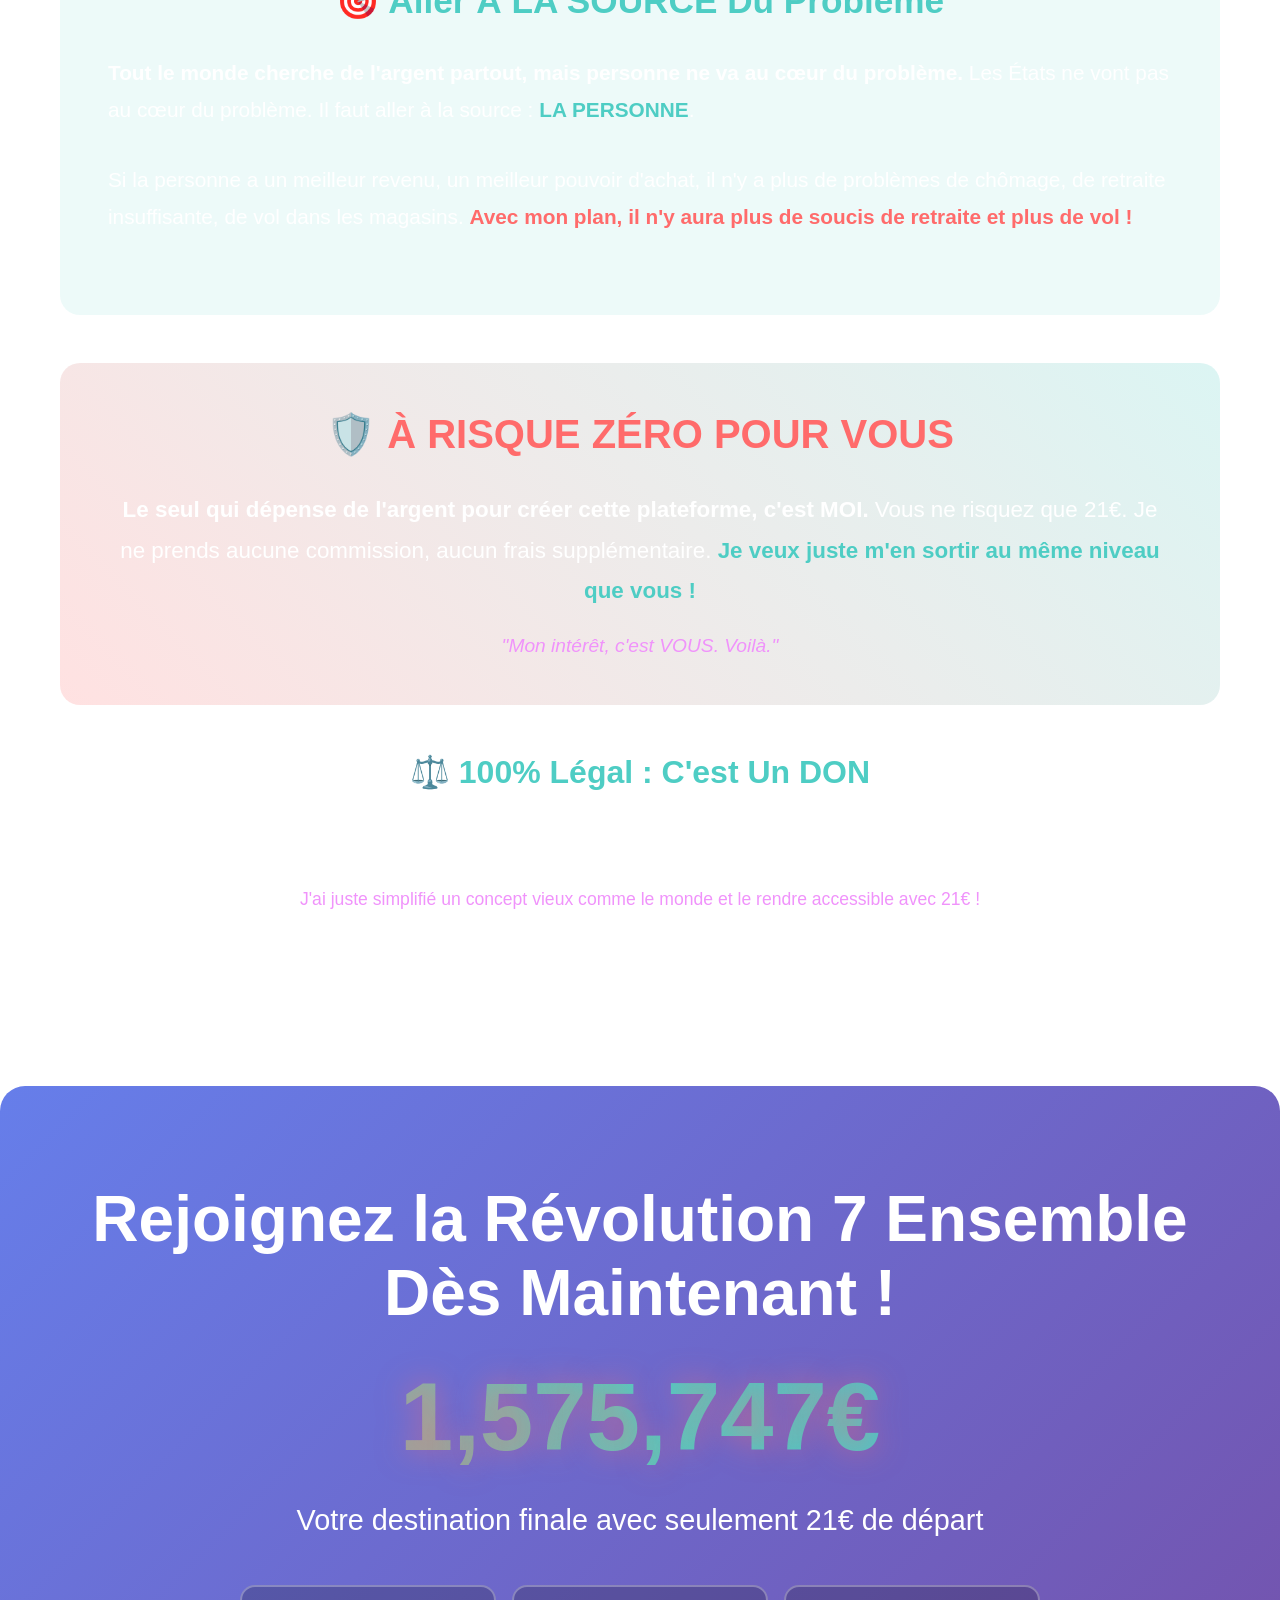
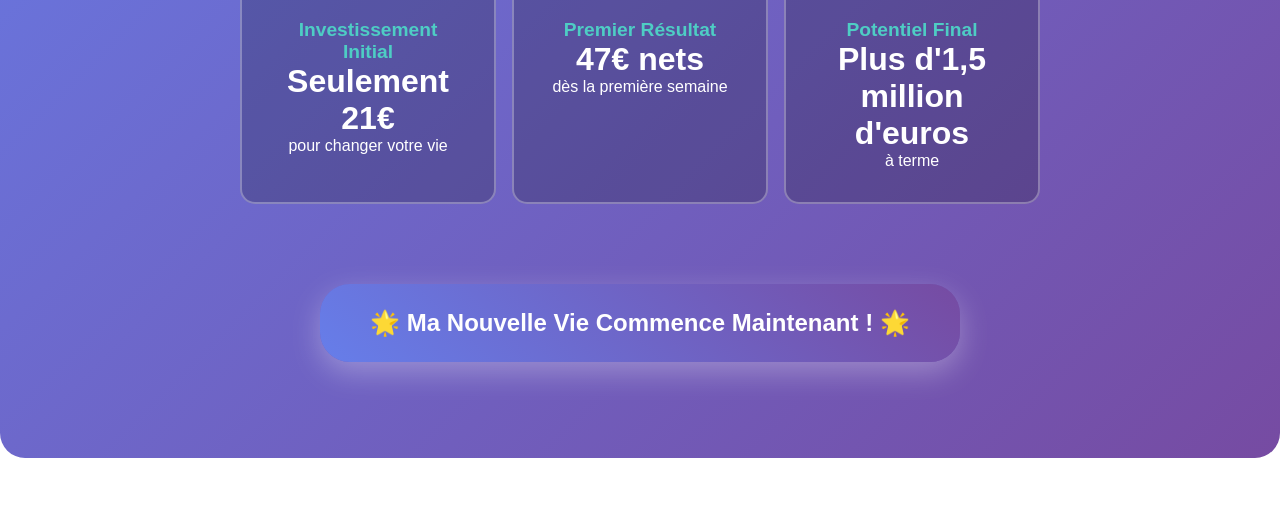
==== commit 111c85ce: "Update constellation visualization with clean member display - Remove numbers from constellation mem" ====
--- a/index.html
+++ b/index.html
@@ -56,19 +56,21 @@
                 </div>
 
                 <div class="constellation-visual">
-                    <h3 style="font-size: 2rem; margin-bottom: 2rem; position: relative; z-index: 1;">Votre Constellation : Le Réseau Qui Vous Suivra À Tout Jamais</h3>
+                    <h3>Votre Constellation : Le Réseau Qui Vous Suivra À Tout Jamais</h3>
+
                     <div class="constellation-container">
                         <div class="constellation-center">VOUS</div>
-                        <div class="constellation-member member-1">1</div>
-                        <div class="constellation-member member-2">2</div>
-                        <div class="constellation-member member-3">3</div>
-                        <div class="constellation-member member-4">4</div>
-                        <div class="constellation-member member-5">5</div>
-                        <div class="constellation-member member-6">6</div>
-                        <div class="constellation-member member-7">7</div>
-                    </div>
-                    <p style="font-size: 1.3rem; color: #4ecdc4; font-weight: bold; position: relative; z-index: 1;">Une fois votre Constellation créée, chaque tour peut durer UNE SEMAINE !</p>
-                    <p style="font-size: 1.2rem; margin-top: 1rem; position: relative; z-index: 1;">Le plus long, c'est le premier tour. Après, ça va très très vite !</p>
+                        <div class="constellation-member member-1"></div>
+                        <div class="constellation-member member-2"></div>
+                        <div class="constellation-member member-3"></div>
+                        <div class="constellation-member member-4"></div>
+                        <div class="constellation-member member-5"></div>
+                        <div class="constellation-member member-6"></div>
+                        <div class="constellation-member member-7"></div>
+                    </div>
+
+                    <p>Une fois votre Constellation créée, chaque tour peut durer UNE SEMAINE !</p>
+                    <p class="subtitle">Le plus long, c'est le premier tour. Après, ça va très très vite !</p>
                 </div>
 
 
@@ -396,11 +398,11 @@
                     <div style="margin-top: 0.5rem;">
                         <label style="display: block; margin: 0.5rem 0; color: rgba(255,255,255,0.9); cursor: pointer;">
                             <input type="radio" name="optionType" value="three" required style="margin-right: 0.5rem;">
-                            ⚪ Option 3 personnes vers 7'789€
+                            Option 3 personnes vers 7'789€
                         </label>
                         <label style="display: block; margin: 0.5rem 0; color: rgba(255,255,255,0.9); cursor: pointer;">
                             <input type="radio" name="optionType" value="seven" style="margin-right: 0.5rem;">
-                            ⚪ Option 7 personnes vers 1'575'747€
+                            Option 7 personnes vers 1'575'747€
                         </label>
                     </div>
                 </div>
--- a/css/style.css
+++ b/css/style.css
@@ -301,6 +301,30 @@
     50% { opacity: 1; }
 }
 
+.constellation-visual h3 {
+    font-size: 2rem;
+    margin-bottom: 2rem;
+    position: relative;
+    z-index: 1;
+    color: #4ecdc4;
+}
+
+.constellation-visual p {
+    font-size: 1.3rem;
+    color: #4ecdc4;
+    font-weight: bold;
+    position: relative;
+    z-index: 1;
+    margin-top: 2rem;
+}
+
+.constellation-visual p.subtitle {
+    font-size: 1.2rem;
+    margin-top: 1rem;
+    font-weight: normal;
+    color: rgba(255,255,255,0.9);
+}
+
 .constellation-container {
     position: relative;
     width: 300px;
@@ -561,7 +585,7 @@
     margin: 2rem;
     padding: 2rem;
     border-radius: 30px;
-    max-width: 550px;
+    max-width: 700px;
     max-height: 85vh;
     overflow-y: auto;
     width: 100%;
@@ -591,7 +615,7 @@
 
 .modal-title-glass {
     text-align: center;
-    font-size: 2.2rem;
+    font-size: 1.5rem;
     margin-bottom: 1.5rem;
     color: #4ecdc4;
     text-shadow: 0 0 20px rgba(78, 205, 196, 0.5);
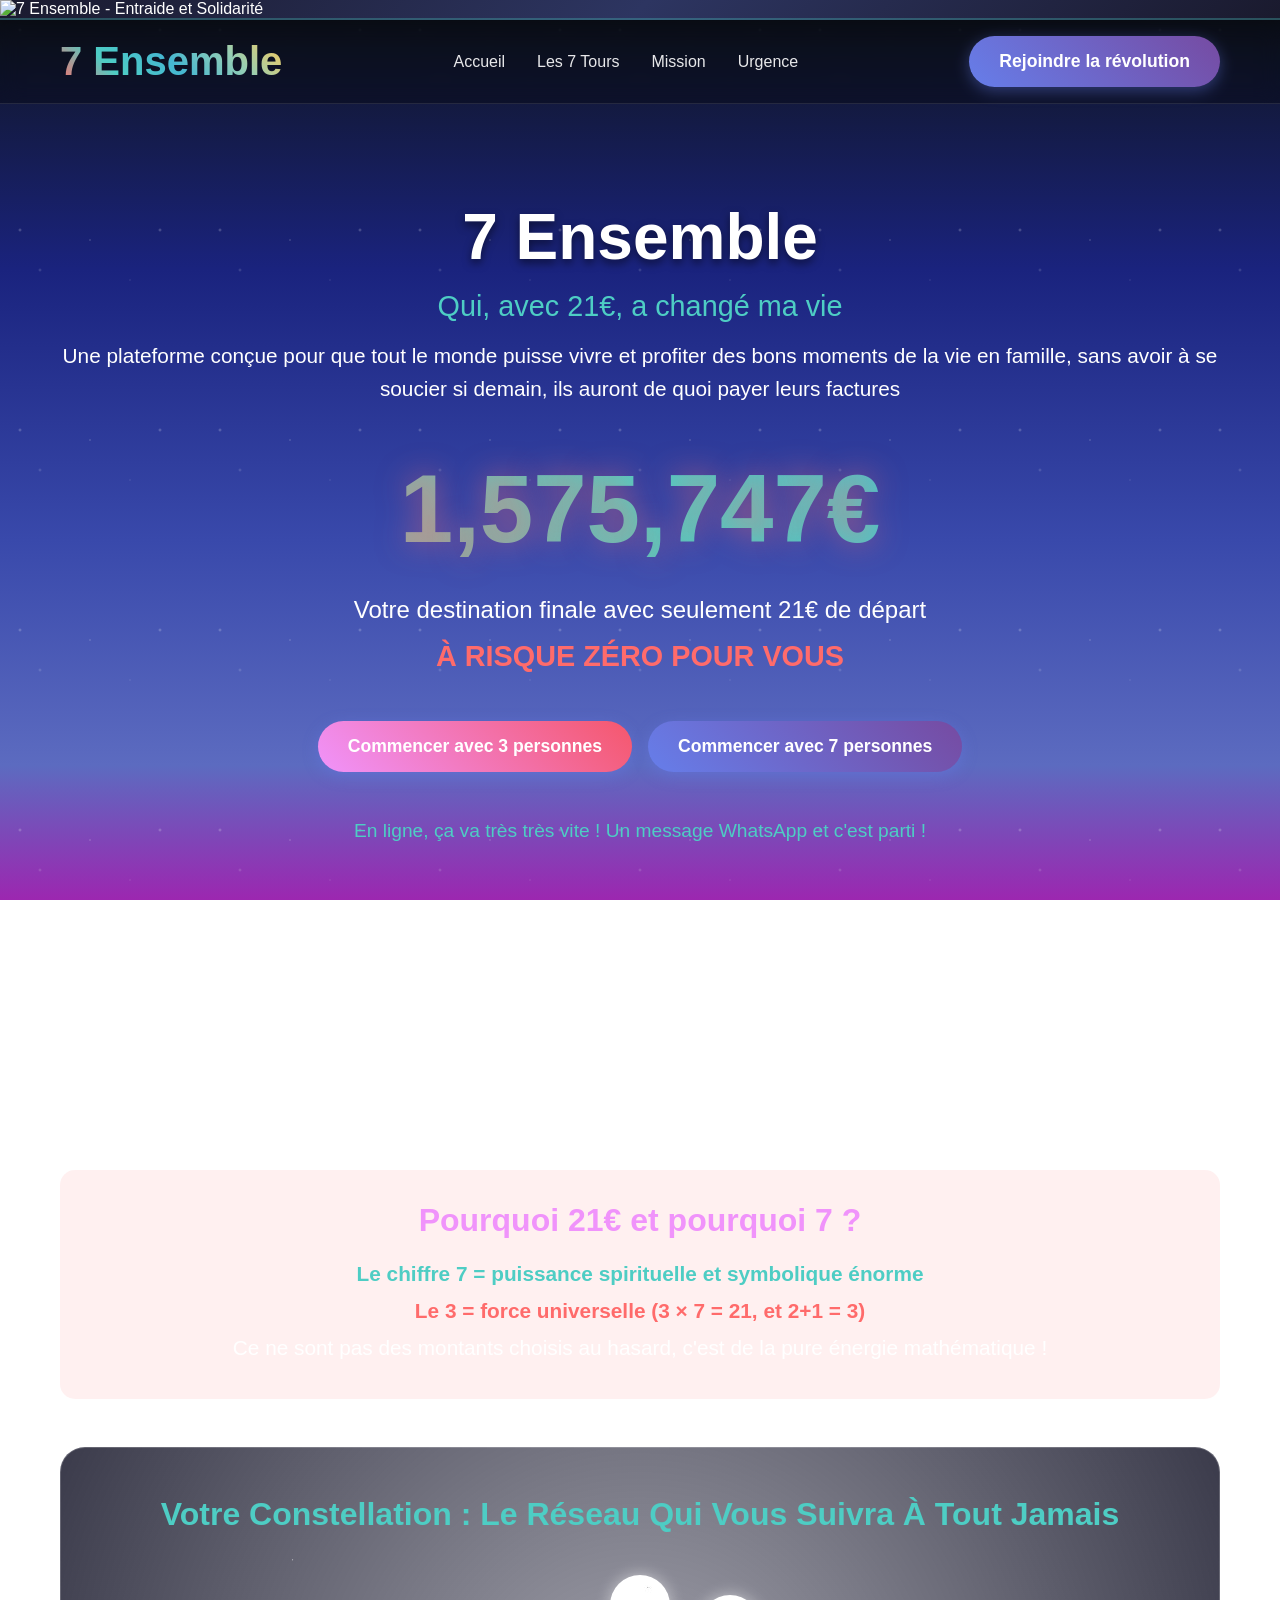
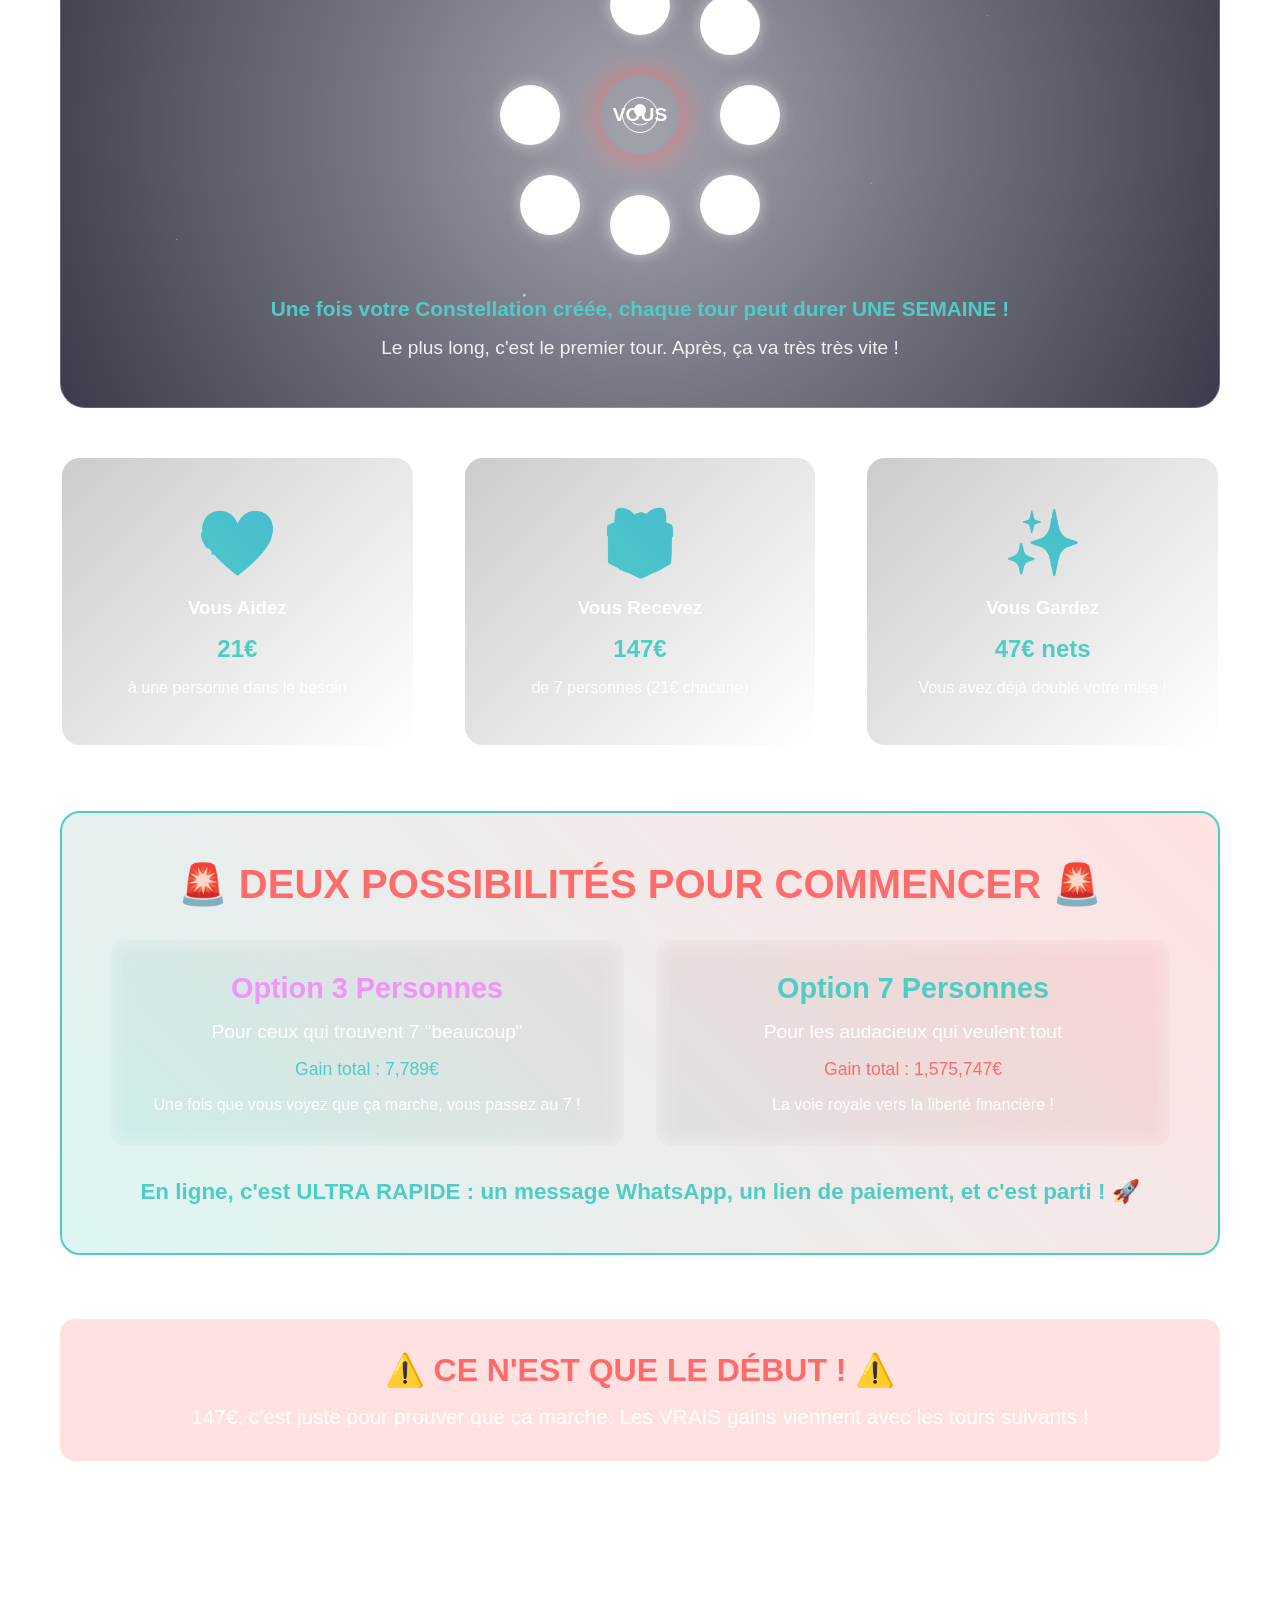
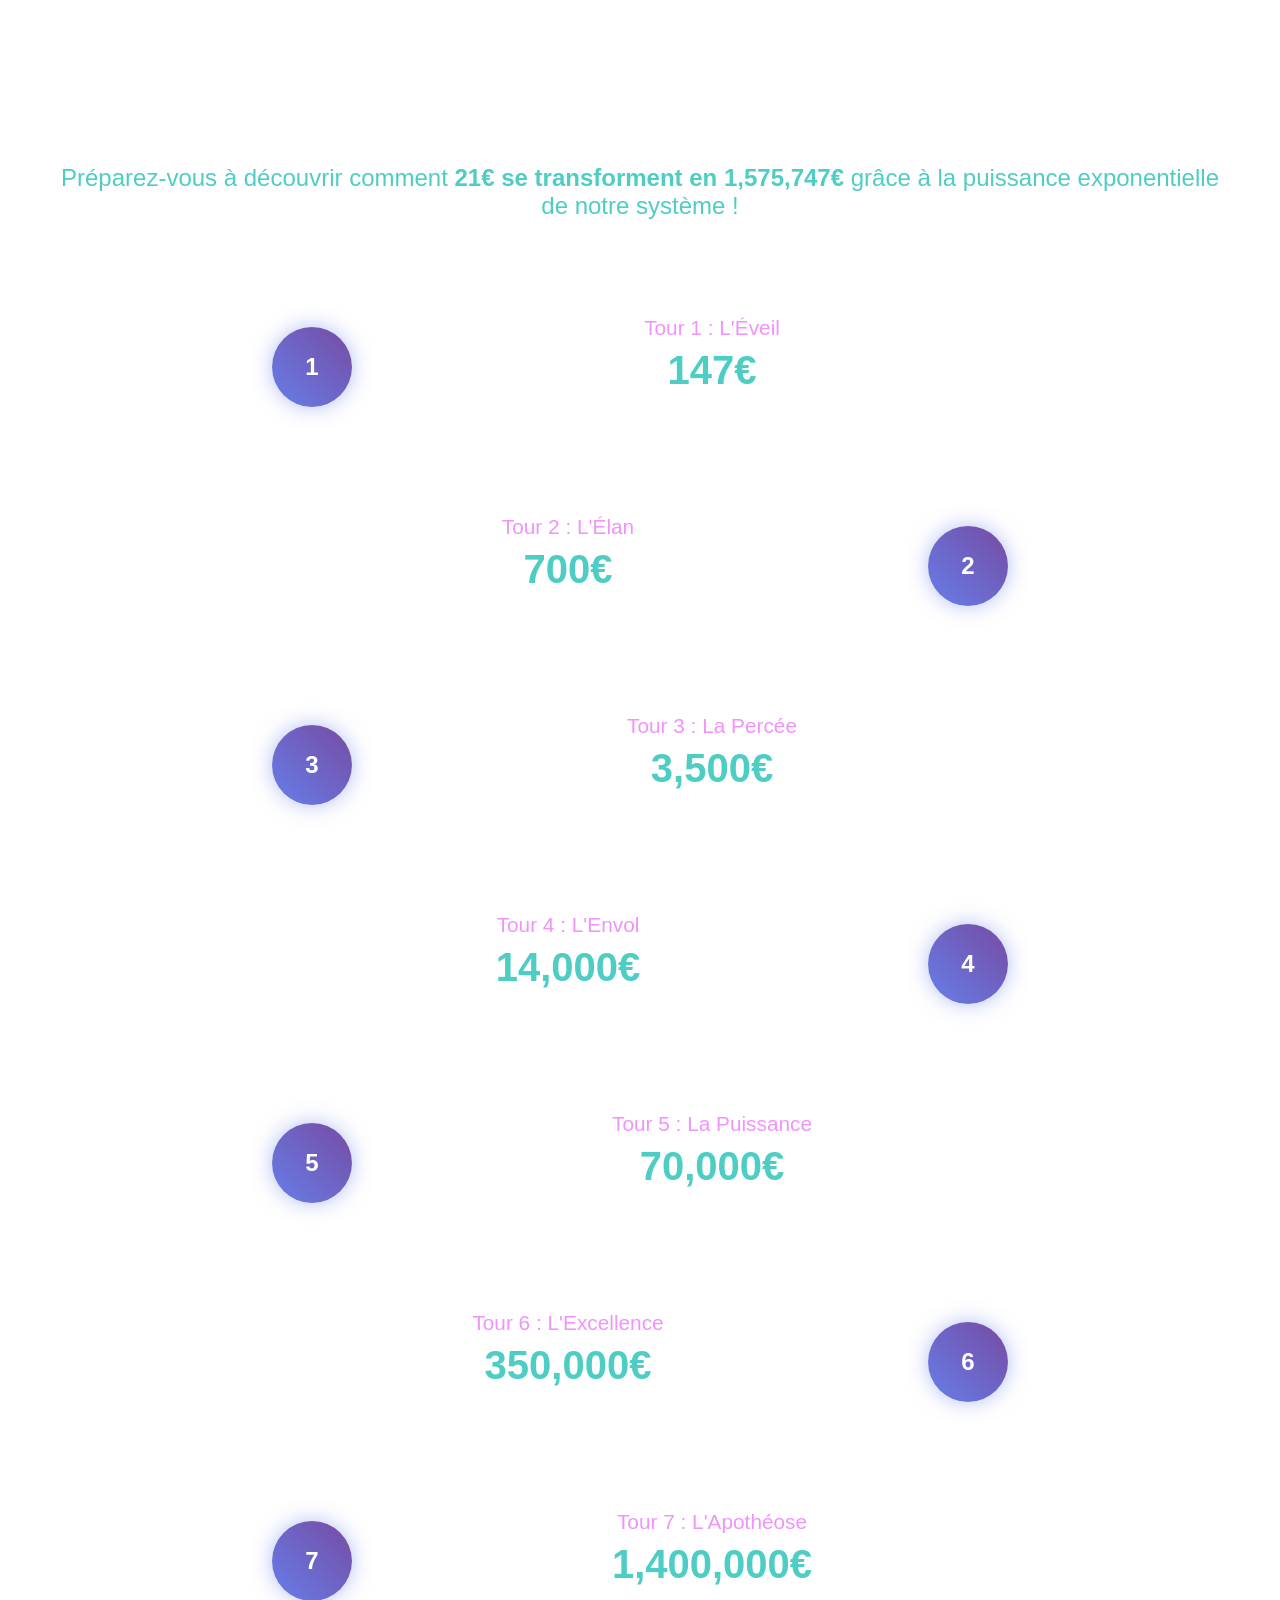
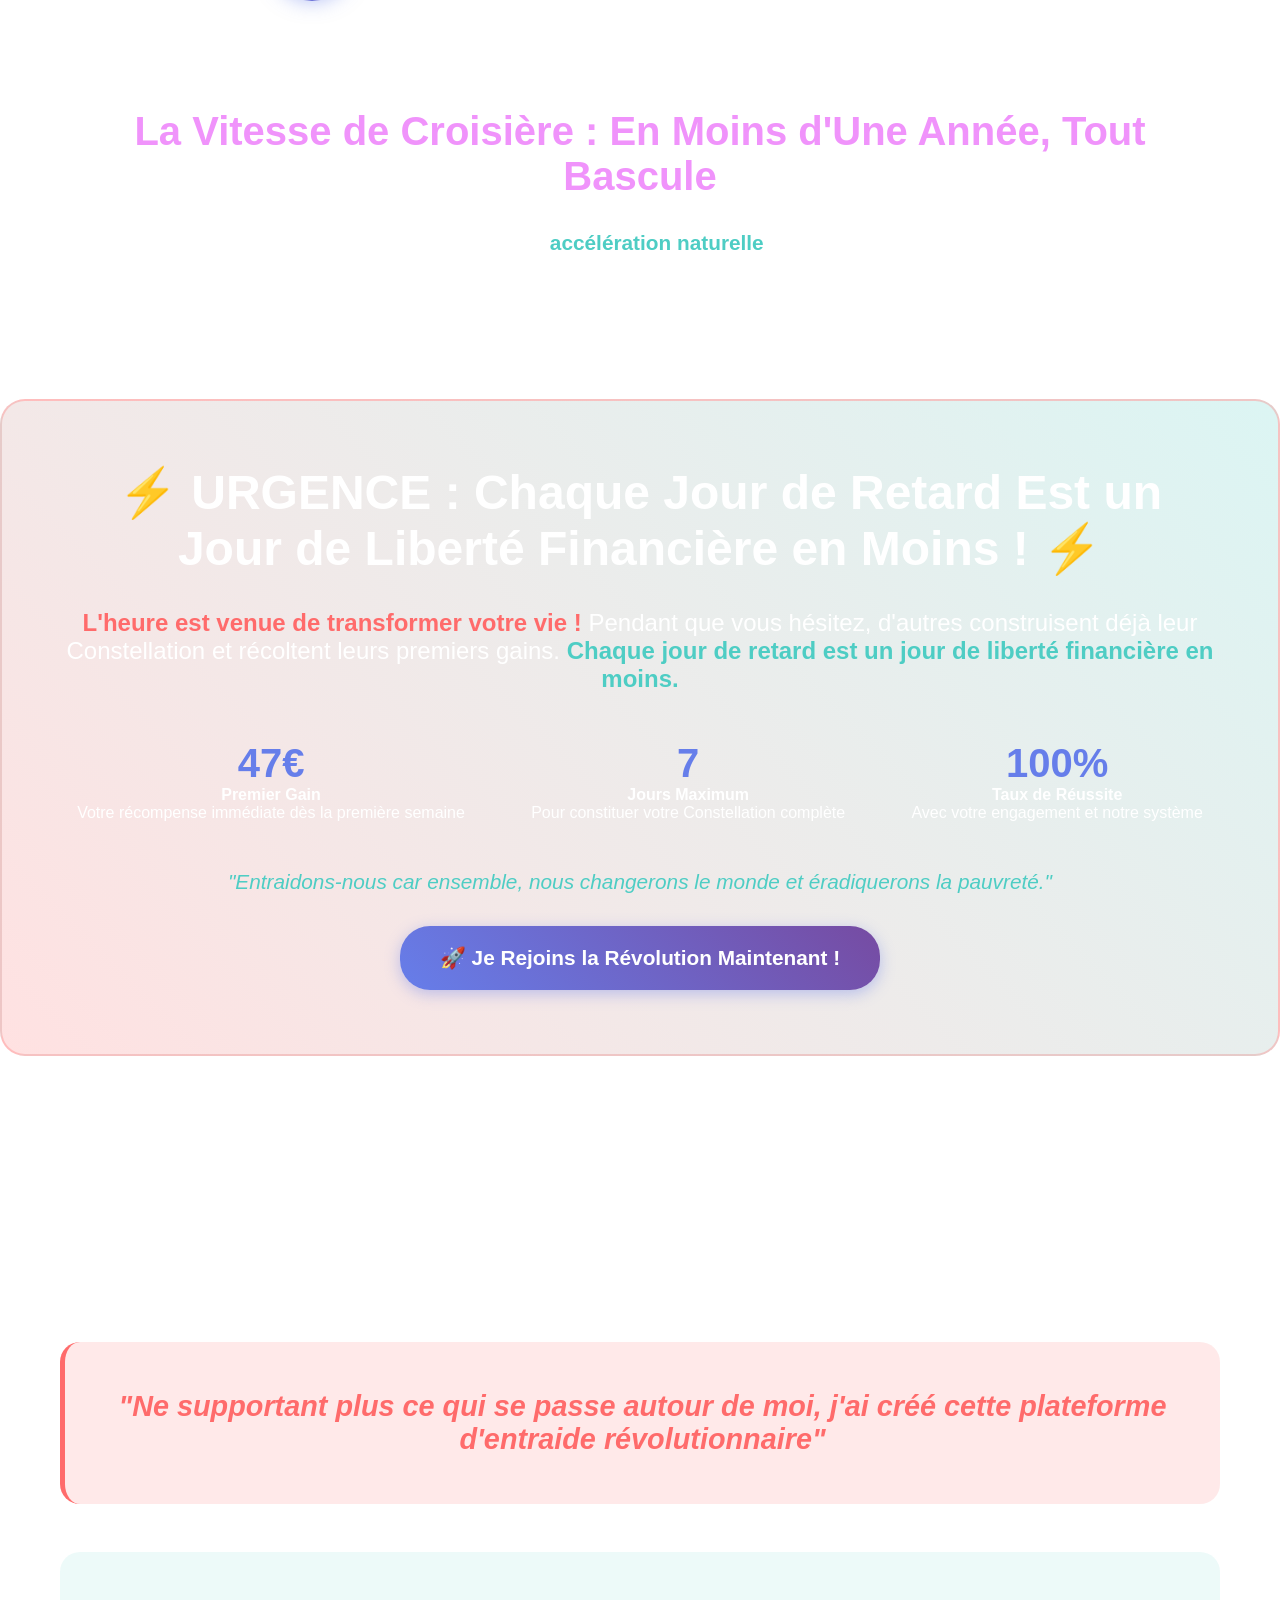
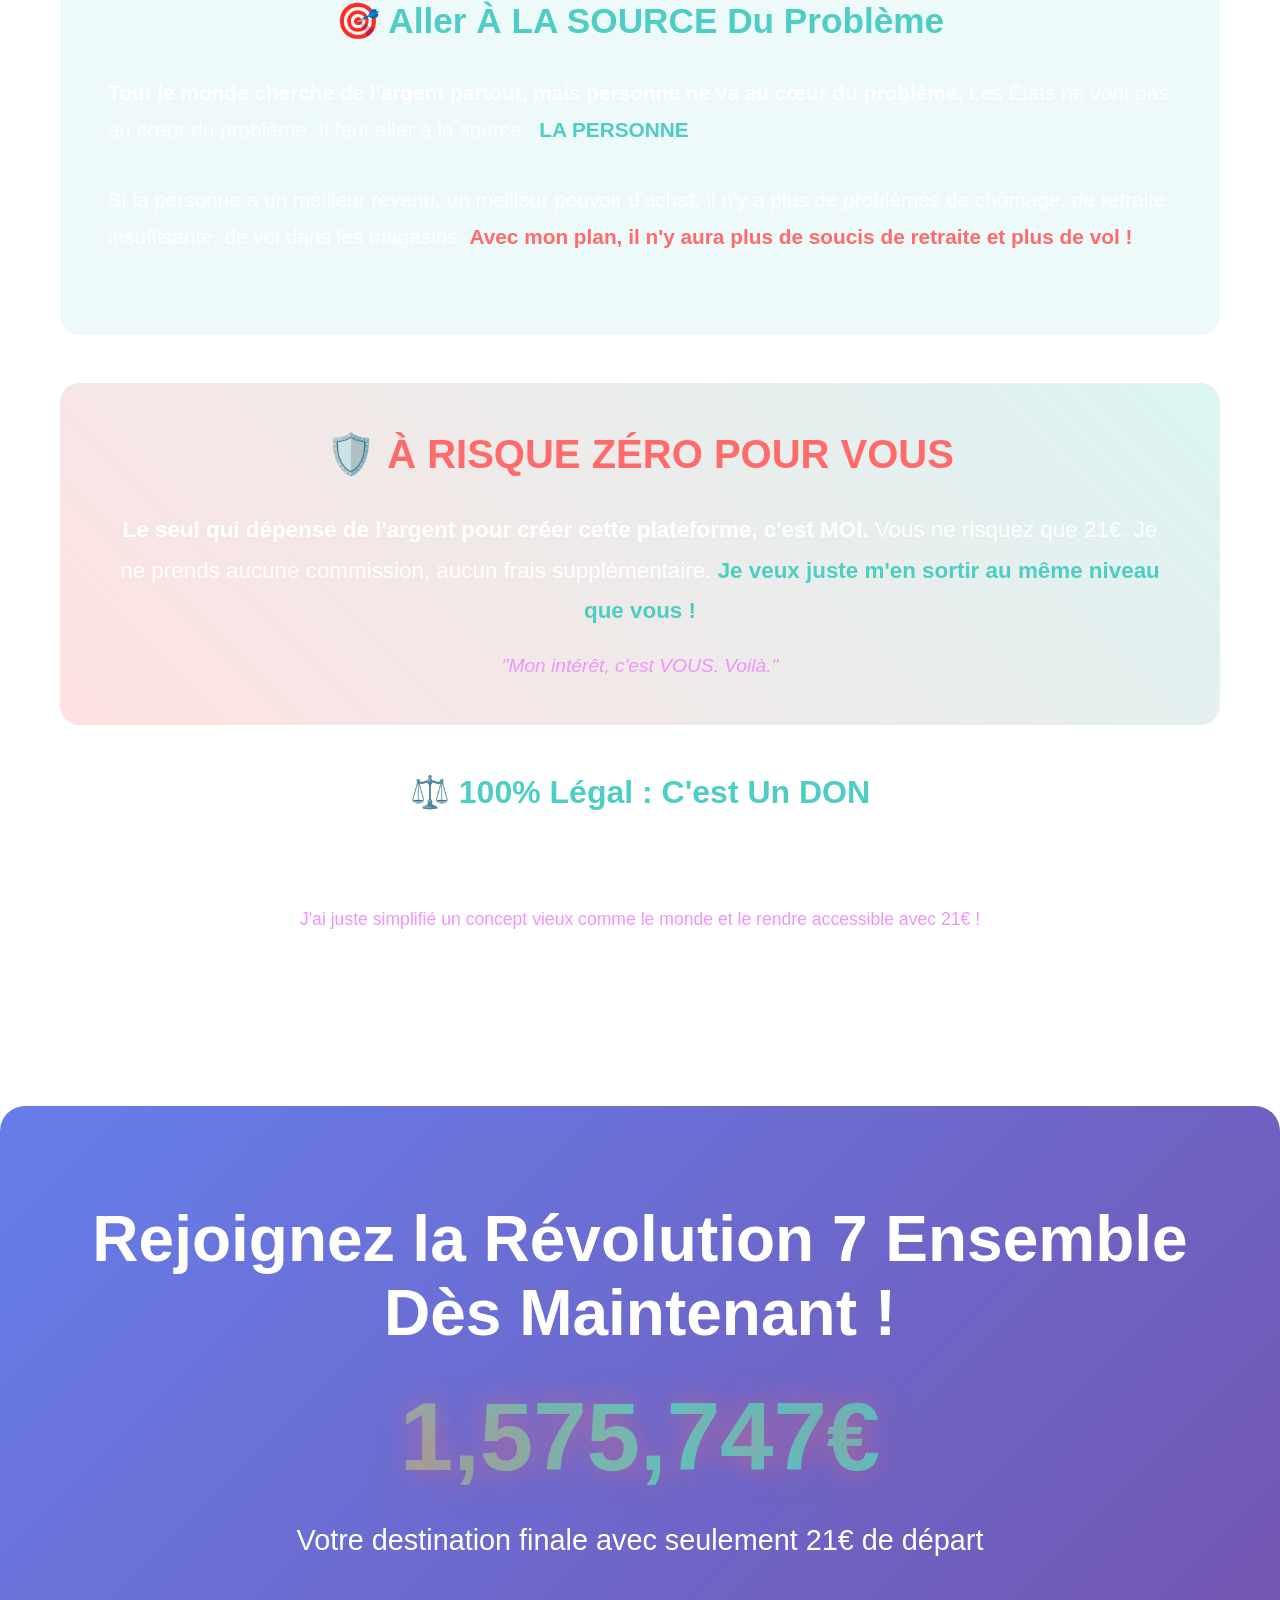
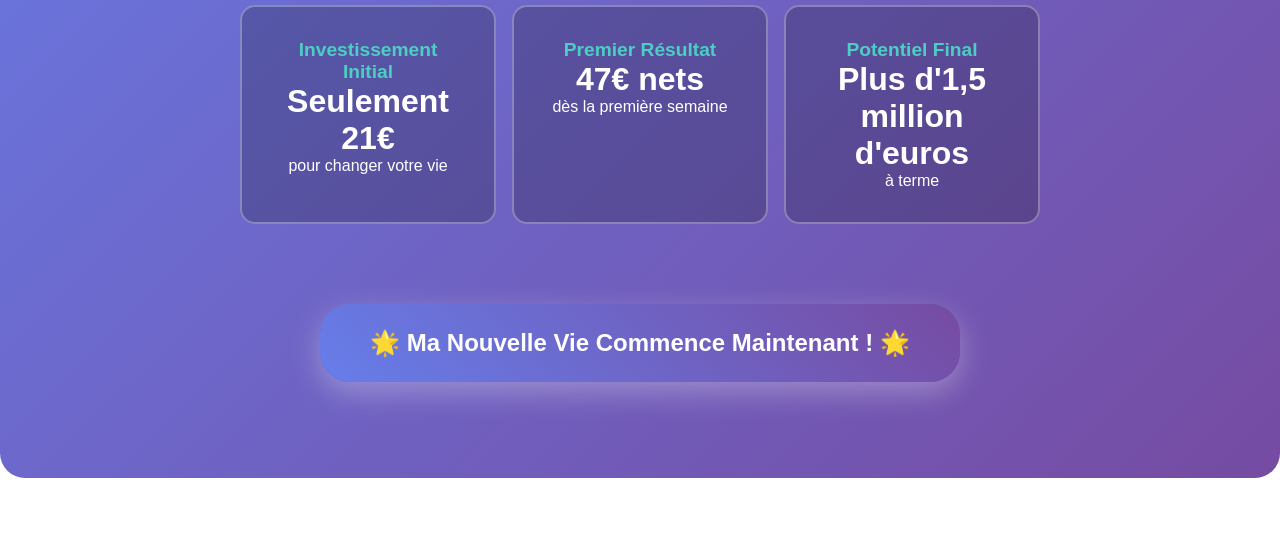
==== commit 079dff23: "Add promotional banner to all pages - Add promotional banner section at the top of all HTML pages - " ====
--- a/index.html
+++ b/index.html
@@ -7,6 +7,11 @@
     <link rel="stylesheet" href="css/style.css">
 </head>
 <body>
+    <!-- Promotional Banner -->
+    <div class="promotional-banner">
+        <img src="images/banner.png" alt="7 Ensemble - Entraide et Solidarité" class="banner-image">
+    </div>
+
     <header>
         <nav class="container">
             <a href="index.html" class="logo">7 Ensemble</a>
--- a/css/style.css
+++ b/css/style.css
@@ -44,6 +44,46 @@
     50% { opacity: 1; }
 }
 
+/* ========================================
+   PROMOTIONAL BANNER
+   ======================================== */
+
+.promotional-banner {
+    width: 100%;
+    background: linear-gradient(135deg, #1a1a2e 0%, #2d3561 50%, #1a1a2e 100%);
+    padding: 0;
+    margin: 0;
+    display: flex;
+    justify-content: center;
+    align-items: center;
+    overflow: hidden;
+    position: relative;
+    z-index: 100;
+    border-bottom: 2px solid rgba(78, 205, 196, 0.3);
+    box-shadow: 0 4px 15px rgba(0, 0, 0, 0.3);
+}
+
+.banner-image {
+    width: 100%;
+    height: auto;
+    max-height: 120px;
+    object-fit: cover;
+    display: block;
+}
+
+/* Responsive adjustments */
+@media (max-width: 768px) {
+    .banner-image {
+        max-height: 80px;
+    }
+}
+
+@media (max-width: 480px) {
+    .banner-image {
+        max-height: 60px;
+    }
+}
+
 /* Container */
 .container {
     max-width: 1200px;
